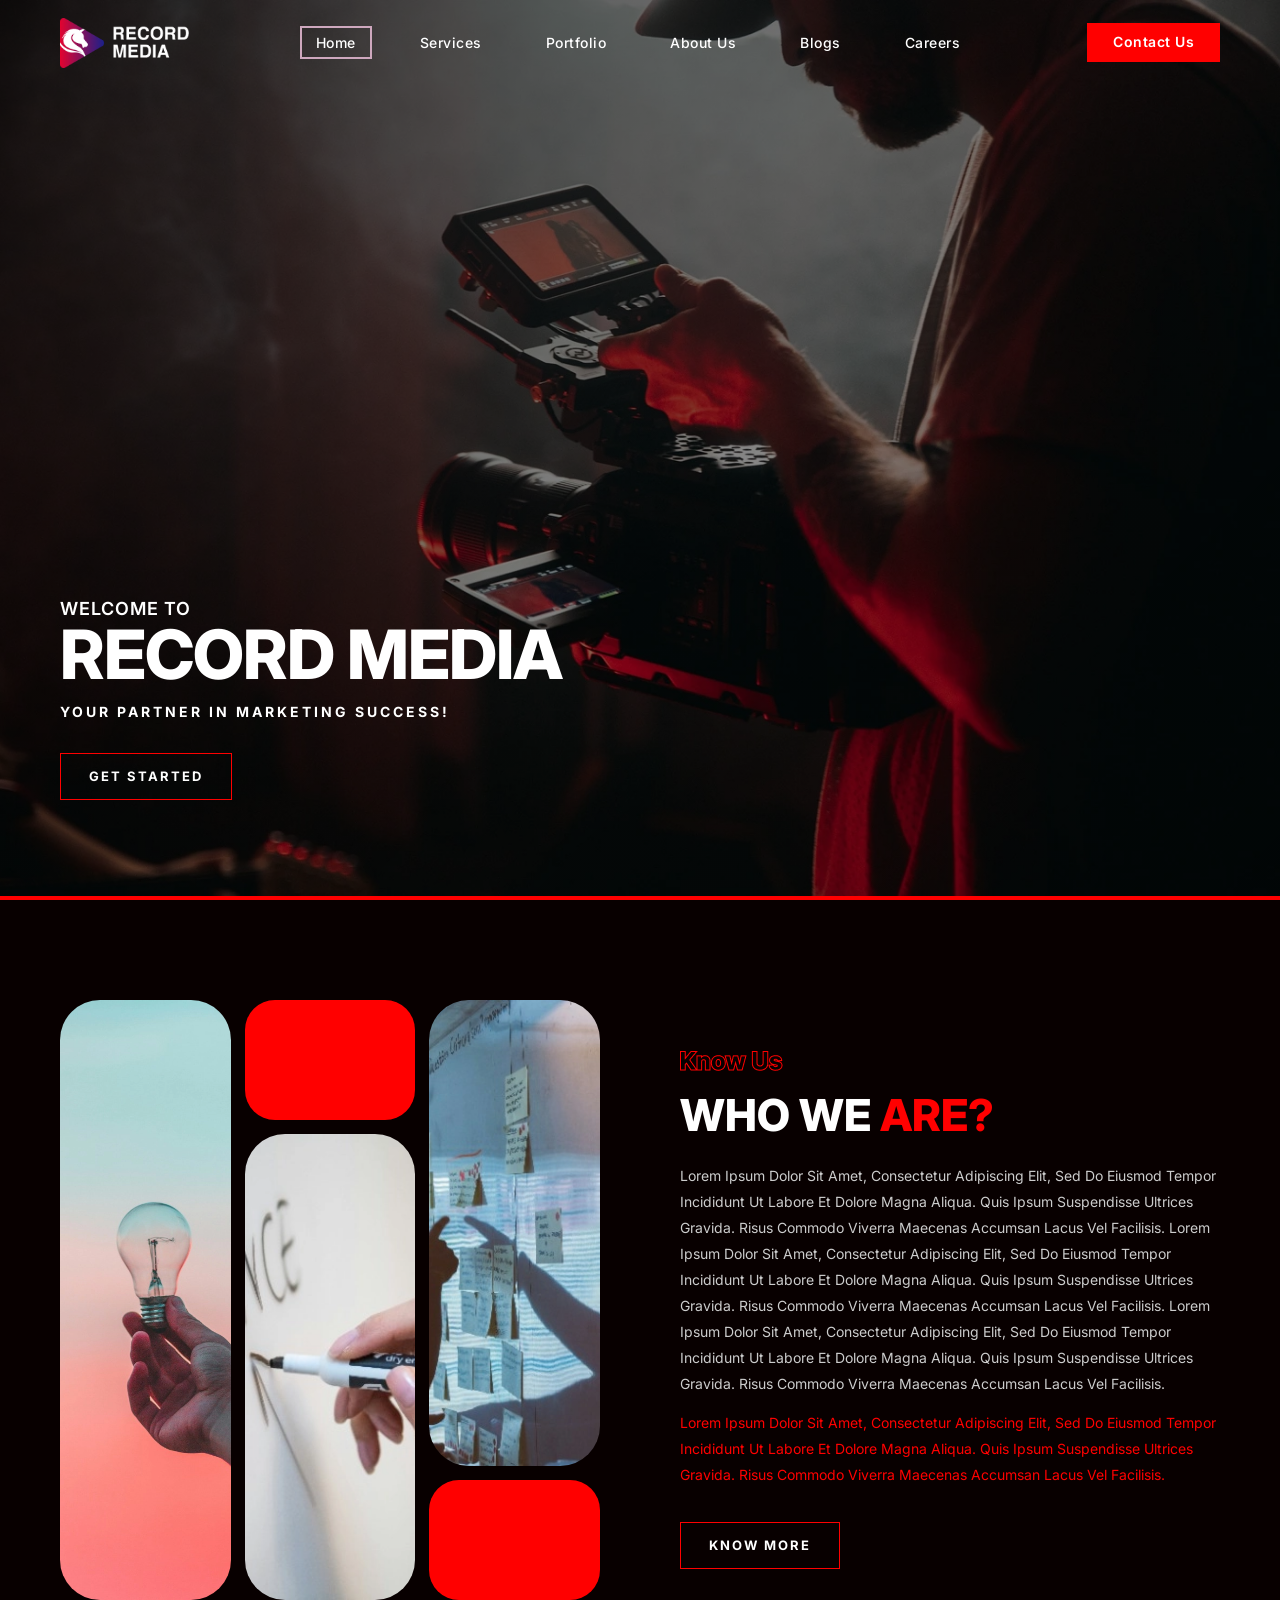
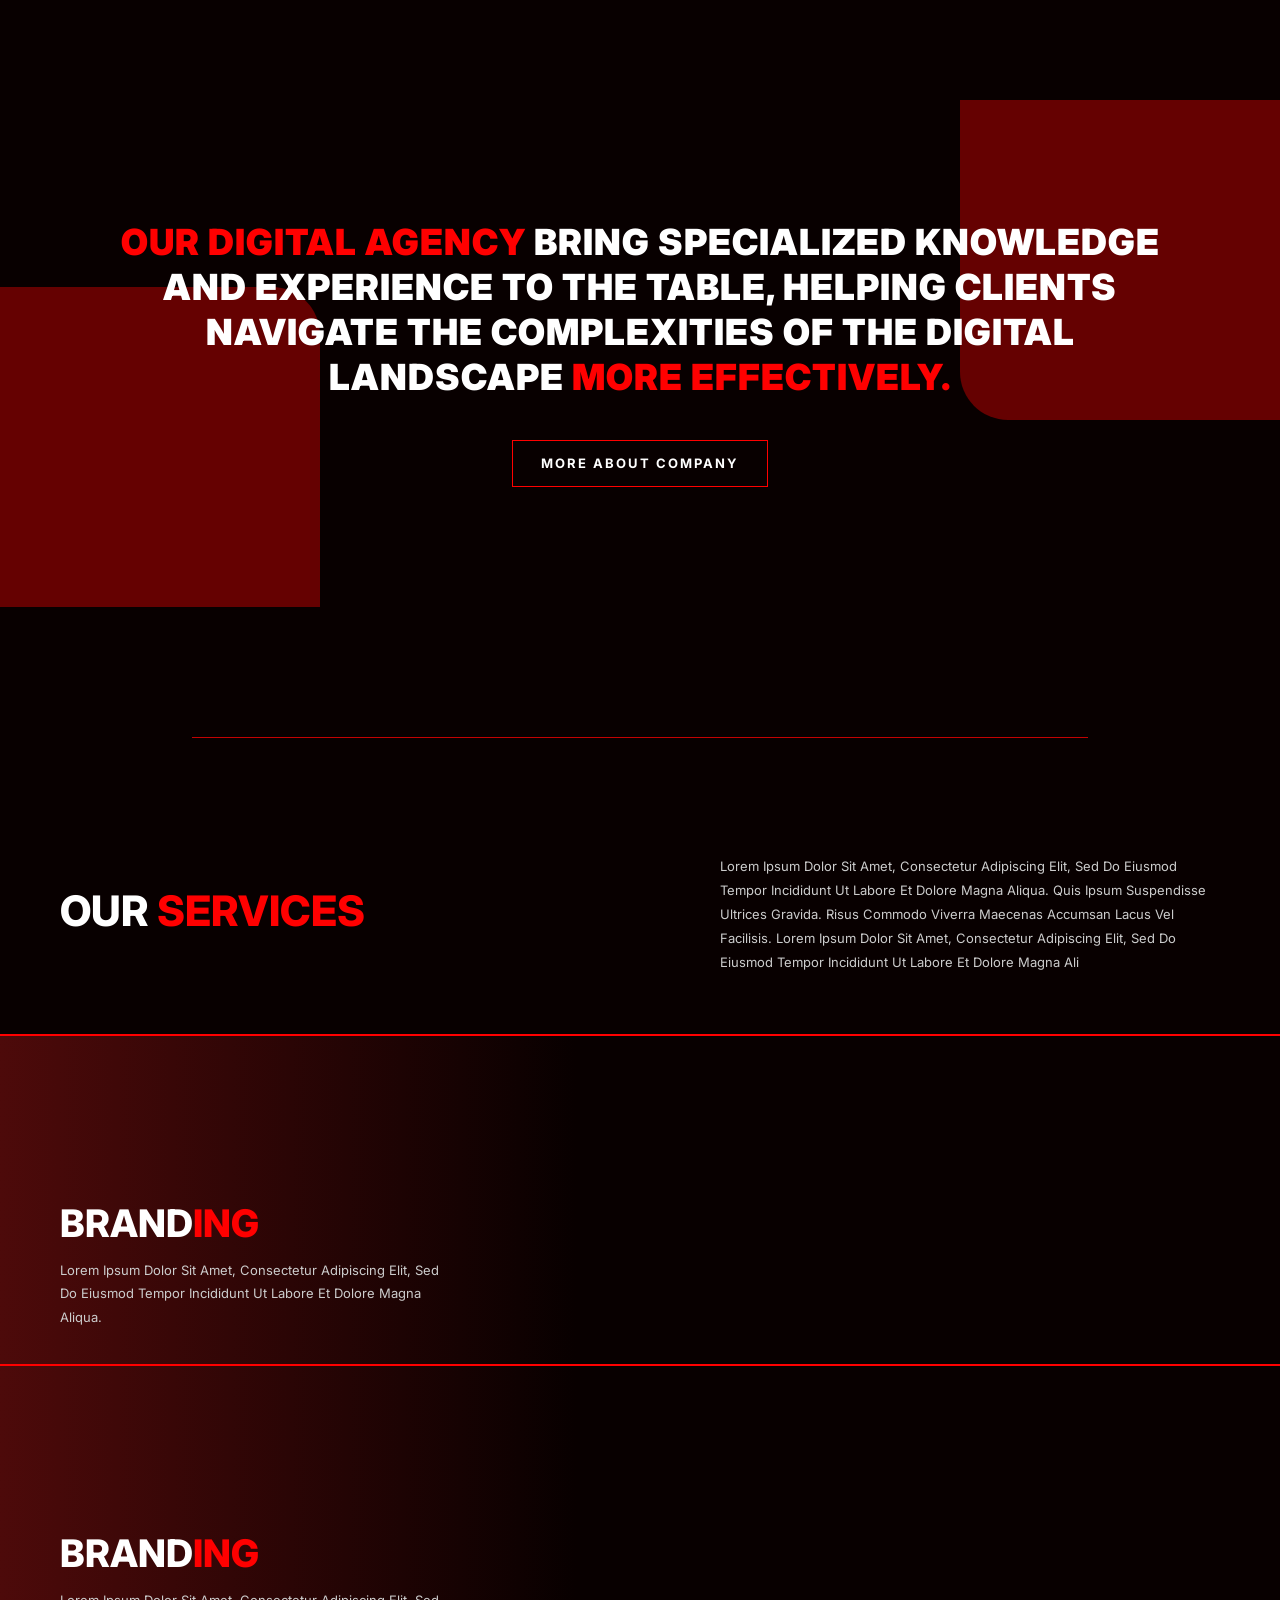
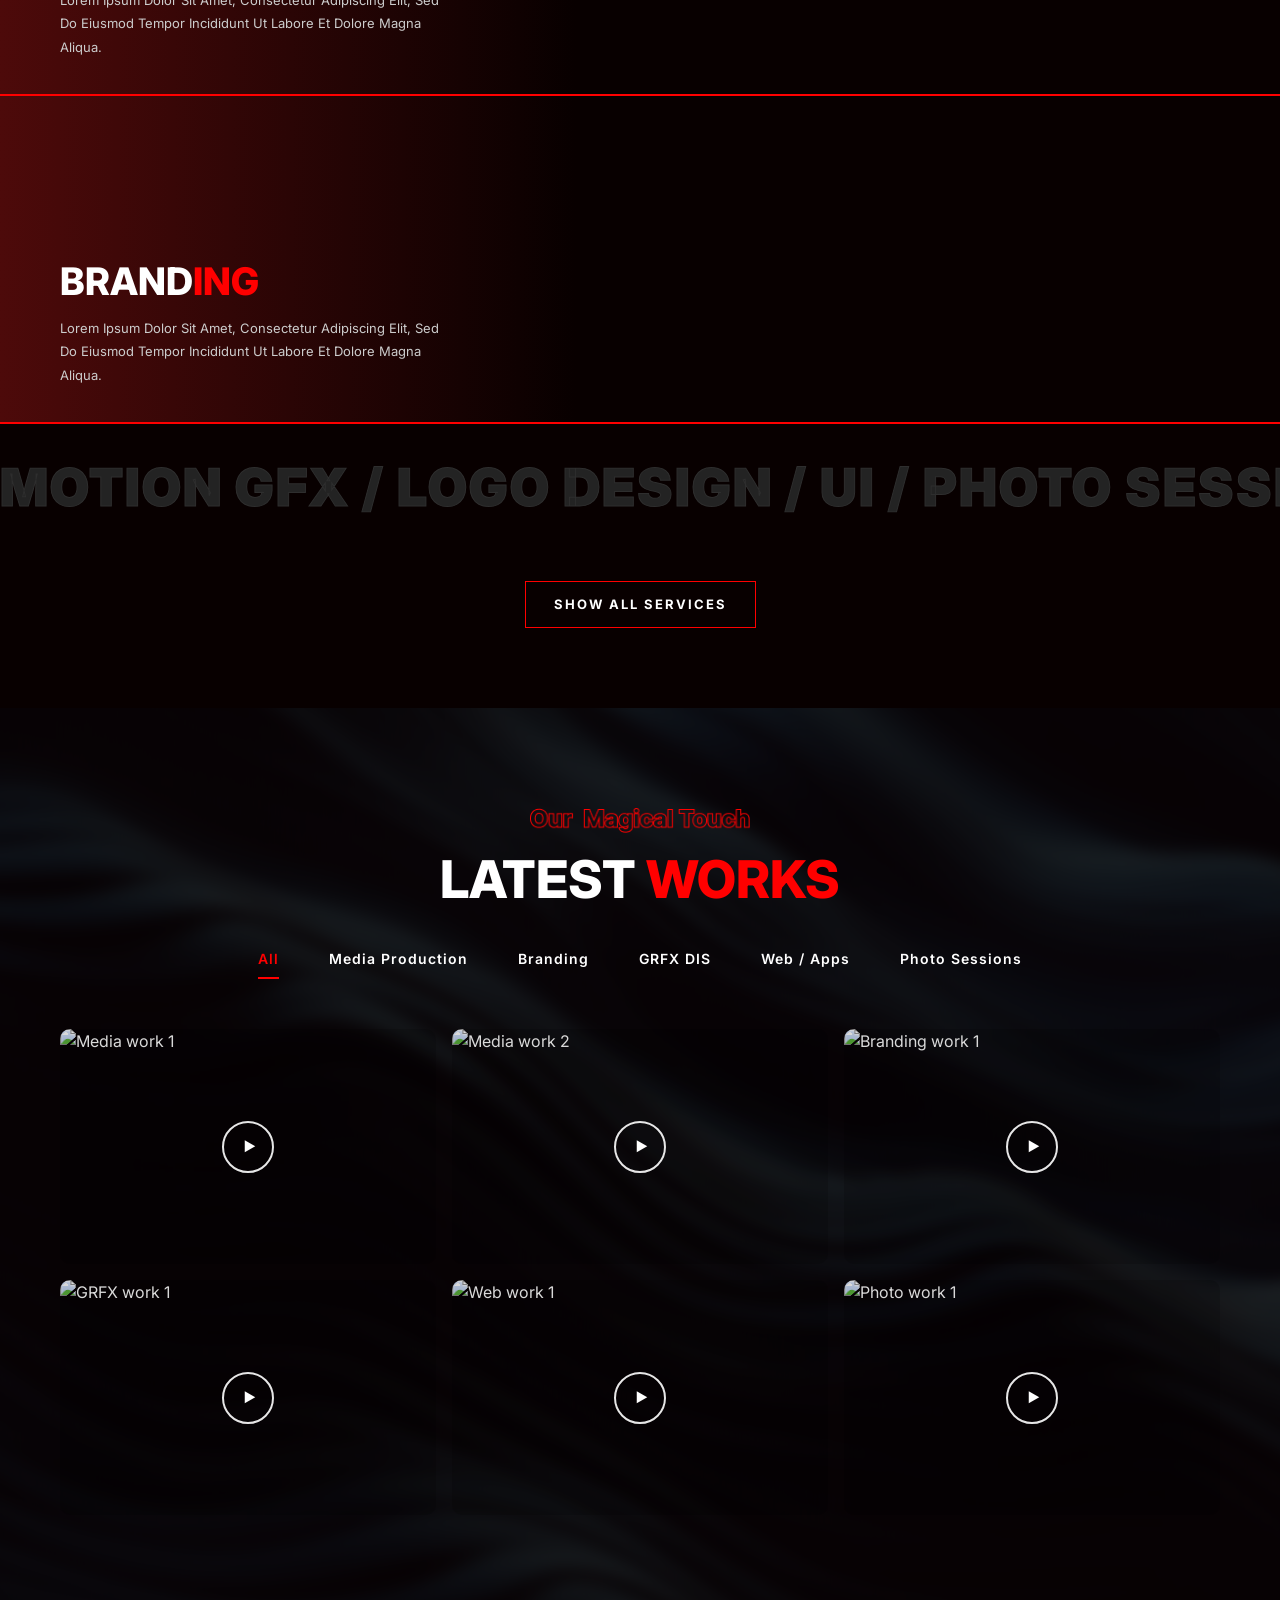
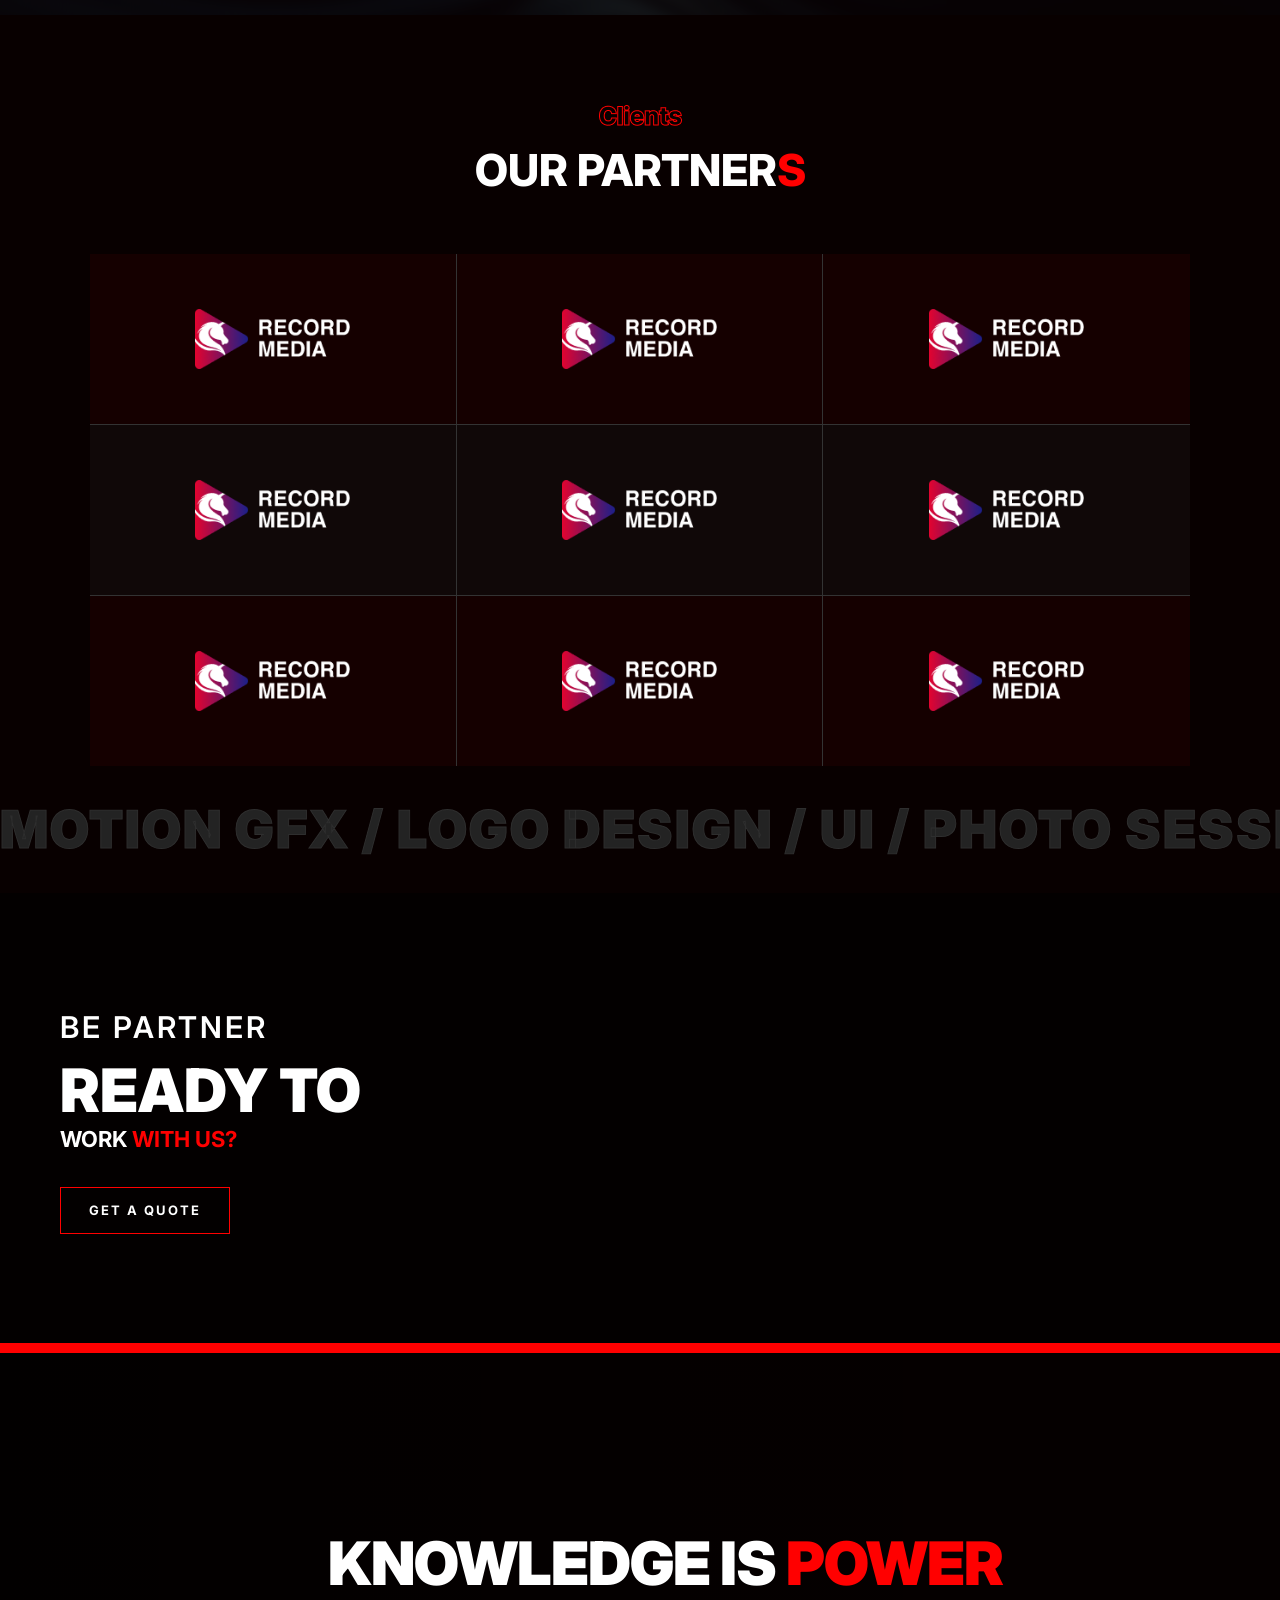
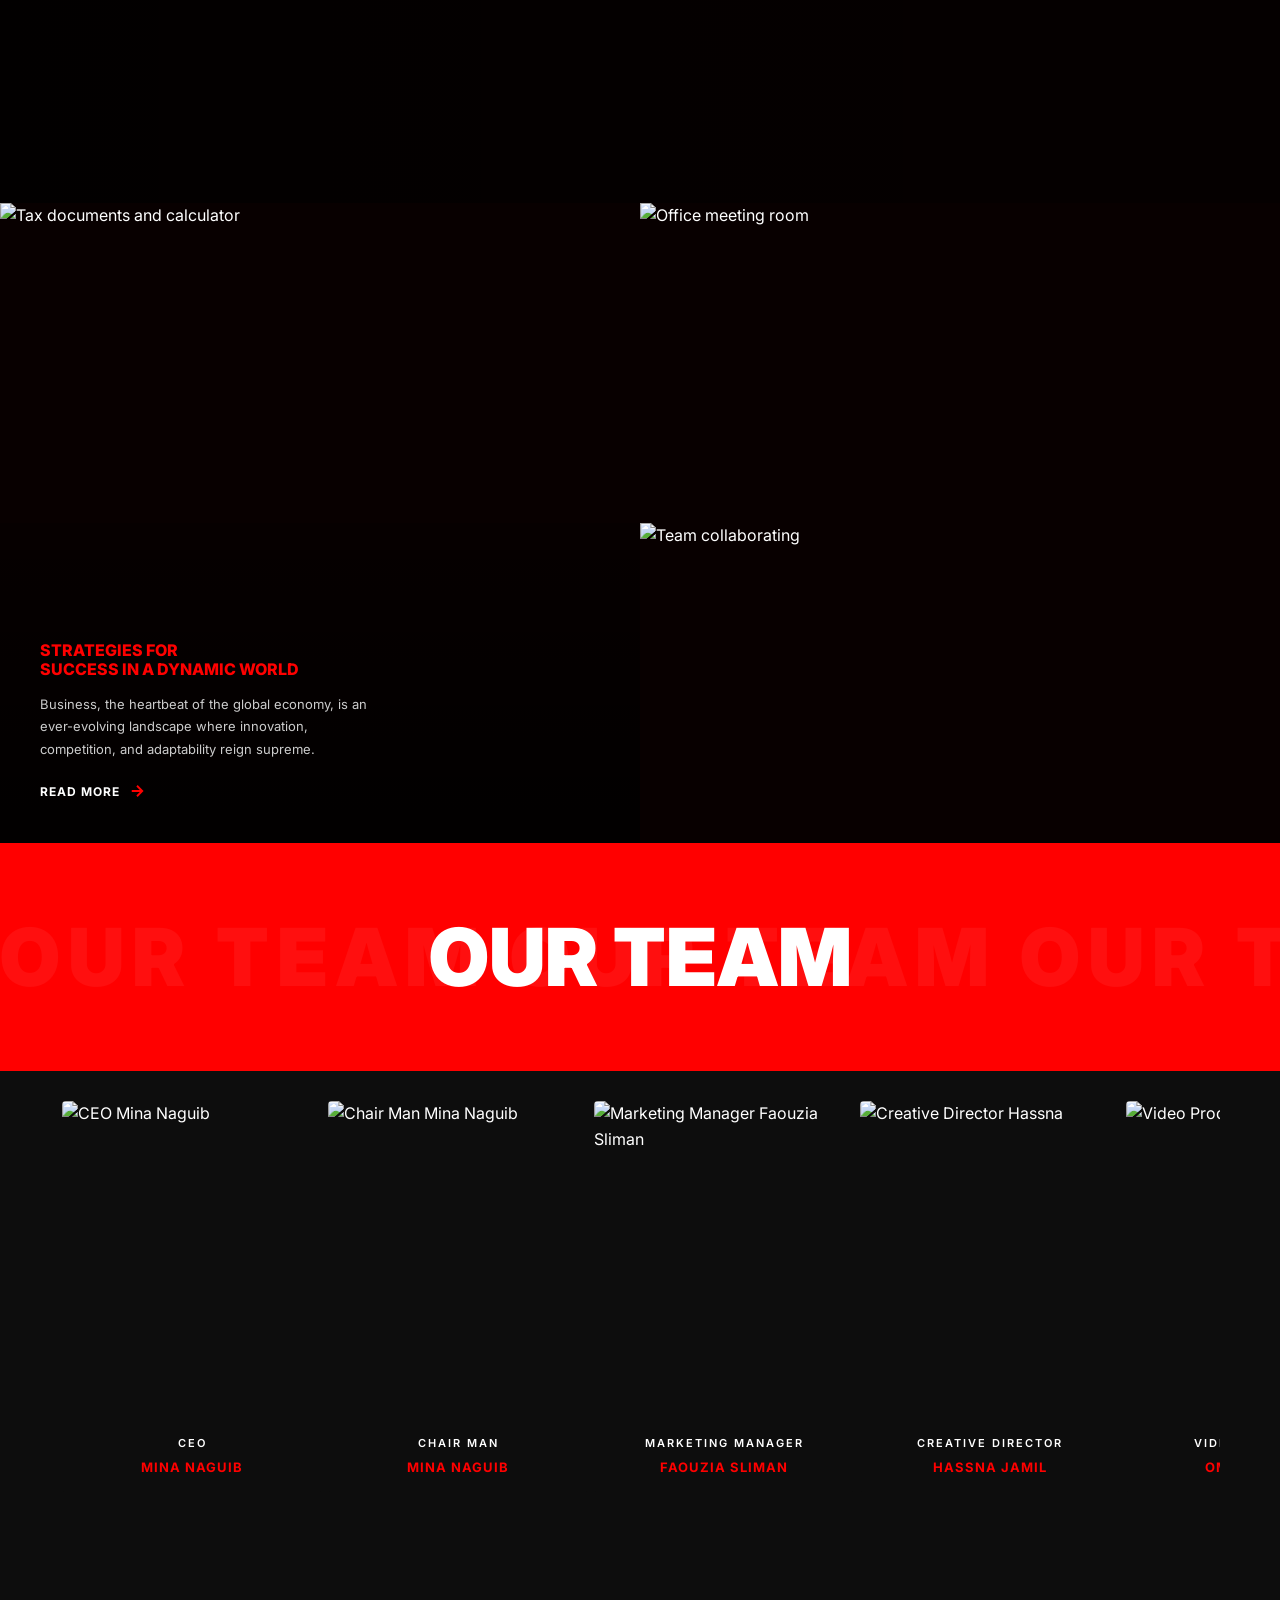
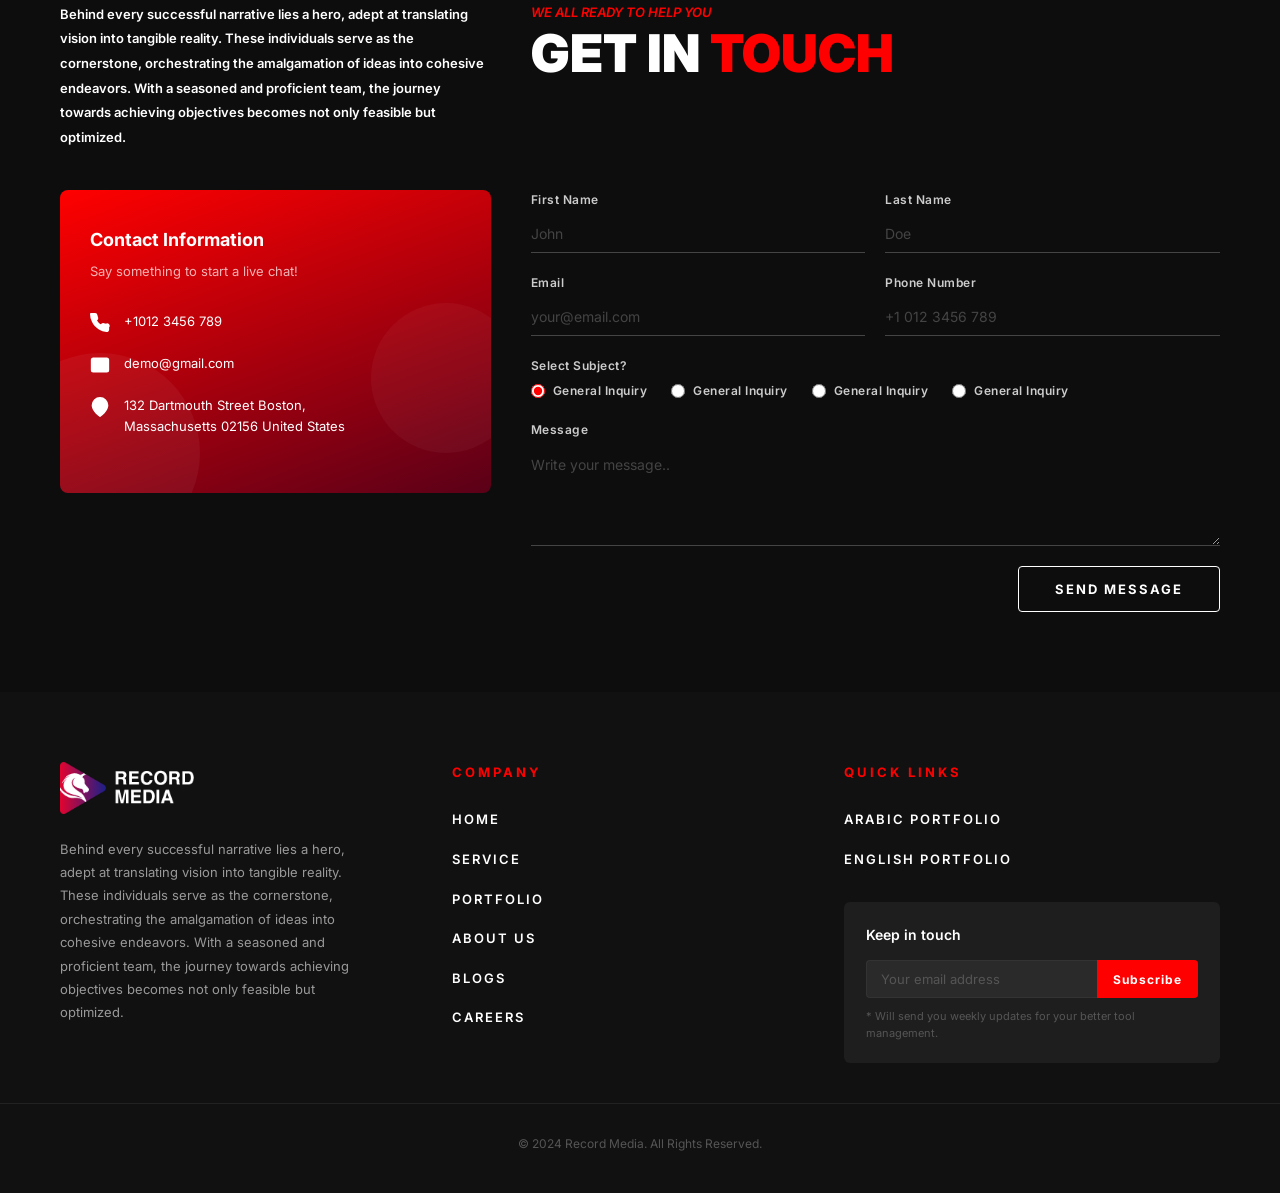
==== index.html @ f2274f31 "Initial commit" ====
<!doctype html>
<html lang="en">
  <head>
    <meta charset="UTF-8" />
    <meta name="viewport" content="width=device-width, initial-scale=1.0" />
    <title>Record Media — Your Partner in Marketing Success</title>
    <meta
      name="description"
      content="Record Media is a digital agency specializing in media production, branding, graphic design, and marketing solutions."
    />
    <link rel="stylesheet" href="css/style.css" />
    <link rel="stylesheet" href="css/responsive.css" />
  </head>
  <body>
    <!-- ═══════════════════════════════════════════════════════
       HERO
  ════════════════════════════════════════════════════════ -->
    <section class="hero">
      <div
        class="hero__bg"
        style="background-image: url(&quot;assets/hero.webp&quot;)"
      ></div>
      <div class="hero__overlay"></div>

      <!-- NAVBAR -->
      <nav class="navbar">
        <div class="container navbar__inner">
          <a href="index.html" class="navbar__logo">
            <img src="assets/logo.png" alt="Record Media Logo" />
          </a>

          <ul class="navbar__links">
            <li><a href="index.html" class="active">Home</a></li>
            <li><a href="services.html">Services</a></li>
            <li><a href="portfolio.html">Portfolio</a></li>
            <li><a href="about.html">About Us</a></li>
            <li><a href="blogs.html">Blogs</a></li>
            <li><a href="careers.html">Careers</a></li>
          </ul>

          <div class="navbar__cta">
            <a href="about.html#contact" class="btn-contact">Contact Us</a>
          </div>

          <button class="menu-toggle" aria-label="Toggle menu">
            <span></span>
            <span></span>
            <span></span>
          </button>
        </div>
      </nav>

      <!-- Hero Content -->
      <div class="hero__content page-hero__content fade-in">
        <p class="hero__title">WELCOME TO</p>
        <h1 class="hero__title-big">RECORD MEDIA</h1>
        <p class="hero__subtitle">YOUR PARTNER IN MARKETING SUCCESS!</p>
        <div style="margin-top: 30px">
          <a href="services.html" class="btn-outline">GET STARTED</a>
        </div>
      </div>

      <div class="hero__bottom-line"></div>
    </section>

    <!-- ═══════════════════════════════════════════════════════
       WHO WE ARE
  ════════════════════════════════════════════════════════ -->
    <section class="who-section">
      <div class="who-section__inner">
        <!-- Images mosaic: 3 flex columns, no empty-cell gaps -->
        <div class="who-section__images fade-in">
          <!-- Col 1: single tall image -->
          <div class="who-section__col">
            <div class="who-section__img who-section__img--tall">
              <img src="assets/who-we-are-1.webp" alt="Who We Are 1" />
            </div>
          </div>

          <!-- Col 2: red rect (top) + photo (bottom) -->
          <div class="who-section__col">
            <div class="who-section__img who-section__img--red"></div>
            <div class="who-section__img">
              <img src="assets/who-we-are-2.webp" alt="Who We Are 2" />
            </div>
          </div>

          <!-- Col 3: photo (top) + red rect (bottom) -->
          <div class="who-section__col">
            <div class="who-section__img">
              <img src="assets/who-we-are-3.webp" alt="Who We Are 3" />
            </div>
            <div class="who-section__img who-section__img--red"></div>
          </div>
        </div>

        <!-- Text -->
        <div class="who-section__text fade-in">
          <img
            src="assets/Know us.png"
            alt="Know Us"
            class="section-label-img"
          />
          <h2 class="section-title">WHO WE <span>ARE?</span></h2>
          <p>
            Lorem Ipsum Dolor Sit Amet, Consectetur Adipiscing Elit, Sed Do
            Eiusmod Tempor Incididunt Ut Labore Et Dolore Magna Aliqua. Quis
            Ipsum Suspendisse Ultrices Gravida. Risus Commodo Viverra Maecenas
            Accumsan Lacus Vel Facilisis. Lorem Ipsum Dolor Sit Amet,
            Consectetur Adipiscing Elit, Sed Do Eiusmod Tempor Incididunt Ut
            Labore Et Dolore Magna Aliqua. Quis Ipsum Suspendisse Ultrices
            Gravida. Risus Commodo Viverra Maecenas Accumsan Lacus Vel
            Facilisis. Lorem Ipsum Dolor Sit Amet, Consectetur Adipiscing Elit,
            Sed Do Eiusmod Tempor Incididunt Ut Labore Et Dolore Magna Aliqua.
            Quis Ipsum Suspendisse Ultrices Gravida. Risus Commodo Viverra
            Maecenas Accumsan Lacus Vel Facilisis.
          </p>
          <p class="text-red">
            Lorem Ipsum Dolor Sit Amet, Consectetur Adipiscing Elit, Sed Do
            Eiusmod Tempor Incididunt Ut Labore Et Dolore Magna Aliqua. Quis
            Ipsum Suspendisse Ultrices Gravida. Risus Commodo Viverra Maecenas
            Accumsan Lacus Vel Facilisis.
          </p>
          <a
            href="about.html"
            class="btn-outline"
            style="margin-top: 20px; display: inline-flex"
            >KNOW MORE</a
          >
        </div>
      </div>
    </section>

    <!-- ═══════════════════════════════════════════════════════
       LARGE QUOTE SECTION
  ════════════════════════════════════════════════════════ -->
    <section class="quote-section">
      <div class="quote-section__deco quote-section__deco--tr"></div>
      <div class="quote-section__deco quote-section__deco--bl"></div>
      <p class="quote-section__text fade-in">
        <span class="text-red">OUR DIGITAL AGENCY</span> BRING SPECIALIZED
        KNOWLEDGE AND EXPERIENCE TO THE TABLE, HELPING CLIENTS NAVIGATE THE
        COMPLEXITIES OF THE DIGITAL LANDSCAPE
        <span class="text-red">MORE EFFECTIVELY.</span>
      </p>
      <a href="about.html" class="btn-outline fade-in">MORE ABOUT COMPANY</a>
    </section>
    <hr />
    <!-- ═══════════════════════════════════════════════════════
       OUR SERVICES (HOME)
  ════════════════════════════════════════════════════════ -->
    <section class="home-services">
      <div class="home-services__header fade-in">
        <div class="home-services__header-left">
          <h2 class="section-title">OUR <span>SERVICES</span></h2>
        </div>
        <div class="home-services__header-right">
          Lorem Ipsum Dolor Sit Amet, Consectetur Adipiscing Elit, Sed Do
          Eiusmod Tempor Incididunt Ut Labore Et Dolore Magna Aliqua. Quis Ipsum
          Suspendisse Ultrices Gravida. Risus Commodo Viverra Maecenas Accumsan
          Lacus Vel Facilisis. Lorem Ipsum Dolor Sit Amet, Consectetur
          Adipiscing Elit, Sed Do Eiusmod Tempor Incididunt Ut Labore Et Dolore
          Magna Ali
        </div>
      </div>

      <!-- Service Row 1: Branding -->
      <div
        class="service-row fade-in"
        style="
          background-image: url(&quot;https://images.unsplash.com/photo-1561070791-2526d30994b5?w=1600&q=80&quot;);
        "
      >
        <div class="service-row__content">
          <h3 class="service-row__title">Brand<span>ing</span></h3>
          <p class="service-row__desc">
            Lorem Ipsum Dolor Sit Amet, Consectetur Adipiscing Elit, Sed Do
            Eiusmod Tempor Incididunt Ut Labore Et Dolore Magna Aliqua.
          </p>
        </div>
      </div>

      <!-- Service Row 2: Branding variation -->
      <div
        class="service-row fade-in"
        style="
          background-image: url(&quot;https://images.unsplash.com/photo-1611532736597-de2d4265fba3?w=1600&q=80&quot;);
        "
      >
        <div class="service-row__content">
          <h3 class="service-row__title">Brand<span>ing</span></h3>
          <p class="service-row__desc">
            Lorem Ipsum Dolor Sit Amet, Consectetur Adipiscing Elit, Sed Do
            Eiusmod Tempor Incididunt Ut Labore Et Dolore Magna Aliqua.
          </p>
        </div>
      </div>

      <!-- Service Row 3 -->
      <div
        class="service-row fade-in"
        style="
          background-image: url(&quot;https://images.unsplash.com/photo-1542744173-8e7e53415bb0?w=1600&q=80&quot;);
        "
      >
        <div class="service-row__content">
          <h3 class="service-row__title">Brand<span>ing</span></h3>
          <p class="service-row__desc">
            Lorem Ipsum Dolor Sit Amet, Consectetur Adipiscing Elit, Sed Do
            Eiusmod Tempor Incididunt Ut Labore Et Dolore Magna Aliqua.
          </p>
        </div>
      </div>
    </section>

    <!-- ═══════════════════════════════════════════════════════
       TICKER (between services and show-all)
  ════════════════════════════════════════════════════════ -->
    <div class="ticker-wrap">
      <div class="ticker-track">
        <span class="ticker-item"
          >MOTION GFX / LOGO DESIGN / UI / PHOTO SESSIONS / MEDIA PRODUCTION /
          BRANDING /&nbsp;</span
        >
        <span class="ticker-item"
          >MOTION GFX / LOGO DESIGN / UI / PHOTO SESSIONS / MEDIA PRODUCTION /
          BRANDING /&nbsp;</span
        >
      </div>
    </div>

    <!-- SHOW ALL SERVICES -->
    <div class="show-services">
      <a href="services.html" class="btn-outline">SHOW ALL SERVICES</a>
    </div>

    <!-- ═══════════════════════════════════════════════════════
       LATEST WORKS
  ════════════════════════════════════════════════════════ -->
    <section class="latest-works">
      <div class="latest-works__header fade-in">
        <img
          src="assets/our-magical-touch.png"
          alt="Our Magical Touch"
          class="latest-works__label-img"
        />
        <h2 class="section-title">LATEST <span>WORKS</span></h2>
      </div>

      <!-- Tabs -->
      <div class="works-tabs">
        <span class="works-tab active" data-filter="all">All</span>
        <span class="works-tab" data-filter="media">Media Production</span>
        <span class="works-tab" data-filter="branding">Branding</span>
        <span class="works-tab" data-filter="grfx">GRFX DIS</span>
        <span class="works-tab" data-filter="web">Web / Apps</span>
        <span class="works-tab" data-filter="photo">Photo Sessions</span>
      </div>

      <!-- Grid -->
      <div class="works-grid">
        <div class="work-card" data-category="media" data-video="ScMzIvxBSi4">
          <img
            src="https://images.unsplash.com/photo-1508193638397-1c4234db14d8?w=600&q=80"
            alt="Media work 1"
          />
          <div class="work-card__play">
            <div class="work-card__play-btn">
              <svg viewBox="0 0 24 24"><polygon points="5,3 19,11 5,19" /></svg>
            </div>
          </div>
        </div>

        <div class="work-card" data-category="media" data-video="aqz-KE-bpKQ">
          <img
            src="https://images.unsplash.com/photo-1477959858617-67f85cf4f1df?w=600&q=80"
            alt="Media work 2"
          />
          <div class="work-card__play">
            <div class="work-card__play-btn">
              <svg viewBox="0 0 24 24"><polygon points="5,3 19,11 5,19" /></svg>
            </div>
          </div>
        </div>

        <div
          class="work-card"
          data-category="branding"
          data-video="LXb3EKWsInQ"
        >
          <img
            src="https://images.unsplash.com/photo-1541963463532-d68292c34b19?w=600&q=80"
            alt="Branding work 1"
          />
          <div class="work-card__play">
            <div class="work-card__play-btn">
              <svg viewBox="0 0 24 24"><polygon points="5,3 19,11 5,19" /></svg>
            </div>
          </div>
        </div>

        <div class="work-card" data-category="grfx" data-video="9bZkp7q19f0">
          <img
            src="https://images.unsplash.com/photo-1486325212027-8081e485255e?w=600&q=80"
            alt="GRFX work 1"
          />
          <div class="work-card__play">
            <div class="work-card__play-btn">
              <svg viewBox="0 0 24 24"><polygon points="5,3 19,11 5,19" /></svg>
            </div>
          </div>
        </div>

        <div class="work-card" data-category="web" data-video="kJQP7kiw5Fk">
          <img
            src="https://images.unsplash.com/photo-1518655048521-f130df041f66?w=600&q=80"
            alt="Web work 1"
          />
          <div class="work-card__play">
            <div class="work-card__play-btn">
              <svg viewBox="0 0 24 24"><polygon points="5,3 19,11 5,19" /></svg>
            </div>
          </div>
        </div>

        <div class="work-card" data-category="photo" data-video="60ItHLz5WEA">
          <img
            src="https://images.unsplash.com/photo-1502759683299-cdcd6974244f?w=600&q=80"
            alt="Photo work 1"
          />
          <div class="work-card__play">
            <div class="work-card__play-btn">
              <svg viewBox="0 0 24 24"><polygon points="5,3 19,11 5,19" /></svg>
            </div>
          </div>
        </div>
      </div>

      <!-- Empty-state message (shown when a tab has no works) -->
      <p class="works-empty" hidden>
        No works in this category yet — check back soon.
      </p>

      <!-- Video lightbox -->
      <div class="video-modal" id="videoModal" hidden>
        <div class="video-modal__backdrop"></div>
        <div class="video-modal__inner">
          <button class="video-modal__close" aria-label="Close video">
            &times;
          </button>
          <div class="video-modal__frame" id="videoFrame"></div>
        </div>
      </div>
    </section>

    <!-- ═══════════════════════════════════════════════════════
       OUR PARTNERS
  ════════════════════════════════════════════════════════ -->
    <section class="partners-section">
      <div class="partners-section__header fade-in">
        <img src="assets/Clients.png" alt="Clients" class="section-label-img" />
        <h2 class="section-title">OUR PARTNER<span>S</span></h2>
      </div>

      <div class="partners-grid">
        <!-- Row 1 -->
        <div class="partner-cell">
          <img src="assets/logo.png" alt="Partner 1" />
        </div>
        <div class="partner-cell">
          <img src="assets/logo.png" alt="Partner 2" />
        </div>
        <div class="partner-cell">
          <img src="assets/logo.png" alt="Partner 3" />
        </div>
        <!-- Row 2 -->
        <div class="partner-cell">
          <img src="assets/logo.png" alt="Partner 4" />
        </div>
        <div class="partner-cell">
          <img src="assets/logo.png" alt="Partner 5" />
        </div>
        <div class="partner-cell">
          <img src="assets/logo.png" alt="Partner 6" />
        </div>
        <!-- Row 3 -->
        <div class="partner-cell">
          <img src="assets/logo.png" alt="Partner 7" />
        </div>
        <div class="partner-cell">
          <img src="assets/logo.png" alt="Partner 8" />
        </div>
        <div class="partner-cell">
          <img src="assets/logo.png" alt="Partner 9" />
        </div>
      </div>
    </section>

    <!-- ═══════════════════════════════════════════════════════
       TICKER
  ════════════════════════════════════════════════════════ -->
    <div class="ticker-wrap">
      <div class="ticker-track">
        <span class="ticker-item"
          >MOTION GFX / LOGO DESIGN / UI / PHOTO SESSIONS / MEDIA PRODUCTION /
          BRANDING /&nbsp;</span
        >
        <span class="ticker-item"
          >MOTION GFX / LOGO DESIGN / UI / PHOTO SESSIONS / MEDIA PRODUCTION /
          BRANDING /&nbsp;</span
        >
      </div>
    </div>

    <!-- ═══════════════════════════════════════════════════════
       CTA — BE PARTNER
  ════════════════════════════════════════════════════════ -->
    <section
      class="cta-section"
      style="
        background-image: url(&quot;https://images.unsplash.com/photo-1521791136064-7986c2920216?w=1920&q=80&quot;);
      "
    >
      <div class="cta-section__content fade-in">
        <p class="cta-section__pre">BE PARTNER</p>
        <h2 class="cta-section__title">READY TO</h2>
        <p class="cta-section__sub">WORK <span>WITH US?</span></p>
        <a href="about.html#contact" class="btn-outline">GET A QUOTE</a>
      </div>
    </section>

    <!-- Divider -->
    <hr class="footer-divider" />

    <!-- ═══════════════════════════════════════════════════════
       KNOWLEDGE IS POWER
  ════════════════════════════════════════════════════════ -->
    <section class="knowledge">
      <!-- Banner -->
      <div
        class="knowledge__banner fade-in"
        style="
          background-image: url(&quot;https://images.unsplash.com/photo-1455390582262-044cdead277a?w=1920&q=80&quot;);
        "
      >
        <div class="knowledge__banner-overlay"></div>
        <div class="knowledge__banner-content">
          <h2 class="knowledge__banner-title">
            KNOWLEDGE IS <span>POWER</span>
          </h2>
        </div>
      </div>

      <!-- Mosaic grid -->
      <div class="knowledge__grid">
        <!-- Top-left: plain image -->
        <div class="knowledge__cell">
          <img
            class="knowledge__img knowledge__img--1"
            src="https://images.unsplash.com/photo-1554224155-6726b3ff858f?w=800&q=80"
            alt="Tax documents and calculator"
          />
        </div>

        <!-- Top-right: office meeting -->
        <div class="knowledge__cell">
          <img
            class="knowledge__img knowledge__img--2"
            src="https://images.unsplash.com/photo-1497366216548-37526070297c?w=800&q=80"
            alt="Office meeting room"
          />
        </div>

        <!-- Bottom-left: image + text overlay -->
        <div
          class="knowledge__cell knowledge__cell--text"
          style="
            background-image: url(&quot;https://images.unsplash.com/photo-1507679799987-c73779587ccf?w=800&q=80&quot;);
          "
        >
          <div class="knowledge__cell-overlay"></div>
          <div class="knowledge__cell-content">
            <p class="knowledge__label">
              STRATEGIES FOR<br />SUCCESS IN A DYNAMIC WORLD
            </p>
            <p class="knowledge__desc">
              Business, the heartbeat of the global economy, is an ever-evolving
              landscape where innovation, competition, and adaptability reign
              supreme.
            </p>
            <a href="blogs.html" class="knowledge__read-more">
              Read More
              <svg viewBox="0 0 24 24"><path d="M5 12h14M12 5l7 7-7 7" /></svg>
            </a>
          </div>
        </div>

        <!-- Bottom-right: group collaborating -->
        <div class="knowledge__cell">
          <img
            class="knowledge__img knowledge__img--3"
            src="https://images.unsplash.com/photo-1543269865-cbf427effbad?w=800&q=80"
            alt="Team collaborating"
          />
        </div>
      </div>
    </section>

    <!-- ═══════════════════════════════════════════════════════
       OUR TEAM
  ════════════════════════════════════════════════════════ -->
    <section class="team-section">
      <div class="team-section__header">
        <h2 class="team-section__heading">OUR TEAM</h2>
      </div>

      <div class="team-cards">
        <div class="team-card">
          <img
            class="team-card__photo"
            src="https://images.unsplash.com/photo-1560250097-0b93528c311a?w=400&q=80"
            alt="CEO Mina Naguib"
          />
          <div class="team-card__info">
            <div class="team-card__role">CEO</div>
            <div class="team-card__name">MINA NAGUIB</div>
          </div>
        </div>

        <div class="team-card">
          <img
            class="team-card__photo"
            src="https://images.unsplash.com/photo-1507003211169-0a1dd7228f2d?w=400&q=80"
            alt="Chair Man Mina Naguib"
          />
          <div class="team-card__info">
            <div class="team-card__role">CHAIR MAN</div>
            <div class="team-card__name">MINA NAGUIB</div>
          </div>
        </div>

        <div class="team-card">
          <img
            class="team-card__photo"
            src="https://images.unsplash.com/photo-1573496359142-b8d87734a5a2?w=400&q=80"
            alt="Marketing Manager Faouzia Sliman"
          />
          <div class="team-card__info">
            <div class="team-card__role">MARKETING MANAGER</div>
            <div class="team-card__name">FAOUZIA SLIMAN</div>
          </div>
        </div>

        <div class="team-card">
          <img
            class="team-card__photo"
            src="https://images.unsplash.com/photo-1580489944761-15a19d654956?w=400&q=80"
            alt="Creative Director Hassna"
          />
          <div class="team-card__info">
            <div class="team-card__role">CREATIVE DIRECTOR</div>
            <div class="team-card__name">HASSNA JAMIL</div>
          </div>
        </div>

        <div class="team-card">
          <img
            class="team-card__photo"
            src="https://images.unsplash.com/photo-1519085360753-af0119f7cbe7?w=400&q=80"
            alt="Video Producer"
          />
          <div class="team-card__info">
            <div class="team-card__role">VIDEO PRODUCER</div>
            <div class="team-card__name">OMAR KHALIL</div>
          </div>
        </div>

        <div class="team-card">
          <img
            class="team-card__photo"
            src="https://images.unsplash.com/photo-1531746020798-e6953c6e8e04?w=400&q=80"
            alt="Graphic Designer"
          />
          <div class="team-card__info">
            <div class="team-card__role">GRAPHIC DESIGNER</div>
            <div class="team-card__name">NOUR HASSAN</div>
          </div>
        </div>
      </div>
    </section>

    <!-- ═══════════════════════════════════════════════════════
       GET IN TOUCH
  ════════════════════════════════════════════════════════ -->
    <section class="contact-section contact-section--home" id="contact">
      <div class="contact-section__inner">
        <!-- Left: intro paragraph -->
        <div>
          <p class="contact-section__intro fade-in">
            Behind every successful narrative lies a hero, adept at translating
            vision into tangible reality. These individuals serve as the
            cornerstone, orchestrating the amalgamation of ideas into cohesive
            endeavors. With a seasoned and proficient team, the journey towards
            achieving objectives becomes not only feasible but optimized.
          </p>
        </div>

        <!-- Right: heading -->
        <div>
          <p class="contact-section__right-label">WE ALL READY TO HELP YOU</p>
          <h2 class="contact-section__right-heading">
            GET IN <span>TOUCH</span>
          </h2>
        </div>

        <!-- Left: contact info card -->
        <div>
          <div class="contact-info-card">
            <h3>Contact Information</h3>
            <p>Say something to start a live chat!</p>

            <div class="contact-info-item">
              <svg
                viewBox="0 0 24 24"
                fill="none"
                stroke="white"
                stroke-width="2"
              >
                <path
                  d="M22 16.92v3a2 2 0 01-2.18 2 19.79 19.79 0 01-8.63-3.07A19.5 19.5 0 013.09 9.82 19.79 19.79 0 011 1.18 2 2 0 013 1h3a2 2 0 012 1.72 12.84 12.84 0 00.7 2.81 2 2 0 01-.45 2.11L7.09 8.91a16 16 0 006 6l1.27-1.27a2 2 0 012.11-.45 12.84 12.84 0 002.81.7A2 2 0 0122 16.92z"
                />
              </svg>
              <span>+1012 3456 789</span>
            </div>

            <div class="contact-info-item">
              <svg
                viewBox="0 0 24 24"
                fill="none"
                stroke="white"
                stroke-width="2"
              >
                <path
                  d="M4 4h16c1.1 0 2 .9 2 2v12c0 1.1-.9 2-2 2H4c-1.1 0-2-.9-2-2V6c0-1.1.9-2 2-2z"
                />
                <polyline points="22,6 12,13 2,6" />
              </svg>
              <span>demo@gmail.com</span>
            </div>

            <div class="contact-info-item">
              <svg
                viewBox="0 0 24 24"
                fill="none"
                stroke="white"
                stroke-width="2"
              >
                <path d="M21 10c0 7-9 13-9 13s-9-6-9-13a9 9 0 0118 0z" />
                <circle cx="12" cy="10" r="3" />
              </svg>
              <span
                >132 Dartmouth Street Boston,<br />Massachusetts 02156 United
                States</span
              >
            </div>
          </div>
        </div>

        <!-- Right: form -->
        <div>
          <form class="contact-form" onsubmit="return false;">
            <div class="form-row">
              <div class="form-group">
                <label for="fname">First Name</label>
                <input type="text" id="fname" name="fname" placeholder="John" />
              </div>
              <div class="form-group">
                <label for="lname">Last Name</label>
                <input type="text" id="lname" name="lname" placeholder="Doe" />
              </div>
            </div>

            <div class="form-row">
              <div class="form-group">
                <label for="email">Email</label>
                <input
                  type="email"
                  id="email"
                  name="email"
                  placeholder="your@email.com"
                />
              </div>
              <div class="form-group">
                <label for="phone">Phone Number</label>
                <input
                  type="tel"
                  id="phone"
                  name="phone"
                  placeholder="+1 012 3456 789"
                />
              </div>
            </div>

            <div class="form-group">
              <label>Select Subject?</label>
              <div class="form-radios">
                <label class="form-radio">
                  <input type="radio" name="subject" value="general" checked />
                  General Inquiry
                </label>
                <label class="form-radio">
                  <input type="radio" name="subject" value="project" />
                  General Inquiry
                </label>
                <label class="form-radio">
                  <input type="radio" name="subject" value="support" />
                  General Inquiry
                </label>
                <label class="form-radio">
                  <input type="radio" name="subject" value="other" />
                  General Inquiry
                </label>
              </div>
            </div>

            <div class="form-group">
              <label for="message">Message</label>
              <textarea
                id="message"
                name="message"
                rows="4"
                placeholder="Write your message.."
              ></textarea>
            </div>

            <div class="form-submit">
              <button type="submit">Send Message</button>
            </div>
          </form>
        </div>
      </div>
    </section>

    <!-- ═══════════════════════════════════════════════════════
       FOOTER
  ════════════════════════════════════════════════════════ -->

    <!-- Main Footer -->
    <footer class="footer">
      <div class="footer__inner">
        <!-- Brand -->
        <div>
          <div class="footer__brand-logo">
            <img src="assets/logo.png" alt="Record Media" />
          </div>
          <p class="footer__desc">
            Behind every successful narrative lies a hero, adept at translating
            vision into tangible reality. These individuals serve as the
            cornerstone, orchestrating the amalgamation of ideas into cohesive
            endeavors. With a seasoned and proficient team, the journey towards
            achieving objectives becomes not only feasible but optimized.
          </p>
        </div>

        <!-- Company Links -->
        <div>
          <h4 class="footer__col-title">COMPANY</h4>
          <ul class="footer__links">
            <li><a href="index.html">HOME</a></li>
            <li><a href="services.html">SERVICE</a></li>
            <li><a href="portfolio.html">PORTFOLIO</a></li>
            <li><a href="about.html">ABOUT US</a></li>
            <li><a href="blogs.html">BLOGS</a></li>
            <li><a href="careers.html">CAREERS</a></li>
          </ul>
        </div>

        <!-- Quick Links + Newsletter -->
        <div>
          <h4 class="footer__col-title">QUICK LINKS</h4>
          <ul class="footer__links" style="margin-bottom: 30px">
            <li><a href="portfolio.html">ARABIC PORTFOLIO</a></li>
            <li><a href="portfolio.html">ENGLISH PORTFOLIO</a></li>
          </ul>

          <div class="footer__newsletter">
            <h4>Keep in touch</h4>
            <form class="footer__newsletter-form" onsubmit="return false;">
              <input
                type="email"
                placeholder="Your email address"
                aria-label="Email address"
              />
              <button type="submit">Subscribe</button>
            </form>
            <p>
              * Will send you weekly updates for your better tool management.
            </p>
          </div>
        </div>
      </div>

      <div class="footer__bottom">
        <p>&copy; 2024 Record Media. All Rights Reserved.</p>
      </div>
    </footer>

    <script src="js/script.js"></script>
  </body>
</html>
---- css/style.css ----
﻿/* ============================================================
   RECORD MEDIA — MAIN STYLESHEET
   ============================================================ */

/* ── 1. GOOGLE FONTS ─────────────────────────────────────── */
@import url("https://fonts.googleapis.com/css2?family=Inter:wght@300;400;500;600;700;800;900&display=swap");

/* ── 2. CSS VARIABLES ────────────────────────────────────── */
:root {
  --bg: #080000;
  --bg-dark: #0d0d0d;
  --bg-darker: #111111;
  --red: #ff0000;
  --red-hover: #9a0020;
  --red-dark: #7a0018;
  --red-card: #1a0810;
  --red-card-bg: #140008;
  --white: #ffffff;
  --gray: #999999;
  --gray-light: #cccccc;
  --gray-dark: #555555;
  --border-subtle: rgba(255, 255, 255, 0.08);
  --border-red: rgba(255, 0, 0, 0.3);

  --font: "Inter", sans-serif;
  --nav-h: 85px;
  --max-w: 1500px;
  --ease: 0.3s ease;
}

/* ── 3. RESET ─────────────────────────────────────────────── */
*,
*::before,
*::after {
  box-sizing: border-box;
  margin: 0;
  padding: 0;
}

html {
  scroll-behavior: smooth;
}

body {
  font-family: var(--font);
  background-color: var(--bg);
  color: var(--white);
  overflow-x: hidden;
  line-height: 1.6;
}

img {
  display: block;
  max-width: 100%;
}

a {
  text-decoration: none;
  color: inherit;
}

ul {
  list-style: none;
}

button {
  cursor: pointer;
  border: none;
  background: none;
  font-family: var(--font);
}

/* ── 4. UTILITIES ────────────────────────────────────────── */
.container {
  width: 100%;
  max-width: var(--max-w);
  margin: 0 auto;
  padding: 0 60px;
}

.text-red {
  color: var(--red);
}
.text-white {
  color: var(--white);
}
.text-upper {
  text-transform: uppercase;
}

.section-pad {
  padding: 90px 0;
}

.sr-only {
  position: absolute;
  width: 1px;
  height: 1px;
  overflow: hidden;
  clip: rect(0, 0, 0, 0);
}

/* ── 5. NAVIGATION ───────────────────────────────────────── */
.navbar {
  position: absolute;
  top: 0;
  left: 0;
  width: 100%;
  z-index: 100;
  height: var(--nav-h);
  display: flex;
  align-items: center;
}

.navbar__inner {
  display: flex;
  align-items: center;
  justify-content: space-between;
  width: 100%;
}

.navbar__logo {
  display: flex;
  align-items: center;
  gap: 12px;
  flex-shrink: 0;
}

.navbar__logo img {
  height: 50px;
  width: auto;
}

.navbar__logo-text {
  display: flex;
  flex-direction: column;
  line-height: 1.15;
}

.navbar__logo-text span {
  font-size: 18px;
  font-weight: 800;
  color: var(--white);
  letter-spacing: 1px;
  text-transform: uppercase;
}

.navbar__links {
  display: flex;
  align-items: center;
  gap: 32px;
}

.navbar__links a {
  position: relative;
  font-size: 14px;
  font-weight: 500;
  color: var(--white);
  letter-spacing: 0.5px;
  padding: 8px 16px;
  transition: color var(--ease);
  white-space: nowrap;
}

/* Bracketed-corner frame: ::before = top + right edges,
   ::after = bottom + left edges. Each draws in from a corner,
   leaving the opposite two corners broken (the bracket look). */
.navbar__links a::before,
.navbar__links a::after {
  content: "";
  position: absolute;
  width: 100%;
  height: 100%;
  pointer-events: none;
}

.navbar__links a::before {
  top: 0;
  left: 0;
  border-top: 2px solid #cea8be;
  border-right: 2px solid #cea8be;
  transform: scaleX(0);
  transform-origin: right top;
  transition: transform 0.35s ease;
}

.navbar__links a::after {
  bottom: 0;
  left: 0;
  border-bottom: 2px solid #cea8be;
  border-left: 2px solid #cea8be;
  transform: scaleX(0);
  transform-origin: left bottom;
  transition: transform 0.35s ease 0.05s;
}

.navbar__links a:hover::before,
.navbar__links a:hover::after {
  transform: scaleX(1);
}

.navbar__links a:hover {
  color: var(--white);
}

/* Active link keeps the frame permanently shown */
.navbar__links a.active::before,
.navbar__links a.active::after {
  transform: scaleX(1);
}

.navbar__cta {
  flex-shrink: 0;
}

.btn-contact {
  display: inline-flex;
  align-items: center;
  justify-content: center;
  background: var(--red);
  color: var(--white);
  font-size: 14px;
  font-weight: 600;
  letter-spacing: 0.5px;
  padding: 8px 26px;
  white-space: nowrap;
}

.btn-contact:hover {
  background: white;
  color: var(--red);
}

/* ── 6. HERO SECTIONS ────────────────────────────────────── */
.hero {
  position: relative;
  width: 100%;
  min-height: 100vh;
  display: flex;
  flex-direction: column;
  overflow: hidden;
}

.hero__bg {
  position: absolute;
  inset: 0;
  background-size: cover;
  background-position: center;
  background-repeat: no-repeat;
}

.hero__overlay {
  position: absolute;
  inset: 0;
  background: linear-gradient(
    135deg,
    rgba(0, 0, 0, 0.75) 0%,
    rgba(0, 0, 0, 0.45) 60%,
    rgba(0, 0, 0, 0.55) 100%
  );
}

.hero__content {
  position: relative;
  z-index: 10;
  width: 100%;
  max-width: var(--max-w);
  margin: auto auto 0 auto;
  padding: 0 60px 80px 60px;
}

.hero__play-icon {
  width: 50px;
  height: 50px;
  background: var(--red);
  border-radius: 50%;
  display: flex;
  align-items: center;
  justify-content: center;
  margin-bottom: 20px;
}

.hero__play-icon svg {
  width: 18px;
  height: 18px;
  fill: var(--white);
  margin-left: 3px;
}

.hero__pre {
  font-size: 16px;
  font-weight: 600;
  color: var(--white);
  letter-spacing: 2px;
  text-transform: uppercase;
  margin-bottom: 8px;
}

.hero__title {
  font-size: 18px;
  font-weight: 600;
  color: var(--white);
  text-transform: uppercase;
  letter-spacing: 1px;
  line-height: 1.2;
}

.hero__title-big {
  font-size: 68px;
  font-weight: 800;
  color: var(--white);
  text-transform: uppercase;
  line-height: 1.05;
  letter-spacing: -1px;
}

.hero__subtitle {
  font-size: 14px;
  font-weight: 700;
  color: var(--white);
  letter-spacing: 3px;
  text-transform: uppercase;
  margin-top: 10px;
}

.hero__bottom-line {
  position: absolute;
  bottom: 0;
  left: 0;
  width: 100%;
  height: 4px;
  background: var(--red);
  z-index: 20;
}

/* Scroll indicator capsule */
.scroll-indicator {
  position: absolute;
  left: 40px;
  bottom: 30px;
  z-index: 15;
  display: flex;
  flex-direction: column;
  align-items: center;
  gap: 6px;
}

.scroll-indicator__pill {
  width: 36px;
  height: 68px;
  background: linear-gradient(
    180deg,
    rgba(180, 0, 30, 0.2) 0%,
    var(--red) 100%
  );
  border-radius: 20px;
  display: flex;
  align-items: flex-end;
  justify-content: center;
  padding-bottom: 10px;
}

.scroll-indicator__pill svg {
  width: 14px;
  height: 14px;
  fill: var(--white);
}

/* ── 7. BUTTONS ──────────────────────────────────────────── */
.btn-outline {
  display: inline-flex;
  align-items: center;
  justify-content: center;
  border: 1.5px solid #ff0000;
  color: var(--white);
  font-family: var(--font);
  font-size: 13px;
  font-weight: 700;
  letter-spacing: 2px;
  text-transform: uppercase;
  padding: 12px 28px;
  background: transparent;
  cursor: pointer;
}

.btn-outline:hover {
  background: #ff0000;
  border-color: #ff0000;
  color: var(--white);
}

.btn-outline-red {
  border-color: var(--red);
  color: var(--red);
}

.btn-outline-red:hover {
  background: var(--red);
  color: var(--white);
}

.btn-red {
  display: inline-flex;
  align-items: center;
  justify-content: center;
  background: var(--red);
  color: var(--white);
  font-family: var(--font);
  font-size: 13px;
  font-weight: 700;
  letter-spacing: 2px;
  text-transform: uppercase;
  padding: 12px 28px;
  border: 1.5px solid var(--red);
  border-radius: 4px;
  cursor: pointer;
}

.btn-red:hover {
  background: var(--red-hover);
  border-color: var(--red-hover);
}

/* ── 8. SECTION HEADINGS ─────────────────────────────────── */
.section-label {
  font-size: 13px;
  font-weight: 600;
  font-style: italic;
  color: var(--red);
  letter-spacing: 1px;
  margin-bottom: 8px;
}

.section-title {
  font-size: 44px;
  font-weight: 800;
  text-transform: uppercase;
  line-height: 1.1;
}

.section-title span {
  color: var(--red);
}

/* ── 9. TICKER / MARQUEE ─────────────────────────────────── */
.ticker-wrap {
  overflow: hidden;
  padding: 22px 0;
}

.ticker-track {
  display: flex;
  width: max-content;
  animation: ticker-scroll 28s linear infinite;
}

.ticker-track:hover {
  animation-play-state: paused;
}

.ticker-item {
  font-size: 52px;
  font-weight: 900;
  text-transform: uppercase;
  color: #232323;
  white-space: nowrap;
  padding-right: 60px;
  letter-spacing: 2px;
  -webkit-text-stroke: 1px #2e2e2e;
}

@keyframes ticker-scroll {
  0% {
    transform: translateX(0);
  }
  100% {
    transform: translateX(-50%);
  }
}

/* ── 10. CTA SECTION ─────────────────────────────────────── */
.cta-section {
  position: relative;
  min-height: 450px;
  display: flex;
  align-items: center;
  background-size: cover;
  background-position: center;
  overflow: hidden;
}

.cta-section::before {
  content: "";
  position: absolute;
  inset: 0;
  background: rgba(0, 0, 0, 0.65);
}

.cta-section__content {
  position: relative;
  z-index: 2;
  width: 100%;
  max-width: var(--max-w);
  margin: 0 auto;
  padding: 60px;
}

.cta-section__pre {
  font-size: 30px;
  font-weight: 600;
  color: var(--white);
  letter-spacing: 3px;
  text-transform: uppercase;
  margin-bottom: 8px;
}

.cta-section__title {
  font-size: 60px;
  font-weight: 900;
  text-transform: uppercase;
  line-height: 1.05;
  color: var(--white);
}

.cta-section__sub {
  font-size: 22px;
  font-weight: 700;
  text-transform: uppercase;
  color: var(--white);
  margin-bottom: 30px;
}

.cta-section__sub span {
  color: var(--red);
}

/* ── 11. FOOTER ──────────────────────────────────────────── */
/* Red divider above the footer (home page only) */
.footer-divider {
  width: 100%;
  border: none;
  height: 10px;
  background: var(--red);
  margin: 0;
}

.footer {
  background: var(--bg-darker);
  padding: 70px 0 40px;
}

.footer__inner {
  display: grid;
  grid-template-columns: 1fr 1fr 1fr;
  gap: 60px;
  max-width: var(--max-w);
  margin: 0 auto;
  padding: 0 60px;
}

.footer__brand-logo {
  display: flex;
  align-items: center;
  gap: 14px;
  margin-bottom: 24px;
}

.footer__brand-logo img {
  height: 52px;
  width: auto;
}

.footer__desc {
  font-size: 13px;
  color: var(--gray);
  line-height: 1.8;
  max-width: 300px;
}

.footer__col-title {
  font-size: 13px;
  font-weight: 700;
  color: var(--red);
  letter-spacing: 3px;
  text-transform: uppercase;
  margin-bottom: 24px;
}

.footer__links {
  display: flex;
  flex-direction: column;
  gap: 14px;
}

.footer__links a {
  font-size: 13px;
  font-weight: 600;
  color: var(--white);
  letter-spacing: 2px;
  text-transform: uppercase;
  transition: color var(--ease);
}

.footer__links a:hover {
  color: var(--red);
}

.footer__newsletter {
  background: #1e1e1e;
  border-radius: 6px;
  padding: 22px;
}

.footer__newsletter h4 {
  font-size: 14px;
  font-weight: 600;
  color: var(--white);
  margin-bottom: 14px;
}

.footer__newsletter-form {
  display: flex;
  gap: 0;
}

.footer__newsletter-form input {
  flex: 1;
  background: #2a2a2a;
  border: 1px solid #333;
  border-right: none;
  color: var(--white);
  font-family: var(--font);
  font-size: 13px;
  padding: 10px 14px;
  outline: none;
  border-radius: 4px 0 0 4px;
}

.footer__newsletter-form input::placeholder {
  color: var(--gray-dark);
}

.footer__newsletter-form button {
  background: var(--red);
  color: var(--white);
  font-family: var(--font);
  font-size: 12px;
  font-weight: 700;
  letter-spacing: 1px;
  padding: 10px 16px;
  border: none;
  border-radius: 0 4px 4px 0;
  cursor: pointer;
  transition: background var(--ease);
  white-space: nowrap;
}

.footer__newsletter-form button:hover {
  background: var(--red-hover);
}

.footer__newsletter p {
  font-size: 11px;
  color: var(--gray-dark);
  margin-top: 10px;
  line-height: 1.5;
}

.footer__bottom {
  text-align: center;
  padding-top: 40px;
  margin-top: 40px;
  border-top: 1px solid #222;
  font-size: 12px;
  color: var(--gray-dark);
  max-width: var(--max-w);
  margin: 40px auto 0;
  padding: 30px 60px 0;
}

/* ── 12. WHO WE ARE — HOME ───────────────────────────────── */
.who-section {
  background: var(--bg);
  padding: 100px 0;
}

.who-section__inner {
  display: grid;
  grid-template-columns: 1fr 1fr;
  gap: 80px;
  align-items: center;
  max-width: var(--max-w);
  margin: 0 auto;
  padding: 0 60px;
}

/* 3 flex columns — no fixed-row gaps, items fill naturally */
.who-section__images {
  display: flex;
  gap: 14px;
  height: 600px;
}

.who-section__col {
  display: flex;
  flex-direction: column;
  gap: 14px;
  flex: 1;
}

/* Every image/block inside a column */
.who-section__img {
  flex: 1; /* photos expand to fill remaining space */
  border-radius: 40px;
  overflow: hidden;
  position: relative;
}

.who-section__img img {
  width: 100%;
  height: 100%;
  object-fit: cover;
  display: block;
}

/* Col 1 tall image — uniform rounding, fills the full column */
.who-section__img--tall {
  border-radius: 40px;
}

/* Red decorative blocks — fixed height, do not grow */
.who-section__img--red {
  flex: 0 0 120px;
  background: var(--red);
  border-radius: 30px;
}

.who-section__text .section-label {
  margin-bottom: 6px;
}

.who-section__text .section-label-img {
  margin: 20px 0;
}

.section-label-img {
  display: block;
  height: auto;
  max-width: 160px;
  margin: 0px auto 20px;
}

.who-section__text .section-title {
  margin-bottom: 24px;
}

.who-section__text p {
  font-size: 14px;
  color: var(--gray-light);
  line-height: 1.85;
  margin-bottom: 14px;
}

.who-section__text p.text-red {
  color: var(--red);
}

.who-section__text .btn-outline {
  margin-top: 10px;
}

/* ── 13. QUOTE SECTION ───────────────────────────────────── */
.quote-section {
  padding: 120px 40px;
  position: relative;
  overflow: hidden;
  text-align: center;
}

.quote-section__deco {
  position: absolute;
  width: 440px;
  height: 420px;
  background: #c2020280;
  border-radius: 48px;
}

.quote-section__deco--tr {
  top: -100px;
  right: -120px;
}

.quote-section__deco--bl {
  bottom: -100px;
  left: -120px;
}

.quote-section__text {
  position: relative;
  z-index: 2;
  max-width: 1100px;
  margin: 0 auto 40px;
  font-size: 36px;
  font-weight: 900;
  text-transform: uppercase;
  line-height: 1.25;
  letter-spacing: 1px;
}

/* ── 14. OUR SERVICES — HOME SECTION ─────────────────────── */
.home-services {
  background: var(--bg);
  padding: 80px 0 0;
}

.home-services__header {
  display: flex;
  align-items: center;
  justify-content: space-between;
  gap: 60px;
  max-width: var(--max-w);
  margin: 0 auto 60px;
  padding: 0 60px;
}

.home-services__header-left .section-title {
  font-size: 42px;
}

.home-services__header-right {
  max-width: 500px;
  font-size: 13px;
  color: var(--gray-light);
  line-height: 1.85;
  padding-top: 6px;
}

/* Full-width image band; text overlays on top, aligned to container */
.service-row {
  position: relative;
  min-height: 330px;
  border-top: 2px solid var(--red);
  overflow: hidden;
  background-size: cover;
  background-position: center;
  display: flex;
  align-items: end;
  padding-bottom: 35px;
}

/* Close off the last band with a red line, matching the screenshot */
.service-row:last-child {
  border-bottom: 2px solid var(--red);
}

/* Dark gradient over the photo so overlaid text stays readable */
.service-row::before {
  content: "";
  position: absolute;
  inset: 0;
  background: linear-gradient(
    90deg,
    #4d0a0a 0%,
    rgba(8, 0, 0, 0.55) 45%,
    rgba(8, 0, 0, 0.35) 100%
  );
  z-index: 1;
}

/* Text block aligned to the same container as the header */
.service-row__content {
  position: relative;
  z-index: 2;
  width: 100%;
  max-width: var(--max-w);
  margin: 0 auto;
  padding: 0 60px;
}

.service-row__title {
  font-size: 38px;
  font-weight: 800;
  text-transform: uppercase;
  margin-bottom: 14px;
  line-height: 1.1;
}

.service-row__title span {
  color: var(--red);
}

.service-row__desc {
  font-size: 13px;
  color: var(--gray-light);
  line-height: 1.8;
  max-width: 380px;
}

/* ── 15. SHOW ALL SERVICES ───────────────────────────────── */
.show-services {
  background: var(--bg);
  padding: 30px 0 80px;
  display: flex;
  justify-content: center;
}

/* ── 16. LATEST WORKS ────────────────────────────────────── */
.latest-works {
  position: relative;
  background: var(--bg-dark);
  padding: 100px 0;
  overflow: hidden;
}

/* Blurred background image layer (kept behind the content) */
.latest-works::before {
  content: "";
  position: absolute;
  inset: -30px;
  background:
    linear-gradient(rgba(8, 0, 0, 0.85), rgba(8, 0, 0, 0.85)),
    url("../assets/latest-works-bg.webp");
  background-size: cover;
  background-position: center;
  filter: blur(8px);
  z-index: 0;
}

/* Keep section content above the blurred layer */
.latest-works > * {
  position: relative;
  z-index: 1;
}

.latest-works__header {
  text-align: center;
  margin-bottom: 40px;
}

.latest-works__label-img {
  display: inline-block;
  height: auto;
  max-width: 220px;
  margin: 0 auto 10px;
}

.latest-works__header .section-title {
  font-size: 52px;
}

.works-tabs {
  display: flex;
  align-items: center;
  justify-content: center;
  gap: 50px;
  margin-bottom: 50px;
}

.works-tab {
  font-size: 14px;
  font-weight: 600;
  color: var(--white);
  letter-spacing: 1px;
  cursor: pointer;
  padding-bottom: 6px;
  border-bottom: 2px solid transparent;
  transition:
    color var(--ease),
    border-color var(--ease);
  white-space: nowrap;
}

.works-tab.active,
.works-tab:hover {
  color: var(--red);
  border-color: var(--red);
}

.works-grid {
  display: grid;
  grid-template-columns: repeat(3, 1fr);
  gap: 16px;
  max-width: var(--max-w);
  margin: 0 auto;
  padding: 0 60px;
}

.work-card {
  position: relative;
  border-radius: 10px;
  overflow: hidden;
  aspect-ratio: 16/10;
  cursor: pointer;
}

/* Hidden cards stay hidden even inside the grid display context */
.work-card[hidden] {
  display: none;
}

/* Quick, snappy fade-in when a card appears after filtering */
.work-card--in {
  animation: work-card-in 0.25s ease both;
}

@keyframes work-card-in {
  from {
    opacity: 0;
    transform: scale(0.96);
  }
  to {
    opacity: 1;
    transform: scale(1);
  }
}

.work-card img {
  width: 100%;
  height: 100%;
  object-fit: cover;
  transition: transform 0.5s ease;
}

.work-card:hover img {
  transform: scale(1.05);
}

.work-card__play {
  position: absolute;
  inset: 0;
  display: flex;
  align-items: center;
  justify-content: center;
  background: rgba(0, 0, 0, 0.15);
  transition: background var(--ease);
}

.work-card:hover .work-card__play {
  background: rgba(0, 0, 0, 0.35);
}

.work-card__play-btn {
  width: 52px;
  height: 52px;
  border-radius: 50%;
  border: 2.5px solid rgba(255, 255, 255, 0.9);
  display: flex;
  align-items: center;
  justify-content: center;
  transition:
    transform var(--ease),
    background var(--ease);
}

.work-card:hover .work-card__play-btn {
  transform: scale(1.1);
  background: rgba(255, 255, 255, 0.15);
}

.work-card__play-btn svg {
  width: 18px;
  height: 18px;
  fill: var(--white);
  margin-left: 3px;
}

/* Empty-state message when a tab category has no works */
.works-empty {
  text-align: center;
  color: var(--gray-light);
  font-size: 15px;
  padding: 40px 20px;
}

/* ── VIDEO LIGHTBOX ──────────────────────────────────────── */
.video-modal {
  position: fixed;
  inset: 0;
  z-index: 1000;
  display: flex;
  align-items: center;
  justify-content: center;
  padding: 20px;
}

.video-modal[hidden] {
  display: none;
}

.video-modal__backdrop {
  position: absolute;
  inset: 0;
  background: rgba(0, 0, 0, 0.85);
}

.video-modal__inner {
  position: relative;
  z-index: 2;
  width: 100%;
  max-width: 900px;
}

.video-modal__frame {
  position: relative;
  width: 100%;
  aspect-ratio: 16 / 9;
  background: #000;
  border-radius: 8px;
  overflow: hidden;
}

.video-modal__frame iframe {
  position: absolute;
  inset: 0;
  width: 100%;
  height: 100%;
  border: 0;
}

.video-modal__close {
  position: absolute;
  top: -44px;
  right: 0;
  width: 36px;
  height: 36px;
  font-size: 28px;
  line-height: 1;
  color: var(--white);
  background: transparent;
  border: none;
  cursor: pointer;
}

.video-modal__close:hover {
  color: var(--red);
}

/* ── 17. OUR PARTNERS ────────────────────────────────────── */
.partners-section {
  background: #080000;
  padding: 90px 0 0;
}

.partners-section__header {
  text-align: center;
  margin-bottom: 60px;
}

.partners-grid {
  display: grid;
  grid-template-columns: repeat(3, 1fr);
  max-width: 1100px;
  margin: 0 auto;
}

.partner-cell {
  border-right: 1px solid #333;
  border-bottom: 1px solid #333;
  padding: 55px 40px;
  display: flex;
  align-items: center;
  justify-content: center;
  gap: 14px;
}

/* Rows 1 & 3 → deep red-black tint; row 2 → neutral dark */
.partner-cell:nth-child(-n + 3),
.partner-cell:nth-child(n + 7) {
  background: #150000;
}

.partner-cell:nth-child(n + 4):nth-child(-n + 6) {
  background: #100808;
}

/* Drop the outer-edge borders so only inner dividers show */
.partner-cell:nth-child(3n) {
  border-right: none;
}

.partner-cell:nth-child(7),
.partner-cell:nth-child(8),
.partner-cell:nth-child(9) {
  border-bottom: none;
}

.partner-cell img {
  height: 60px;
  width: auto;
}

.partner-cell__text {
  display: flex;
  flex-direction: column;
  line-height: 1.05;
}

.partner-cell__text span {
  font-size: 18px;
  font-weight: 800;
  color: var(--white);
  letter-spacing: 0.5px;
  text-transform: uppercase;
}

/* ── 18. SERVICES PAGE — FULL SECTIONS ───────────────────── */
.service-section {
  position: relative;
  min-height: 100vh;
  display: flex;
  align-items: center;
  overflow: hidden;
}

.service-section__bg {
  position: absolute;
  inset: 0;
  background-size: cover;
  background-position: center;
}

.service-section__bg::before {
  content: "";
  position: absolute;
  inset: 0;
  background: linear-gradient(
    90deg,
    rgba(0, 0, 0, 0.85) 0%,
    rgba(0, 0, 0, 0.4) 100%
  );
}

.service-section__content {
  position: relative;
  z-index: 2;
  padding: 120px 80px;
  max-width: 640px;
}

.service-section__num {
  font-size: 52px;
  font-weight: 800;
  color: var(--white);
  line-height: 1;
  margin-bottom: 0;
}

.service-section__title {
  font-size: 64px;
  font-weight: 900;
  text-transform: uppercase;
  color: var(--white);
  line-height: 1;
  margin-bottom: 28px;
}

.service-section__desc {
  font-size: 13px;
  color: rgba(255, 255, 255, 0.8);
  line-height: 1.9;
  margin-bottom: 36px;
}

/* Floating nav pills for service pages */
.service-nav-pill {
  position: absolute;
  left: 36px;
  z-index: 15;
  width: 42px;
  height: 80px;
  border-radius: 24px;
  display: flex;
  align-items: center;
  justify-content: center;
  cursor: pointer;
  transition: transform var(--ease);
}

.service-nav-pill--top {
  top: 160px;
  background: linear-gradient(
    180deg,
    rgba(200, 0, 40, 0.2) 0%,
    var(--red) 100%
  );
  transform: rotate(180deg);
}

.service-nav-pill--bottom {
  bottom: 30px;
  background: linear-gradient(
    180deg,
    rgba(200, 0, 40, 0.2) 0%,
    var(--red) 100%
  );
}

.service-nav-pill svg {
  width: 14px;
  height: 14px;
  fill: var(--white);
}

.service-nav-pill:hover {
  transform: scale(1.05);
}

.service-nav-pill--top:hover {
  transform: rotate(180deg) scale(1.05);
}

/* ── 19. PORTFOLIO PAGE ──────────────────────────────────── */
.showroom-section {
  background: var(--bg-dark);
  padding: 80px 0;
}

.showroom-section__header {
  text-align: center;
  margin-bottom: 50px;
}

.showroom-section__title {
  font-size: 32px;
  font-weight: 800;
  text-transform: uppercase;
  letter-spacing: 4px;
  color: var(--white);
}

.showroom-grid {
  display: grid;
  grid-template-columns: repeat(3, 1fr);
  gap: 6px;
  max-width: 1100px;
  margin: 0 auto;
  padding: 0 20px;
}

.showroom-item {
  overflow: hidden;
  position: relative;
  aspect-ratio: 1;
  cursor: pointer;
}

.showroom-item img {
  width: 100%;
  height: 100%;
  object-fit: cover;
  transition: transform 0.5s ease;
}

.showroom-item:hover img {
  transform: scale(1.06);
}

/* ── 20. ABOUT — TEAM SECTION ────────────────────────────── */
.team-section {
  background: var(--bg-dark);
  padding: 0;
}

.team-section__header {
  background: var(--red);
  padding: 50px 40px;
  text-align: center;
  position: relative;
  overflow: hidden;
}

.team-section__header::before {
  content: "OUR TEAM OUR TEAM OUR TEAM OUR TEAM OUR TEAM OUR TEAM";
  position: absolute;
  font-size: 80px;
  font-weight: 900;
  color: rgba(255, 255, 255, 0.06);
  white-space: nowrap;
  top: 50%;
  left: 0;
  transform: translateY(-50%);
  letter-spacing: 8px;
  text-transform: uppercase;
}

.team-section__heading {
  font-size: 80px;
  font-weight: 900;
  text-transform: uppercase;
  color: var(--white);
  position: relative;
  z-index: 2;
}

/* Carousel viewport wrapper (injected by JS) */
.team-carousel {
  position: relative;
  padding: 0 60px;
  max-width: var(--max-w);
  margin: 0 auto;
}

.team-cards {
  display: flex;
  overflow-x: auto;
  gap: 6px;
  padding: 30px 0;
  scrollbar-width: none;
  cursor: grab;
}

/* While dragging, make the drag feel 1:1 */
.team-cards.is-dragging {
  cursor: grabbing;
  user-select: none;
}

.team-cards.is-dragging .team-card {
  pointer-events: none;
}

.team-cards::-webkit-scrollbar {
  display: none;
}

.team-card {
  flex-shrink: 0;
  width: 260px;
  border-radius: 4px;
  overflow: hidden;
  position: relative;
}

.team-card__photo {
  width: 100%;
  height: 320px;
  object-fit: cover;
  object-position: top;
  display: block;
}

.team-card__info {
  background: var(--bg-dark);
  padding: 14px 16px;
  text-align: center;
}

.team-card__role {
  font-size: 11px;
  font-weight: 600;
  letter-spacing: 2px;
  text-transform: uppercase;
  color: var(--white);
  margin-bottom: 4px;
}

.team-card__name {
  font-size: 13px;
  font-weight: 700;
  color: var(--red);
  text-transform: uppercase;
  letter-spacing: 1px;
}

/* ── 21. CONTACT FORM SECTION ────────────────────────────── */
.contact-section {
  background: var(--bg-dark);
  padding: 80px 0;
}

.contact-section__inner {
  display: grid;
  grid-template-columns: 1fr 1.6fr;
  gap: 40px;
  max-width: var(--max-w);
  margin: 0 auto;
  padding: 0 60px;
}

.contact-section__right-label {
  font-size: 13px;
  font-weight: 600;
  font-style: italic;
  color: var(--red);
  margin-bottom: 6px;
  text-align: center;
}

.contact-section__right-heading {
  font-size: 52px;
  font-weight: 900;
  text-transform: uppercase;
  text-align: center;
  margin-bottom: 40px;
  line-height: 1;
}

.contact-section__right-heading span {
  color: var(--red);
}

/* Intro paragraph (home page contact section) */
.contact-section__intro {
  font-size: 13px;
  font-weight: 600;
  color: var(--white);
  line-height: 1.9;
}

/* Home variant: left-align the label + heading to match the layout */
.contact-section--home .contact-section__right-label,
.contact-section--home .contact-section__right-heading {
  text-align: left;
}

.contact-info-card {
  background: linear-gradient(160deg, var(--red) 0%, #5a0018 100%);
  border-radius: 8px;
  padding: 36px 30px;
  position: relative;
  overflow: hidden;
}

.contact-info-card::before {
  content: "";
  position: absolute;
  width: 200px;
  height: 200px;
  border-radius: 50%;
  background: rgba(255, 255, 255, 0.05);
  bottom: -60px;
  left: -60px;
}

.contact-info-card::after {
  content: "";
  position: absolute;
  width: 150px;
  height: 150px;
  border-radius: 50%;
  background: rgba(255, 255, 255, 0.04);
  bottom: 40px;
  right: -30px;
}

.contact-info-card h3 {
  font-size: 18px;
  font-weight: 700;
  color: var(--white);
  margin-bottom: 6px;
}

.contact-info-card > p {
  font-size: 13px;
  color: rgba(255, 255, 255, 0.7);
  margin-bottom: 30px;
}

.contact-info-item {
  display: flex;
  align-items: flex-start;
  gap: 14px;
  margin-bottom: 20px;
  position: relative;
  z-index: 2;
}

.contact-info-item svg {
  width: 20px;
  height: 20px;
  fill: var(--white);
  flex-shrink: 0;
  margin-top: 2px;
}

.contact-info-item span {
  font-size: 13px;
  color: var(--white);
  line-height: 1.6;
}

.contact-form {
  display: flex;
  flex-direction: column;
  gap: 20px;
}

.form-row {
  display: grid;
  grid-template-columns: 1fr 1fr;
  gap: 20px;
}

.form-group {
  display: flex;
  flex-direction: column;
  gap: 6px;
}

.form-group label {
  font-size: 12px;
  font-weight: 600;
  color: var(--gray-light);
  letter-spacing: 0.5px;
}

.form-group input,
.form-group textarea,
.form-group select {
  background: transparent;
  border: none;
  border-bottom: 1px solid #444;
  color: var(--white);
  font-family: var(--font);
  font-size: 14px;
  padding: 10px 0;
  outline: none;
  transition: border-color var(--ease);
  width: 100%;
}

.form-group input:focus,
.form-group textarea:focus {
  border-color: var(--red);
}

.form-group input::placeholder,
.form-group textarea::placeholder {
  color: #444;
}

.form-group textarea {
  resize: vertical;
  min-height: 100px;
}

.form-group select {
  appearance: none;
  cursor: pointer;
}

.form-radios {
  display: flex;
  align-items: center;
  gap: 24px;
  flex-wrap: wrap;
}

.form-radio {
  display: flex;
  align-items: center;
  gap: 8px;
  cursor: pointer;
  font-size: 13px;
  color: var(--gray-light);
}

.form-radio input[type="radio"] {
  accent-color: var(--red);
  width: 14px;
  height: 14px;
  cursor: pointer;
}

.form-submit {
  text-align: right;
}

.form-submit button {
  background: transparent;
  border: 1.5px solid var(--white);
  color: var(--white);
  font-family: var(--font);
  font-size: 13px;
  font-weight: 700;
  letter-spacing: 2px;
  text-transform: uppercase;
  padding: 14px 36px;
  cursor: pointer;
  border-radius: 4px;
  transition:
    background var(--ease),
    color var(--ease);
}

.form-submit button:hover {
  background: var(--white);
  color: var(--bg-dark);
}

/* ── 22. BLOG PAGE ───────────────────────────────────────── */
.blogs-section {
  background: var(--bg);
  padding: 90px 0;
}

.blogs-grid {
  display: grid;
  grid-template-columns: repeat(3, 1fr);
  gap: 30px;
  max-width: var(--max-w);
  margin: 0 auto;
  padding: 0 60px;
}

.blog-card {
  background: #141414;
  border-radius: 6px;
  overflow: hidden;
  transition: transform var(--ease);
}

.blog-card:hover {
  transform: translateY(-4px);
}

.blog-card__image {
  width: 100%;
  aspect-ratio: 16/10;
  overflow: hidden;
}

.blog-card__image img {
  width: 100%;
  height: 100%;
  object-fit: cover;
  transition: transform 0.5s ease;
}

.blog-card:hover .blog-card__image img {
  transform: scale(1.05);
}

.blog-card__body {
  padding: 24px;
}

.blog-card__meta {
  display: flex;
  align-items: center;
  gap: 12px;
  margin-bottom: 12px;
}

.blog-card__tag {
  font-size: 11px;
  font-weight: 700;
  letter-spacing: 1px;
  text-transform: uppercase;
  color: var(--red);
  background: rgba(255, 0, 0, 0.1);
  padding: 3px 10px;
  border-radius: 3px;
}

.blog-card__date {
  font-size: 11px;
  color: var(--gray);
}

.blog-card__title {
  font-size: 17px;
  font-weight: 700;
  color: var(--white);
  margin-bottom: 10px;
  line-height: 1.45;
}

.blog-card__excerpt {
  font-size: 13px;
  color: var(--gray);
  line-height: 1.7;
  margin-bottom: 18px;
}

.blog-card__read-more {
  display: flex;
  align-items: center;
  gap: 8px;
  font-size: 12px;
  font-weight: 700;
  color: var(--white);
  letter-spacing: 1px;
  text-transform: uppercase;
  transition: color var(--ease);
}

.blog-card__read-more svg {
  width: 14px;
  height: 14px;
  fill: var(--red);
  transition: transform var(--ease);
}

.blog-card:hover .blog-card__read-more {
  color: var(--red);
}

.blog-card:hover .blog-card__read-more svg {
  transform: translateX(4px);
}

/* Blog featured / knowledge section */
.knowledge-section {
  background: var(--bg-dark);
  position: relative;
  background-size: cover;
  background-position: center;
  overflow: hidden;
}

.knowledge-section__overlay {
  position: absolute;
  inset: 0;
  background: rgba(0, 0, 0, 0.7);
}

.knowledge-section__content {
  position: relative;
  z-index: 2;
  text-align: center;
  padding: 80px 40px;
}

.knowledge-section__title {
  font-size: 60px;
  font-weight: 900;
  text-transform: uppercase;
  color: var(--white);
}

.knowledge-section__title span {
  color: var(--red);
}

.knowledge-grid {
  display: grid;
  grid-template-columns: 1fr 1fr;
  min-height: 400px;
}

.knowledge-grid__left {
  position: relative;
  background-size: cover;
  background-position: center;
}

.knowledge-grid__left::before {
  content: "";
  position: absolute;
  inset: 0;
  background: rgba(0, 0, 0, 0.5);
}

.knowledge-grid__left-content {
  position: relative;
  z-index: 2;
  padding: 50px 40px;
  height: 100%;
  display: flex;
  flex-direction: column;
  justify-content: flex-end;
}

.knowledge-grid__label {
  font-size: 13px;
  font-weight: 700;
  color: var(--red);
  font-style: italic;
  margin-bottom: 8px;
  letter-spacing: 1px;
}

.knowledge-grid__title {
  font-size: 20px;
  font-weight: 800;
  text-transform: uppercase;
  color: var(--white);
  margin-bottom: 12px;
}

.knowledge-grid__desc {
  font-size: 13px;
  color: rgba(255, 255, 255, 0.75);
  line-height: 1.7;
  margin-bottom: 18px;
}

.knowledge-grid__read-more {
  display: flex;
  align-items: center;
  gap: 8px;
  font-size: 12px;
  font-weight: 700;
  color: var(--white);
  letter-spacing: 1px;
  text-transform: uppercase;
}

.knowledge-grid__read-more svg {
  width: 16px;
  height: 16px;
  fill: var(--red);
}

.knowledge-grid__right {
  display: grid;
  grid-template-rows: 1fr 1fr;
  grid-template-columns: 1fr 1fr;
}

.knowledge-right-img {
  overflow: hidden;
  position: relative;
}

.knowledge-right-img img {
  width: 100%;
  height: 100%;
  object-fit: cover;
  transition: transform 0.5s ease;
}

.knowledge-right-img:hover img {
  transform: scale(1.05);
}

/* ── 22b. KNOWLEDGE IS POWER (home) ──────────────────────── */
.knowledge {
  background: var(--bg);
  width: 100%;
  margin: 0 auto;
}

/* Banner */
.knowledge__banner {
  position: relative;
  height: 450px;
  background-size: cover;
  background-position: center;
  overflow: hidden;
  display: flex;
  align-items: center;
  justify-content: center;
}

.knowledge__banner-overlay {
  position: absolute;
  inset: 0;
  background: linear-gradient(
    90deg,
    rgba(0, 0, 0, 0.75) 0%,
    rgba(0, 0, 0, 0.45) 60%,
    rgba(0, 0, 0, 0.4) 100%
  );
}

.knowledge__banner-content {
  position: relative;
  z-index: 2;
  padding: 0 0 30px 50px;
}

.knowledge__banner-title {
  font-size: 60px;
  font-weight: 900;
  text-transform: uppercase;
  color: var(--white);
  line-height: 1;
  letter-spacing: -1px;
}

.knowledge__banner-title span {
  color: var(--red);
}

/* Mosaic grid: 2 columns × 2 rows */
.knowledge__grid {
  display: grid;
  grid-template-columns: 1fr 1fr;
  grid-auto-rows: 320px;
}

.knowledge__cell {
  position: relative;
  overflow: hidden;
}

/* Shared base for every grid image */
.knowledge__img {
  width: 100%;
  height: 100%;
  object-fit: cover;
  transition: transform 0.5s ease;
}

.knowledge__cell:hover .knowledge__img {
  transform: scale(1.05);
}

/* Per-image hooks — customize each one individually here */
.knowledge__img--1 {
  /* top-left (tax documents) */
  object-position: center;
}

.knowledge__img--2 {
  /* top-right (office meeting) */
  object-position: center;
}

.knowledge__img--3 {
  /* bottom-right (team collaborating) */
  object-position: center;
}

/* Bottom-left cell carries the article text over a bg image */
.knowledge__cell--text {
  background-size: cover;
  background-position: center;
  display: flex;
  align-items: flex-end;
}

.knowledge__cell-overlay {
  position: absolute;
  inset: 0;
  background: linear-gradient(
    180deg,
    rgba(0, 0, 0, 0.25) 0%,
    rgba(0, 0, 0, 0.8) 100%
  );
}

.knowledge__cell-content {
  position: relative;
  z-index: 2;
  padding: 40px;
}

.knowledge__label {
  font-size: 16px;
  font-weight: 800;
  color: var(--red);
  text-transform: uppercase;
  line-height: 1.2;
  margin-bottom: 14px;
}

.knowledge__desc {
  font-size: 13px;
  color: rgba(255, 255, 255, 0.8);
  line-height: 1.7;
  margin-bottom: 18px;
  max-width: 340px;
}

.knowledge__read-more {
  display: inline-flex;
  align-items: center;
  gap: 8px;
  font-size: 12px;
  font-weight: 700;
  color: var(--white);
  letter-spacing: 1px;
  text-transform: uppercase;
  transition: gap var(--ease);
}

.knowledge__read-more svg {
  width: 18px;
  height: 18px;
  fill: none;
  stroke: var(--red);
  stroke-width: 2.5;
}

.knowledge__read-more:hover {
  gap: 14px;
}

/* ── 23. CAREERS PAGE ────────────────────────────────────── */
.careers-section {
  background: var(--bg);
  padding: 90px 0;
}

.careers-section__title {
  text-align: center;
  margin-bottom: 60px;
}

.careers-section__title h2 {
  font-size: 46px;
  font-weight: 900;
  text-transform: uppercase;
}

.careers-section__title h2 span {
  color: var(--red);
}

.careers-grid {
  display: grid;
  grid-template-columns: repeat(2, 1fr);
  gap: 24px;
  max-width: 1300px;
  margin: 0 auto;
  padding: 0 60px;
}

.job-card {
  background: #120008;
  border: 1px solid rgba(255, 0, 0, 0.2);
  border-radius: 6px;
  padding: 30px 32px;
  display: flex;
  flex-direction: column;
  gap: 16px;
  transition:
    border-color var(--ease),
    box-shadow var(--ease);
}

.job-card:hover {
  border-color: rgba(255, 0, 0, 0.5);
  box-shadow: 0 0 20px rgba(255, 0, 0, 0.08);
}

.job-card__title {
  font-size: 18px;
  font-weight: 700;
  color: var(--white);
}

.job-card__section-label {
  font-size: 12px;
  font-weight: 600;
  font-style: italic;
  color: var(--gray-light);
  margin-bottom: 6px;
}

.job-card__list {
  list-style: disc;
  padding-left: 18px;
  display: flex;
  flex-direction: column;
  gap: 6px;
}

.job-card__list li {
  font-size: 12px;
  color: var(--gray-light);
  line-height: 1.6;
}

.job-card__footer {
  display: flex;
  align-items: center;
  justify-content: space-between;
  margin-top: auto;
  padding-top: 12px;
  border-top: 1px solid rgba(255, 255, 255, 0.05);
}

.job-card__type {
  font-size: 12px;
  color: var(--gray);
  font-style: italic;
}

.job-card__read-full {
  display: flex;
  align-items: center;
  gap: 6px;
  font-size: 12px;
  font-weight: 600;
  color: var(--red);
  cursor: pointer;
  transition: gap var(--ease);
}

.job-card__read-full:hover {
  gap: 10px;
}

.job-card__read-full svg {
  width: 12px;
  height: 12px;
  fill: var(--red);
}

/* ── 24. ABOUT — STAT COUNTERS ───────────────────────────── */
.stats-section {
  background: var(--bg);
  padding: 80px 0;
  border-top: 1px solid #222;
}

.stats-grid {
  display: grid;
  grid-template-columns: repeat(4, 1fr);
  gap: 0;
  max-width: var(--max-w);
  margin: 0 auto;
  padding: 0 60px;
}

.stat-item {
  text-align: center;
  padding: 40px 20px;
  border-right: 1px solid #222;
}

.stat-item:last-child {
  border-right: none;
}

.stat-item__num {
  font-size: 52px;
  font-weight: 900;
  color: var(--red);
  line-height: 1;
  margin-bottom: 8px;
}

.stat-item__label {
  font-size: 12px;
  font-weight: 600;
  letter-spacing: 2px;
  text-transform: uppercase;
  color: var(--gray-light);
}

/* ── 25. MOBILE MENU ─────────────────────────────────────── */
.menu-toggle {
  display: none;
  flex-direction: column;
  gap: 5px;
  cursor: pointer;
  background: none;
  border: none;
  padding: 4px;
}

.menu-toggle span {
  display: block;
  width: 24px;
  height: 2px;
  background: var(--white);
  border-radius: 2px;
  transition:
    transform var(--ease),
    opacity var(--ease);
}

.menu-toggle.active span:nth-child(1) {
  transform: translateY(7px) rotate(45deg);
}

.menu-toggle.active span:nth-child(2) {
  opacity: 0;
}

.menu-toggle.active span:nth-child(3) {
  transform: translateY(-7px) rotate(-45deg);
}

/* ── 26. PAGE HEADER (inner pages) ──────────────────────── */
.page-hero__content {
  padding-bottom: 100px;
}

/* ── 27. ABOUT WHO SECTION ───────────────────────────────── */
.about-who {
  background: var(--bg);
  padding: 100px 0;
}

/* ── 28. SCROLL ANIMATIONS ───────────────────────────────── */
.fade-in {
  opacity: 0;
  transform: translateY(30px);
  transition:
    opacity 0.7s ease,
    transform 0.7s ease;
}

.fade-in.visible {
  opacity: 1;
  transform: translateY(0);
}

/* ── 29. STICKY NAV (after scroll) ──────────────────────── */
.navbar.scrolled {
  position: fixed;
  background: rgba(17, 17, 17, 0.96);
  backdrop-filter: blur(10px);
  box-shadow: 0 2px 20px rgba(0, 0, 0, 0.4);
}

/* ── 30. SERVICES OVERVIEW (home sub-services rows) ─────── */
.services-overview {
  background: var(--bg-dark);
  padding: 60px 0;
}

.services-overview__inner {
  max-width: var(--max-w);
  margin: 0 auto;
  padding: 0 60px;
}

.services-overview__heading {
  margin-bottom: 30px;
}

.services-overview__heading .section-title {
  font-size: 36px;
}

.services-overview__text {
  font-size: 13px;
  color: var(--gray-light);
  line-height: 1.85;
  max-width: 700px;
  margin-bottom: 50px;
}

.services-overview__rows {
  display: flex;
  flex-direction: column;
}

.services-overview__row {
  display: grid;
  grid-template-columns: 1fr 2fr;
  border-top: 2px solid var(--red);
  min-height: 260px;
  overflow: hidden;
}

.services-overview__row-text {
  padding: 40px 40px;
  display: flex;
  flex-direction: column;
  justify-content: center;
}

.services-overview__row-title {
  font-size: 32px;
  font-weight: 800;
  text-transform: uppercase;
  margin-bottom: 12px;
  line-height: 1.1;
}

.services-overview__row-title span {
  color: var(--red);
}

.services-overview__row-desc {
  font-size: 13px;
  color: var(--gray-light);
  line-height: 1.8;
}

.services-overview__row-image {
  position: relative;
  background-size: cover;
  background-position: center;
  overflow: hidden;
}

.services-overview__row-image::before {
  content: "";
  position: absolute;
  inset: 0;
  background: linear-gradient(
    90deg,
    rgba(13, 13, 13, 0.7) 0%,
    rgba(0, 0, 0, 0) 100%
  );
}
hr {
  border: none;
  border-top: 1px solid #c20202;
  margin: 130px auto 30px;
  width: 70%;
}
---- css/responsive.css ----
﻿/* ============================================================
   RECORD MEDIA — RESPONSIVE STYLESHEET
   ============================================================ */

/* ── MOBILE: max 767px ───────────────────────────────────── */
@media (max-width: 767px) {
  :root {
    --nav-h: 65px;
  }

  /* NAV — mobile hamburger */
  .navbar__links {
    display: none;
    position: fixed;
    top: var(--nav-h);
    left: 0;
    width: 100%;
    background: rgba(13, 13, 13, 0.98);
    flex-direction: column;
    align-items: center;
    gap: 0;
    padding: 20px 0;
    z-index: 200;
    border-top: 1px solid #222;
    backdrop-filter: blur(12px);
  }

  .navbar__links.open {
    display: flex;
  }

  .navbar__links a {
    width: 100%;
    text-align: center;
    padding: 14px 20px;
    border-bottom: 1px solid #1e1e1e;
    font-size: 14px;
  }

  /* Disable the desktop bracket frame inside the mobile dropdown */
  .navbar__links a::before,
  .navbar__links a::after {
    display: none;
  }

  .navbar__links a.active {
    border: none;
    border-bottom: 1px solid #1e1e1e;
    background: rgba(255, 0, 0, 0.08);
    color: var(--red);
  }

  .menu-toggle {
    display: flex;
  }

  .navbar__cta {
    display: none;
  }

  /* HERO */
  .hero__content {
    padding: 0 20px 60px 20px;
    max-width: 100%;
  }

  .hero__title-big {
    font-size: 36px;
    letter-spacing: 0;
  }

  .hero__title {
    font-size: 14px;
  }

  .hero__pre {
    font-size: 13px;
  }

  .scroll-indicator {
    left: 20px;
    bottom: 20px;
  }

  /* SECTIONS */
  .section-pad {
    padding: 60px 0;
  }

  /* WHO WE ARE */
  .who-section {
    padding: 60px 0;
  }

  .who-section__inner {
    grid-template-columns: 1fr;
    gap: 40px;
    padding: 0 20px;
  }

  .who-section__images {
    grid-template-rows: 160px 120px;
  }

  .section-title {
    font-size: 32px;
  }

  /* QUOTE */
  .quote-section {
    padding: 60px 20px;
  }

  .quote-section__text {
    font-size: 22px;
  }

  /* HOME SERVICES */
  .home-services__header {
    padding: 0 20px;
    flex-direction: column;
  }

  .service-row {
    min-height: 200px;
  }

  .service-row__content {
    padding: 0 20px;
  }

  .service-row__title {
    font-size: 26px;
  }

  /* WORKS */
  .works-grid {
    grid-template-columns: 1fr;
    padding: 0 20px;
  }

  .works-tabs {
    gap: 20px;
    flex-wrap: wrap;
    padding: 0 20px;
  }

  .works-tab {
    font-size: 12px;
  }

  /* PARTNERS */
  .partners-grid {
    grid-template-columns: repeat(2, 1fr);
    max-width: 100%;
    margin: 0 20px;
  }

  .partner-cell:nth-child(2n) {
    border-right: none;
  }

  .partner-cell:nth-child(3n) {
    border-right: 1px solid #333;
  }

  .partner-cell:nth-child(2n) {
    border-right: none;
  }

  /* TICKER */
  .ticker-item {
    font-size: 30px;
  }

  /* CTA */
  .cta-section__content {
    padding: 40px 20px;
  }

  .cta-section__title {
    font-size: 32px;
  }

  .cta-section__sub {
    font-size: 18px;
  }

  /* FOOTER */
  .footer__inner {
    grid-template-columns: 1fr;
    gap: 40px;
    padding: 0 20px;
  }

  .footer {
    padding: 50px 0 30px;
  }

  /* SERVICE PAGE */
  .service-section__content {
    padding: 80px 20px 80px 20px;
    max-width: 100%;
  }

  .service-section__num {
    font-size: 36px;
  }

  .service-section__title {
    font-size: 38px;
  }

  .service-nav-pill {
    display: none;
  }

  /* SHOWROOM */
  .showroom-grid {
    grid-template-columns: repeat(2, 1fr);
    padding: 0 10px;
  }

  /* TEAM */
  .team-section__heading {
    font-size: 42px;
  }

  .team-card {
    width: 200px;
  }

  .team-card__photo {
    height: 250px;
  }

  /* CONTACT */
  .contact-section__inner {
    grid-template-columns: 1fr;
    padding: 0 20px;
  }

  .contact-section__right-heading {
    font-size: 32px;
  }

  .form-row {
    grid-template-columns: 1fr;
  }

  .form-radios {
    gap: 14px;
  }

  /* STATS */
  .stats-grid {
    grid-template-columns: repeat(2, 1fr);
    padding: 0 20px;
  }

  /* BLOGS */
  .blogs-grid {
    grid-template-columns: 1fr;
    padding: 0 20px;
  }

  /* CAREERS */
  .careers-grid {
    grid-template-columns: 1fr;
    padding: 0 20px;
  }

  .careers-section__title h2 {
    font-size: 32px;
  }

  /* KNOWLEDGE */
  .knowledge-section__title {
    font-size: 36px;
  }

  .knowledge-grid {
    grid-template-columns: 1fr;
  }

  .knowledge-grid__right {
    grid-template-columns: 1fr 1fr;
    grid-template-rows: 160px 160px;
  }

  .knowledge-grid__left-content {
    padding: 30px 20px;
  }

  /* KNOWLEDGE IS POWER (home) */
  .knowledge {
    padding: 60px 20px;
  }

  .knowledge__banner {
    height: 160px;
  }

  .knowledge__banner-content {
    padding: 0 0 20px 20px;
  }

  .knowledge__banner-title {
    font-size: 30px;
  }

  .knowledge__grid {
    grid-template-columns: 1fr;
    grid-auto-rows: 240px;
  }

  .knowledge__cell-content {
    padding: 24px;
  }

  /* SERVICES OVERVIEW */
  .services-overview__inner {
    padding: 0 20px;
  }

  .services-overview__row-text {
    padding: 30px 20px;
  }

  .services-overview__row-title {
    font-size: 26px;
  }

  /* ABOUT */
  .about-who {
    padding: 60px 0;
  }

  /* HERO content */
  .page-hero__content {
    padding-left: 20px;
    padding-bottom: 80px;
  }
}

/* ── VERY SMALL MOBILE: max 480px ────────────────────────── */
@media (max-width: 480px) {
  .hero__title-big {
    font-size: 30px;
  }

  .section-title {
    font-size: 26px;
  }

  .quote-section__text {
    font-size: 18px;
  }

  .cta-section__title {
    font-size: 26px;
  }

  .service-section__title {
    font-size: 32px;
  }

  .team-section__heading {
    font-size: 34px;
  }

  .stat-item__num {
    font-size: 40px;
  }

  .showroom-grid {
    grid-template-columns: 1fr;
    max-width: 340px;
    margin: 0 auto;
  }

  .partners-grid {
    grid-template-columns: 1fr;
    margin: 0 20px;
  }

  .partner-cell {
    border-right: none !important;
  }

  .partner-cell:last-child {
    border-bottom: none;
  }

  .works-tabs {
    justify-content: center;
  }

  .footer__newsletter-form {
    flex-direction: column;
  }

  .footer__newsletter-form input {
    border-right: 1px solid #333;
    border-radius: 4px;
  }

  .footer__newsletter-form button {
    border-radius: 4px;
    padding: 10px;
  }
}
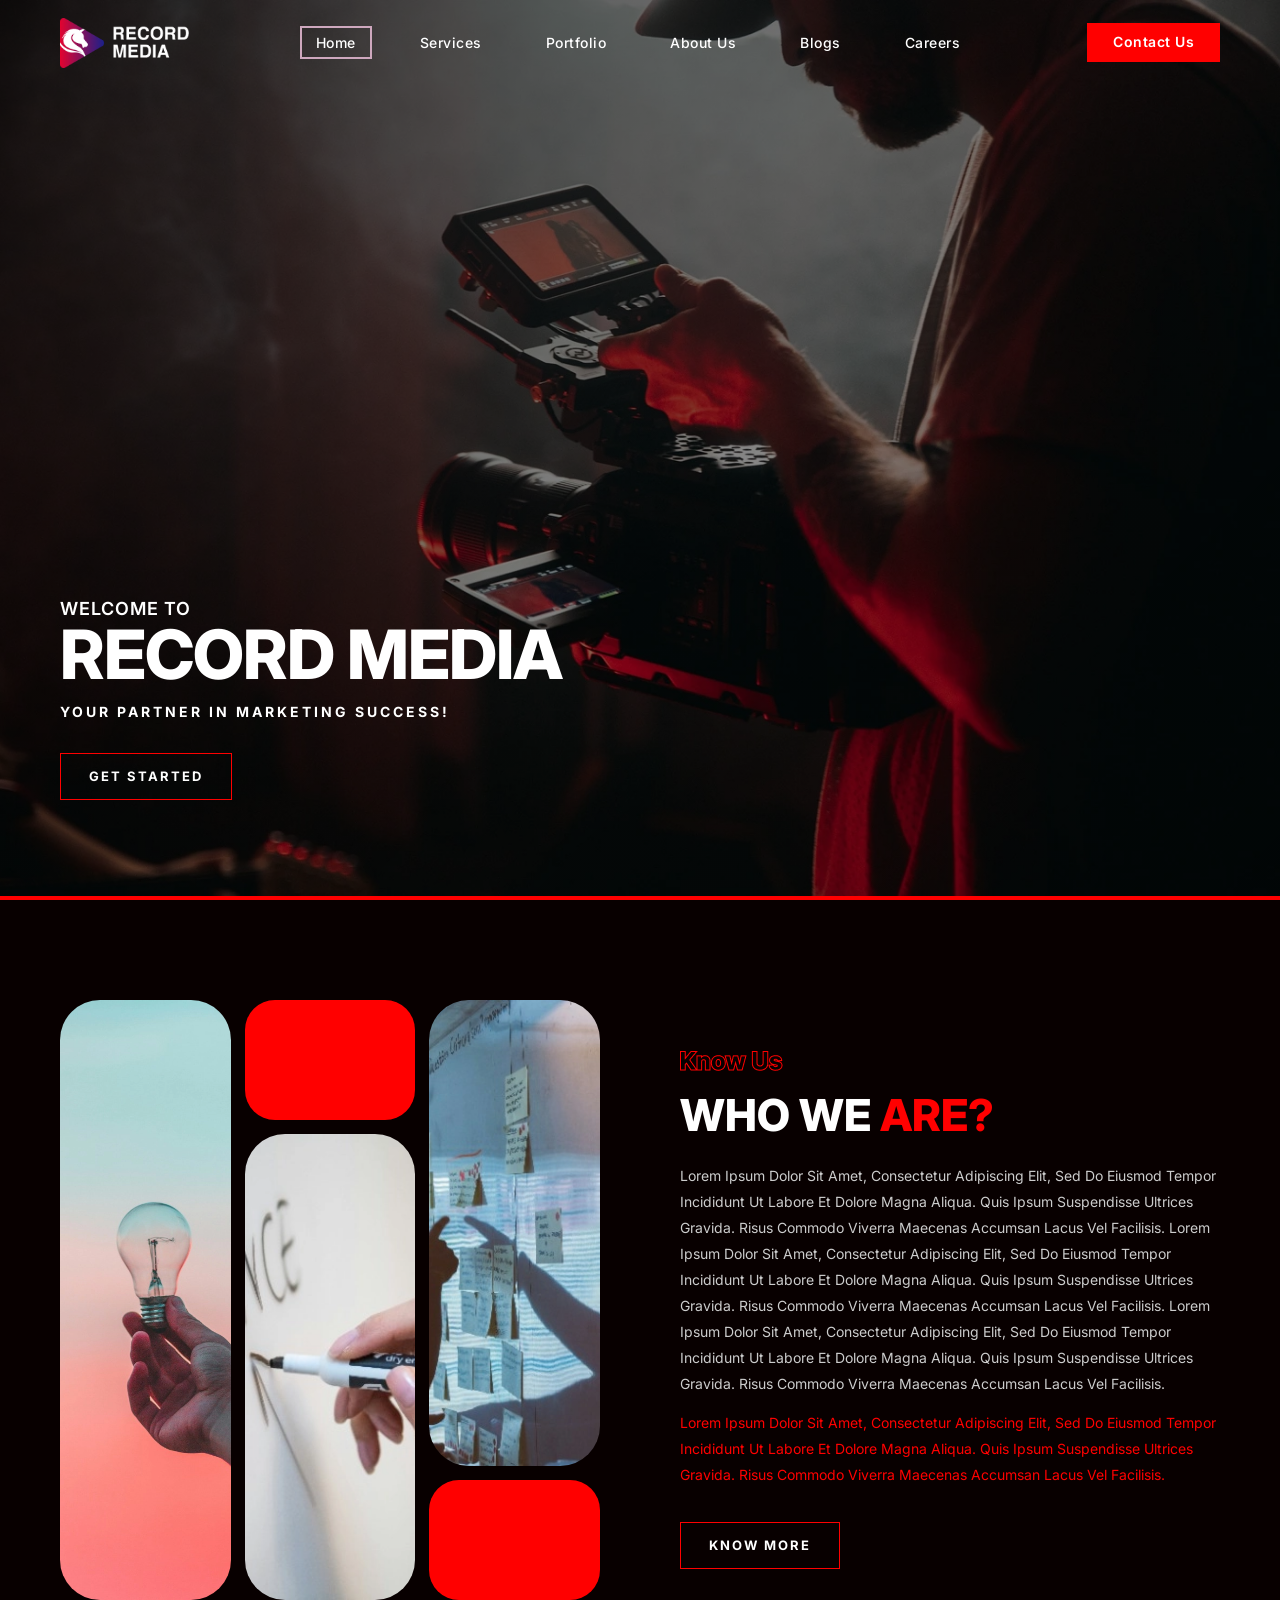
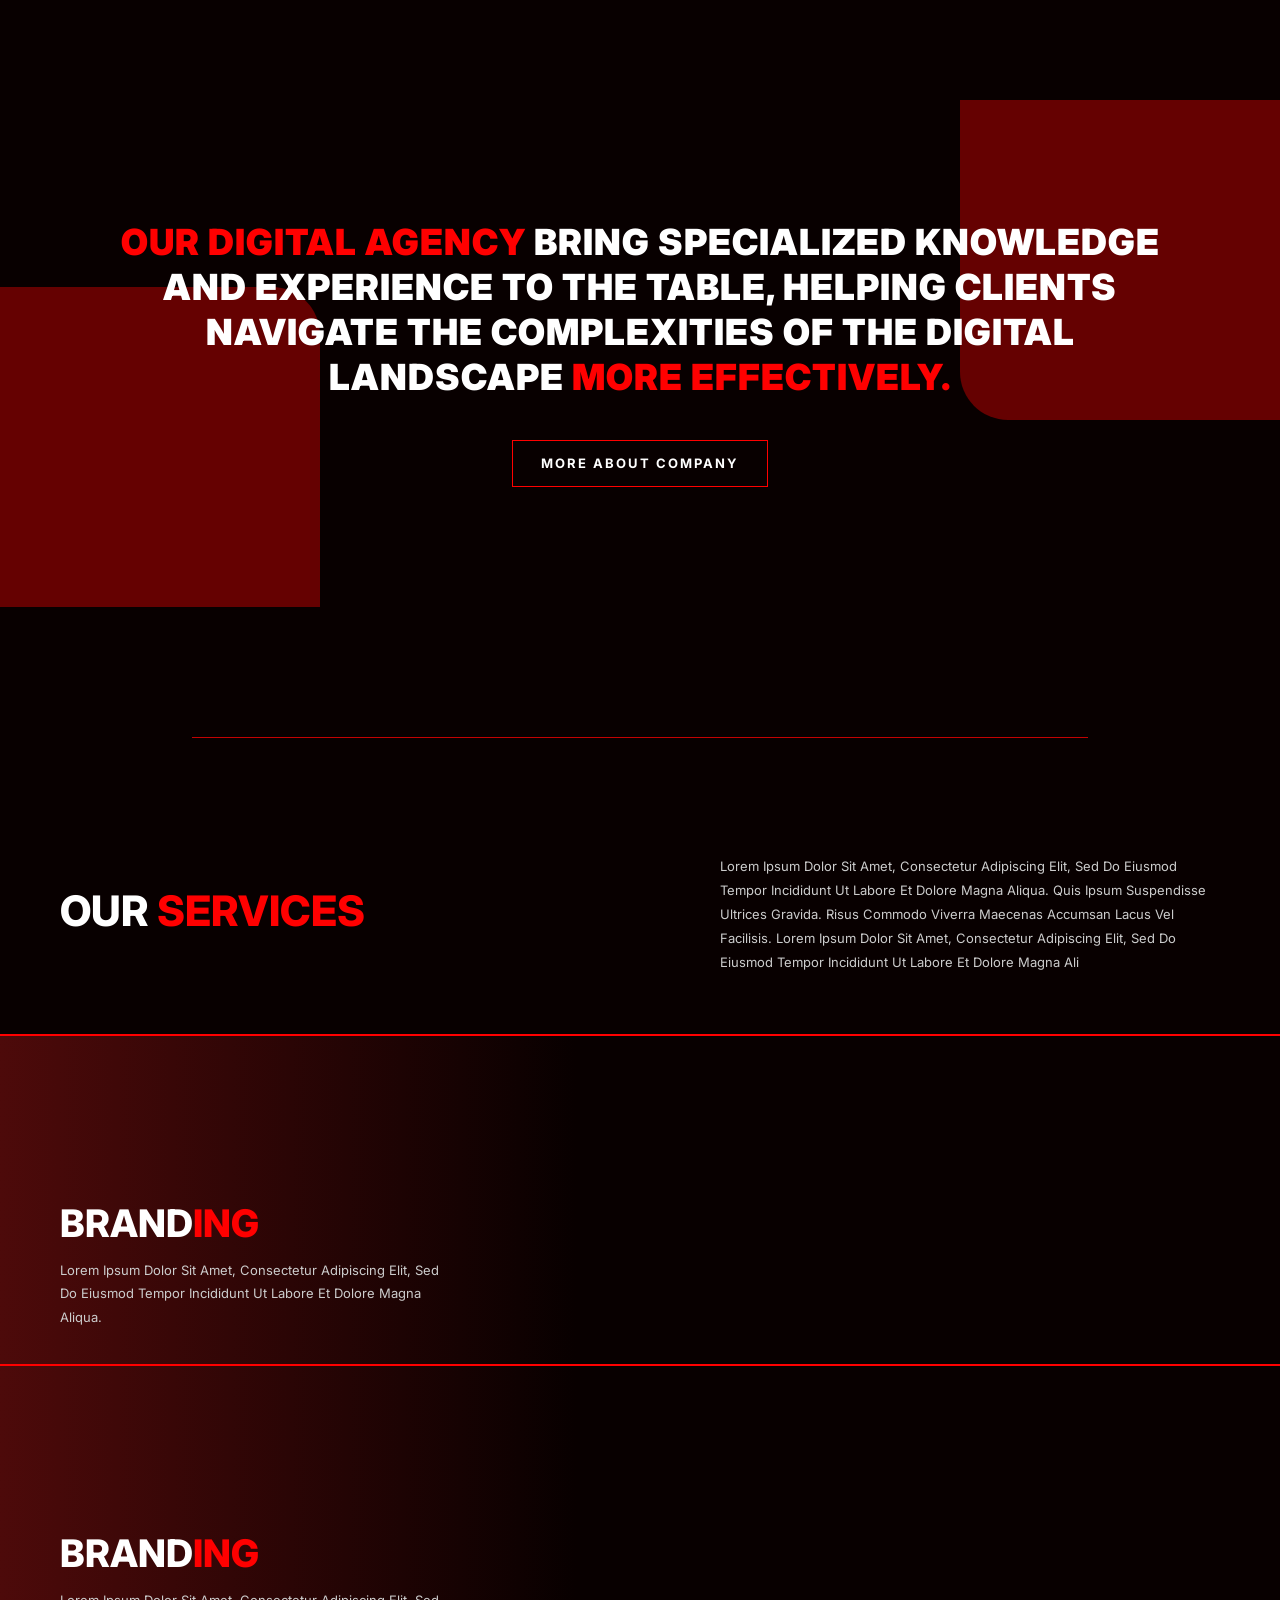
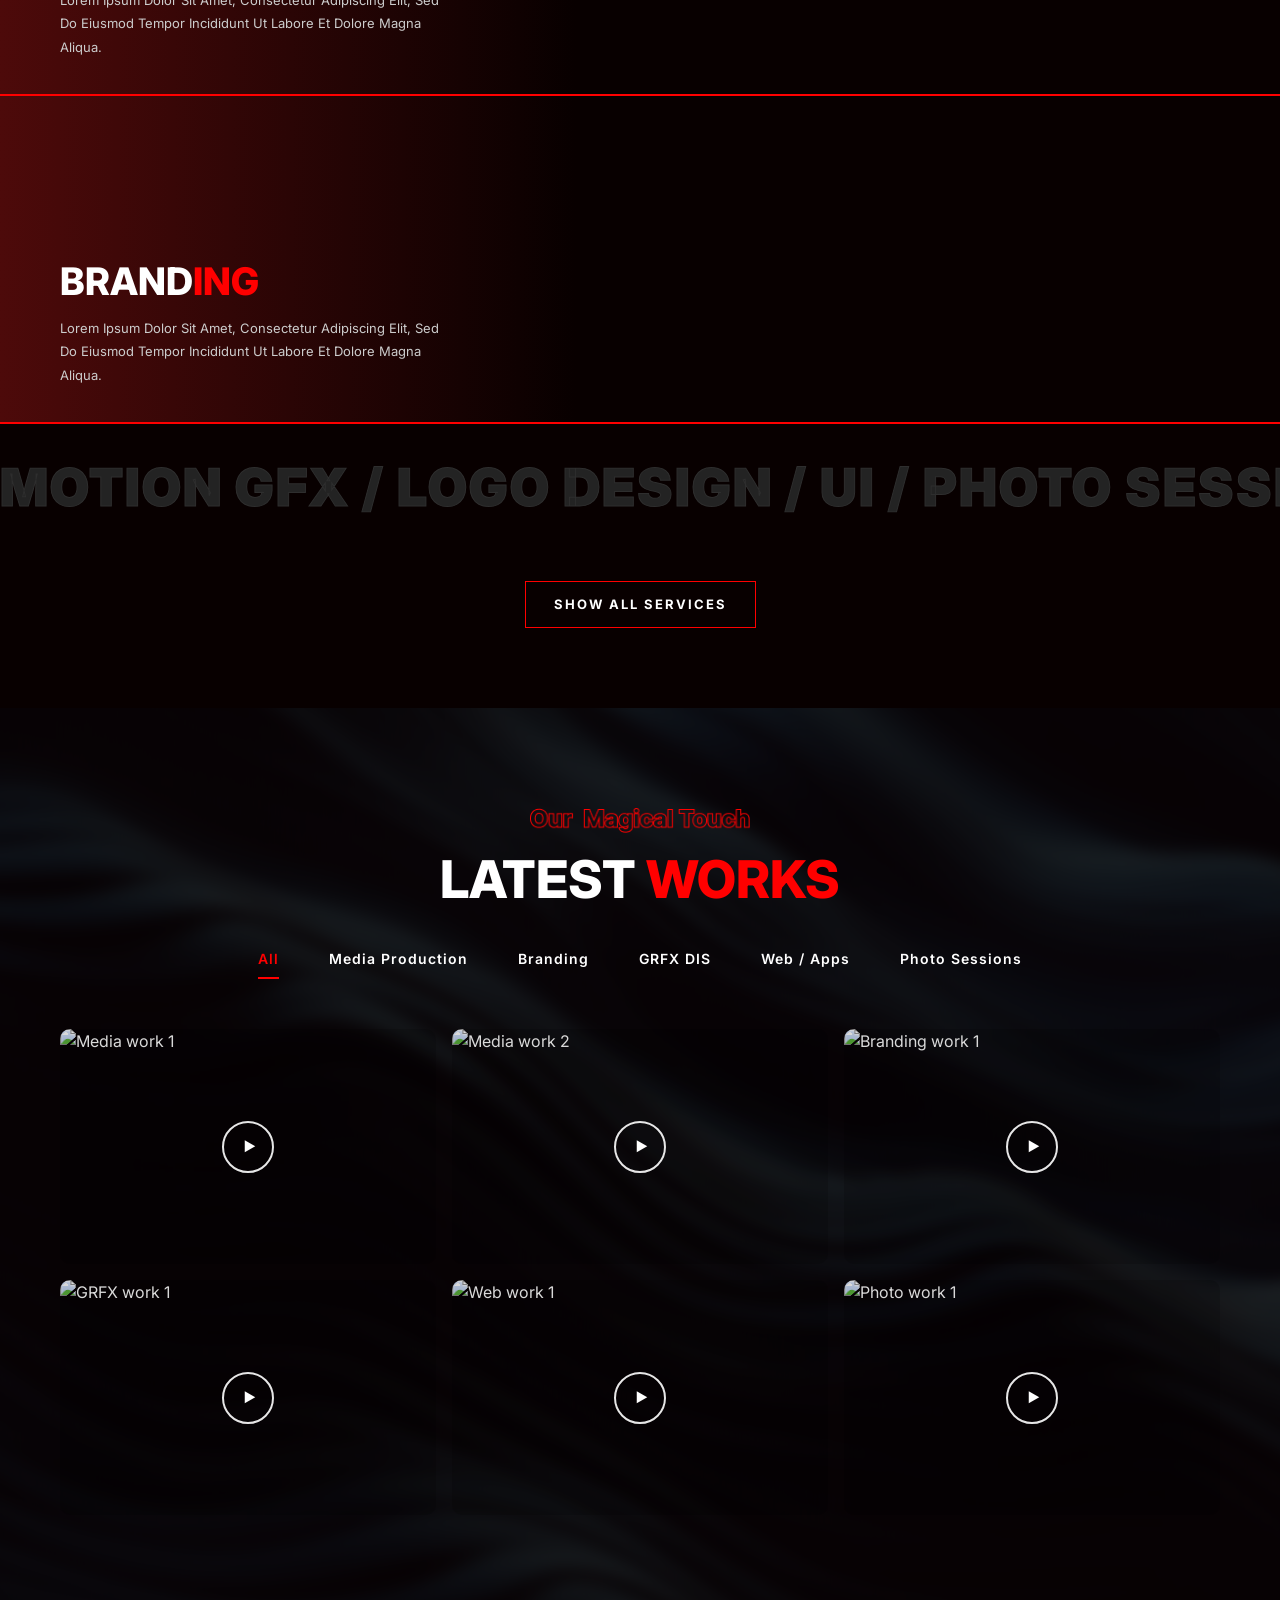
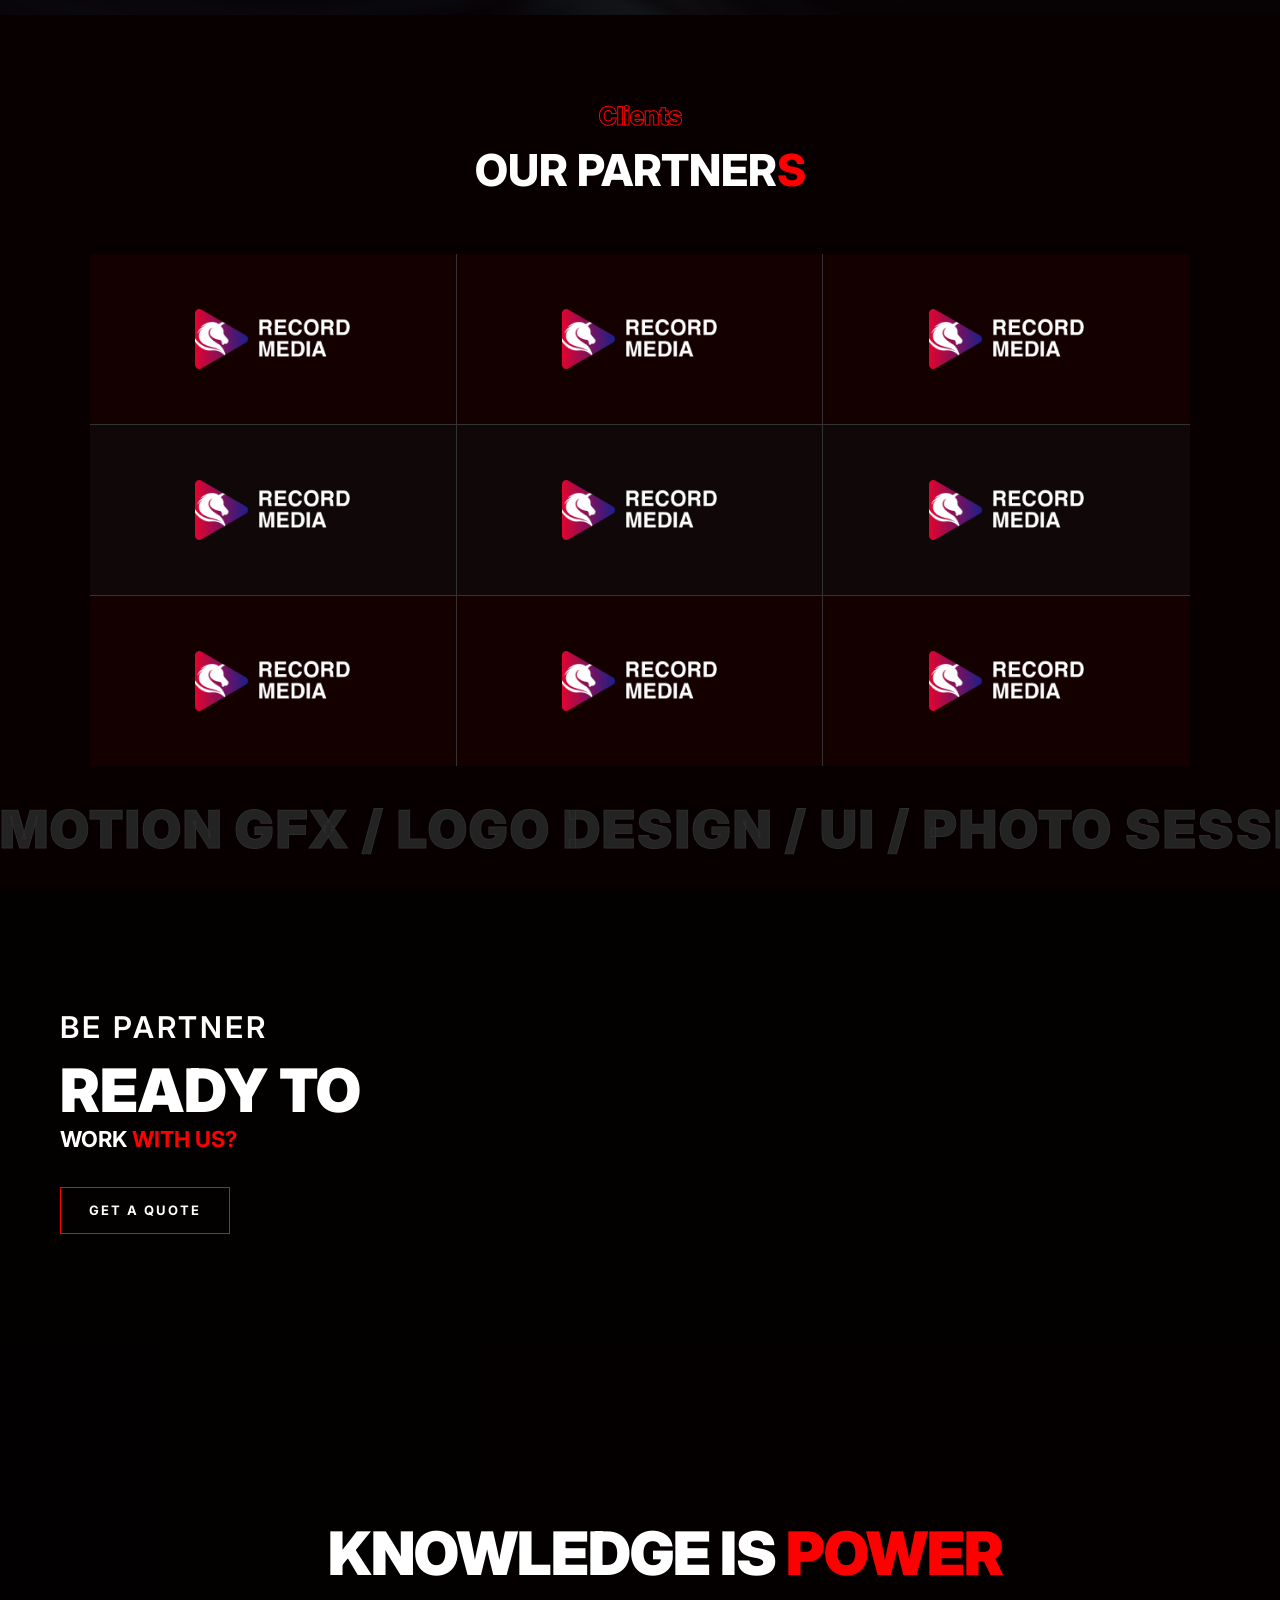
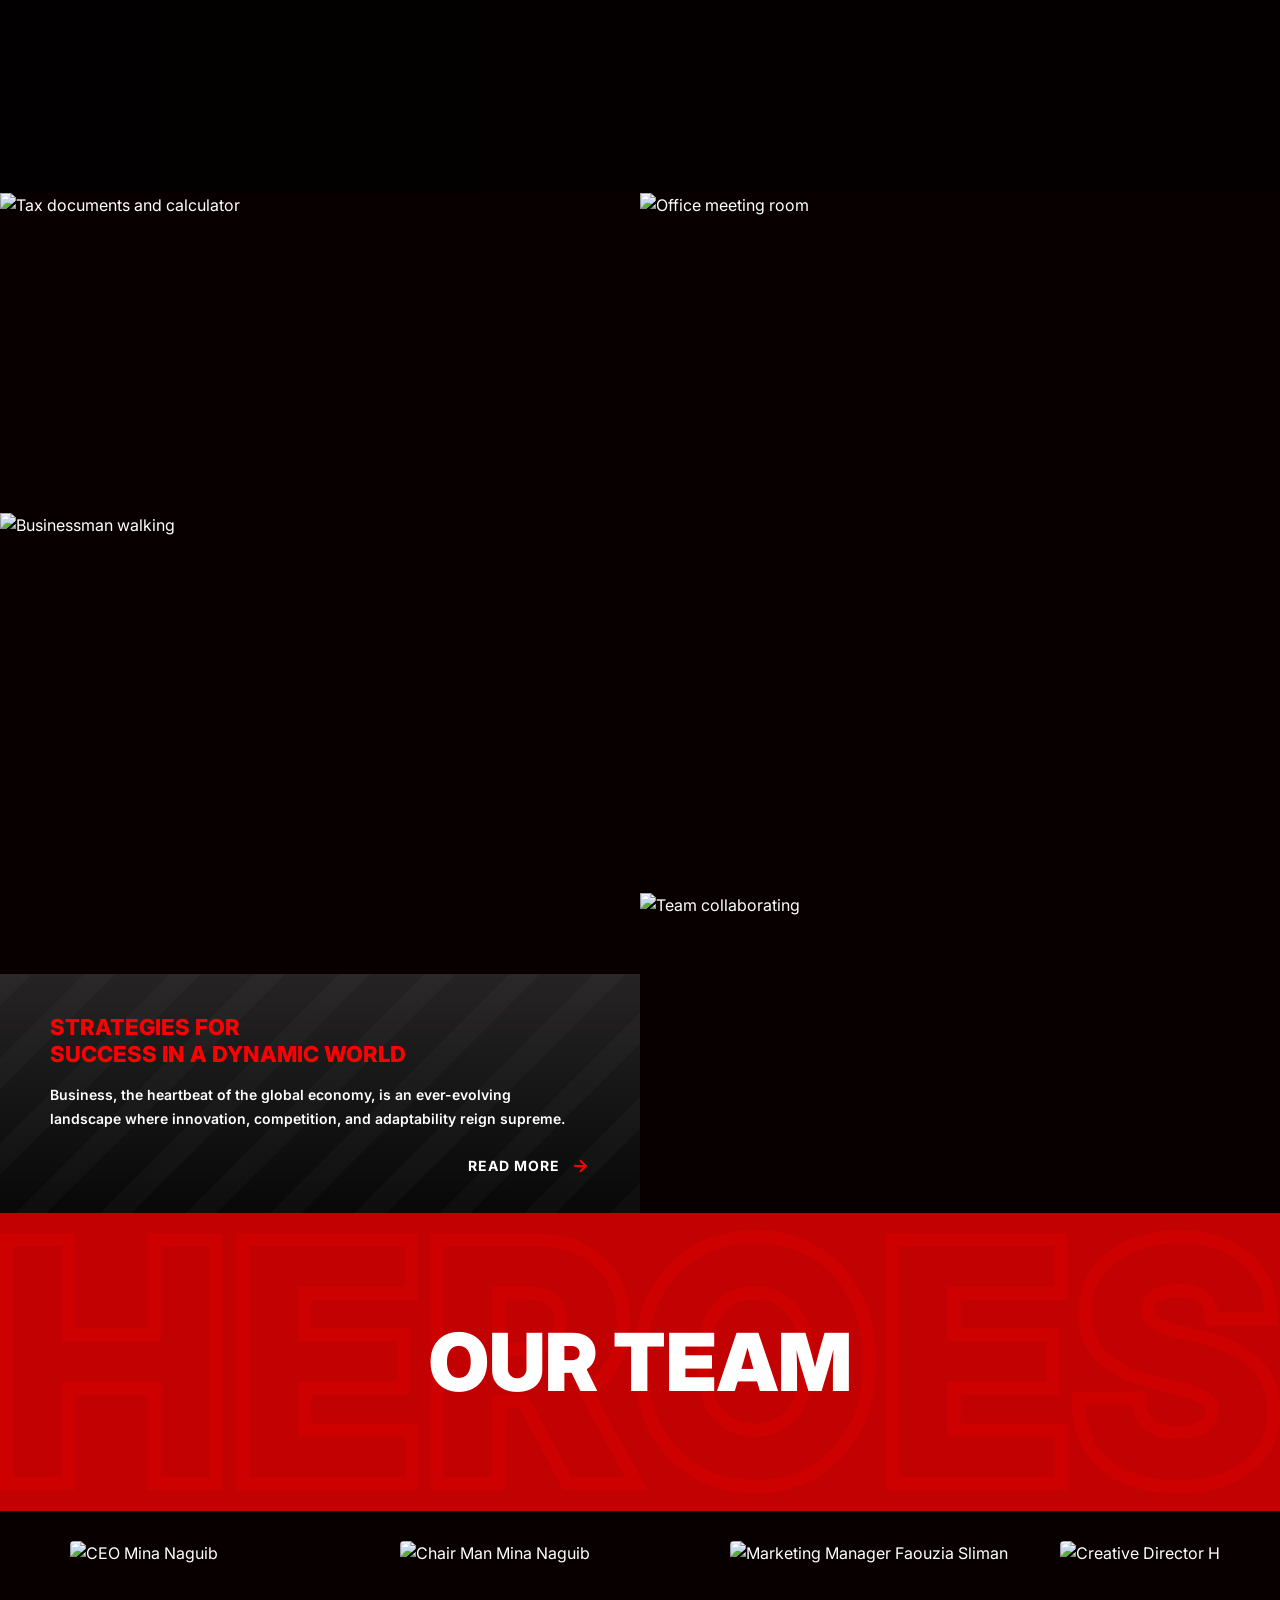
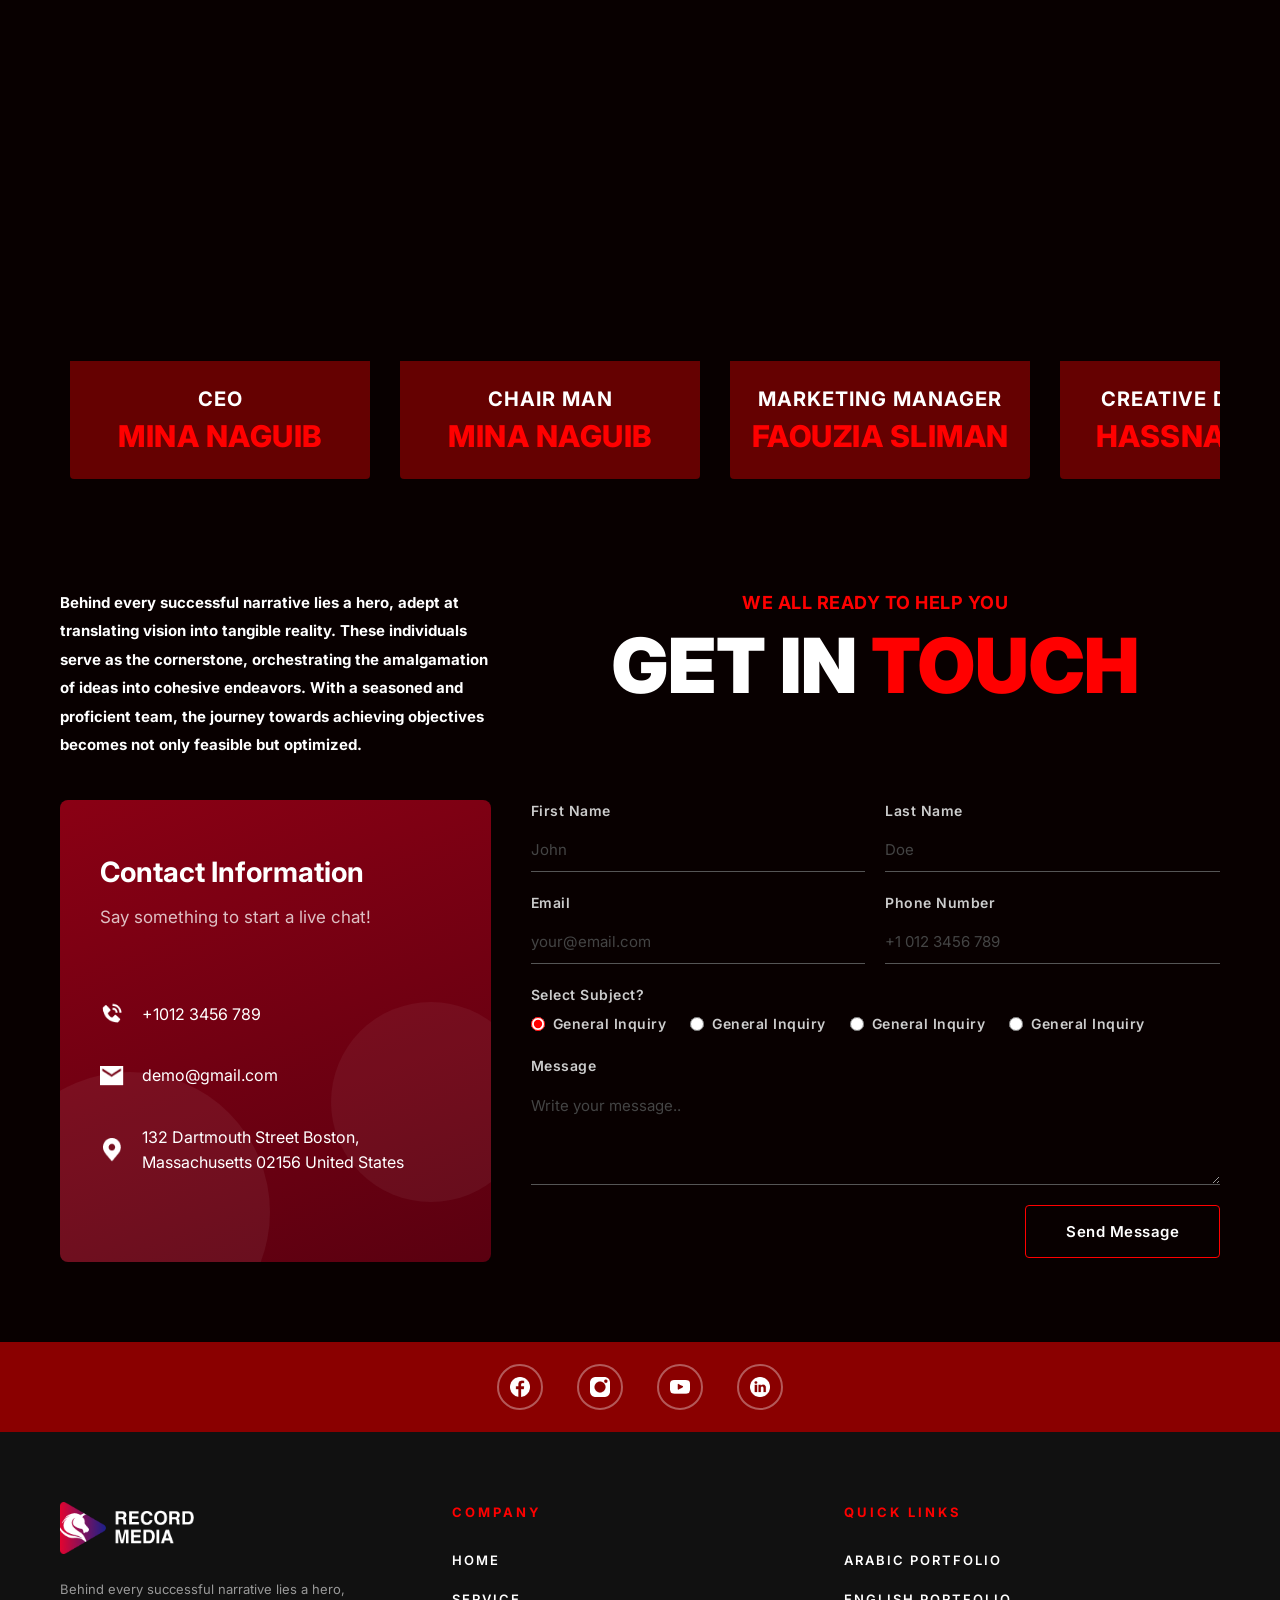
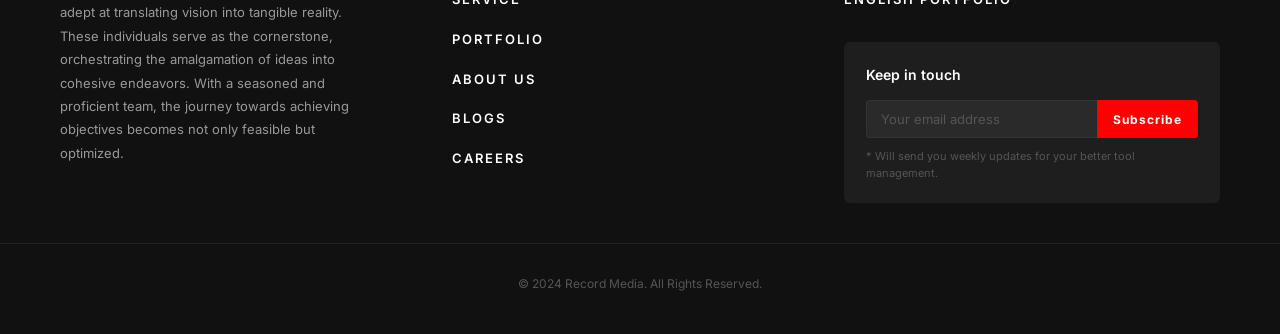
==== commit fa517b24: "update" ====
--- a/index.html
+++ b/index.html
@@ -429,9 +429,6 @@
       </div>
     </section>
 
-    <!-- Divider -->
-    <hr class="footer-divider" />
-
     <!-- ═══════════════════════════════════════════════════════
        KNOWLEDGE IS POWER
   ════════════════════════════════════════════════════════ -->
@@ -451,57 +448,67 @@
         </div>
       </div>
 
-      <!-- Mosaic grid -->
-      <div class="knowledge__grid">
-        <!-- Top-left: plain image -->
-        <div class="knowledge__cell">
-          <img
-            class="knowledge__img knowledge__img--1"
-            src="https://images.unsplash.com/photo-1554224155-6726b3ff858f?w=800&q=80"
-            alt="Tax documents and calculator"
-          />
-        </div>
-
-        <!-- Top-right: office meeting -->
-        <div class="knowledge__cell">
-          <img
-            class="knowledge__img knowledge__img--2"
-            src="https://images.unsplash.com/photo-1497366216548-37526070297c?w=800&q=80"
-            alt="Office meeting room"
-          />
-        </div>
-
-        <!-- Bottom-left: image + text overlay -->
-        <div
-          class="knowledge__cell knowledge__cell--text"
-          style="
-            background-image: url(&quot;https://images.unsplash.com/photo-1507679799987-c73779587ccf?w=800&q=80&quot;);
-          "
-        >
-          <div class="knowledge__cell-overlay"></div>
-          <div class="knowledge__cell-content">
-            <p class="knowledge__label">
-              STRATEGIES FOR<br />SUCCESS IN A DYNAMIC WORLD
-            </p>
-            <p class="knowledge__desc">
-              Business, the heartbeat of the global economy, is an ever-evolving
-              landscape where innovation, competition, and adaptability reign
-              supreme.
-            </p>
-            <a href="blogs.html" class="knowledge__read-more">
-              Read More
-              <svg viewBox="0 0 24 24"><path d="M5 12h14M12 5l7 7-7 7" /></svg>
-            </a>
-          </div>
-        </div>
-
-        <!-- Bottom-right: group collaborating -->
-        <div class="knowledge__cell">
-          <img
-            class="knowledge__img knowledge__img--3"
-            src="https://images.unsplash.com/photo-1543269865-cbf427effbad?w=800&q=80"
-            alt="Team collaborating"
-          />
+      <!-- Mosaic: two side-by-side column grids -->
+      <div class="knowledge__grids">
+        <!-- ── Grid 1 (left column) ── -->
+        <div class="knowledge__grid">
+          <!-- Image 1: tax docs (normal) -->
+          <div class="knowledge__cell">
+            <img
+              class="knowledge__img knowledge__img--1"
+              src="https://images.unsplash.com/photo-1554224155-6726b3ff858f?w=800&q=80"
+              alt="Tax documents and calculator"
+            />
+          </div>
+
+          <!-- Image 2: man walking (TALL 700px) + text overlay panel -->
+          <div class="knowledge__cell knowledge__cell--text knowledge__cell--tall">
+            <img
+              class="knowledge__img knowledge__img--2"
+              src="https://images.unsplash.com/photo-1507679799987-c73779587ccf?w=800&q=80"
+              alt="Businessman walking"
+            />
+            <div class="knowledge__panel">
+              <div class="knowledge__panel-overlay"></div>
+              <div class="knowledge__panel-content">
+                <p class="knowledge__label">
+                  STRATEGIES FOR<br />SUCCESS IN A DYNAMIC WORLD
+                </p>
+                <p class="knowledge__desc">
+                  Business, the heartbeat of the global economy, is an
+                  ever-evolving landscape where innovation, competition, and
+                  adaptability reign supreme.
+                </p>
+                <a href="blogs.html" class="knowledge__read-more">
+                  Read More
+                  <svg viewBox="0 0 24 24">
+                    <path d="M5 12h14M12 5l7 7-7 7" />
+                  </svg>
+                </a>
+              </div>
+            </div>
+          </div>
+        </div>
+
+        <!-- ── Grid 2 (right column) ── -->
+        <div class="knowledge__grid">
+          <!-- Image 1: office meeting (TALL 700px) -->
+          <div class="knowledge__cell knowledge__cell--tall">
+            <img
+              class="knowledge__img knowledge__img--3"
+              src="https://images.unsplash.com/photo-1497366216548-37526070297c?w=800&q=80"
+              alt="Office meeting room"
+            />
+          </div>
+
+          <!-- Image 2: group collaborating (normal) -->
+          <div class="knowledge__cell">
+            <img
+              class="knowledge__img knowledge__img--4"
+              src="https://images.unsplash.com/photo-1543269865-cbf427effbad?w=800&q=80"
+              alt="Team collaborating"
+            />
+          </div>
         </div>
       </div>
     </section>
@@ -620,44 +627,29 @@
             <p>Say something to start a live chat!</p>
 
             <div class="contact-info-item">
-              <svg
-                viewBox="0 0 24 24"
-                fill="none"
-                stroke="white"
-                stroke-width="2"
-              >
-                <path
-                  d="M22 16.92v3a2 2 0 01-2.18 2 19.79 19.79 0 01-8.63-3.07A19.5 19.5 0 013.09 9.82 19.79 19.79 0 011 1.18 2 2 0 013 1h3a2 2 0 012 1.72 12.84 12.84 0 00.7 2.81 2 2 0 01-.45 2.11L7.09 8.91a16 16 0 006 6l1.27-1.27a2 2 0 012.11-.45 12.84 12.84 0 002.81.7A2 2 0 0122 16.92z"
-                />
-              </svg>
+              <img
+                class="contact-info-item__icon"
+                src="assets/phone.png"
+                alt="Phone"
+              />
               <span>+1012 3456 789</span>
             </div>
 
             <div class="contact-info-item">
-              <svg
-                viewBox="0 0 24 24"
-                fill="none"
-                stroke="white"
-                stroke-width="2"
-              >
-                <path
-                  d="M4 4h16c1.1 0 2 .9 2 2v12c0 1.1-.9 2-2 2H4c-1.1 0-2-.9-2-2V6c0-1.1.9-2 2-2z"
-                />
-                <polyline points="22,6 12,13 2,6" />
-              </svg>
+              <img
+                class="contact-info-item__icon"
+                src="assets/email.png"
+                alt="Email"
+              />
               <span>demo@gmail.com</span>
             </div>
 
             <div class="contact-info-item">
-              <svg
-                viewBox="0 0 24 24"
-                fill="none"
-                stroke="white"
-                stroke-width="2"
-              >
-                <path d="M21 10c0 7-9 13-9 13s-9-6-9-13a9 9 0 0118 0z" />
-                <circle cx="12" cy="10" r="3" />
-              </svg>
+              <img
+                class="contact-info-item__icon"
+                src="assets/location.png"
+                alt="Location"
+              />
               <span
                 >132 Dartmouth Street Boston,<br />Massachusetts 02156 United
                 States</span
@@ -745,6 +737,22 @@
        FOOTER
   ════════════════════════════════════════════════════════ -->
 
+    <!-- Social Bar -->
+    <div class="social-bar">
+      <a href="#" class="social-bar__icon" aria-label="Facebook">
+        <img class="social-bar__icon-img" src="assets/facebook.png" alt="Facebook" />
+      </a>
+      <a href="#" class="social-bar__icon" aria-label="Instagram">
+        <img class="social-bar__icon-img" src="assets/instgram.png" alt="Instagram" />
+      </a>
+      <a href="#" class="social-bar__icon" aria-label="YouTube">
+        <img class="social-bar__icon-img" src="assets/youtube.png" alt="YouTube" />
+      </a>
+      <a href="#" class="social-bar__icon" aria-label="LinkedIn">
+        <img class="social-bar__icon-img" src="assets/linked-in.png" alt="LinkedIn" />
+      </a>
+    </div>
+
     <!-- Main Footer -->
     <footer class="footer">
       <div class="footer__inner">
--- a/css/style.css
+++ b/css/style.css
@@ -535,13 +535,40 @@
 }
 
 /* ── 11. FOOTER ──────────────────────────────────────────── */
-/* Red divider above the footer (home page only) */
-.footer-divider {
-  width: 100%;
-  border: none;
-  height: 10px;
-  background: var(--red);
-  margin: 0;
+/* Social bar (sits directly above the footer on every page) */
+.social-bar {
+  background: #8a0000;
+  padding: 22px 40px;
+  display: flex;
+  align-items: center;
+  justify-content: center;
+  gap: 34px;
+}
+
+.social-bar__icon {
+  width: 46px;
+  height: 46px;
+  border-radius: 50%;
+  border: 2px solid rgba(255, 255, 255, 0.35);
+  display: flex;
+  align-items: center;
+  justify-content: center;
+  transition:
+    border-color var(--ease),
+    background var(--ease),
+    transform var(--ease);
+}
+
+.social-bar__icon-img {
+  width: 20px;
+  height: 20px;
+  object-fit: contain;
+}
+
+.social-bar__icon:hover {
+  border-color: var(--white);
+  background: rgba(255, 255, 255, 0.12);
+  transform: translateY(-3px);
 }
 
 .footer {
@@ -1357,30 +1384,26 @@
 
 /* ── 20. ABOUT — TEAM SECTION ────────────────────────────── */
 .team-section {
-  background: var(--bg-dark);
+  background: #080000;
   padding: 0;
 }
 
 .team-section__header {
-  background: var(--red);
-  padding: 50px 40px;
+  background: #c20202;
+  padding: 85px 40px;
   text-align: center;
   position: relative;
   overflow: hidden;
 }
 
 .team-section__header::before {
-  content: "OUR TEAM OUR TEAM OUR TEAM OUR TEAM OUR TEAM OUR TEAM";
-  position: absolute;
-  font-size: 80px;
-  font-weight: 900;
-  color: rgba(255, 255, 255, 0.06);
-  white-space: nowrap;
-  top: 50%;
-  left: 0;
-  transform: translateY(-50%);
-  letter-spacing: 8px;
-  text-transform: uppercase;
+  content: "";
+  position: absolute;
+  inset: 0;
+  background-image: url("../assets/Heroes.png");
+  background-repeat: no-repeat;
+  background-position: center;
+  background-size: contain;
 }
 
 .team-section__heading {
@@ -1403,7 +1426,7 @@
 .team-cards {
   display: flex;
   overflow-x: auto;
-  gap: 6px;
+  gap: 30px;
   padding: 30px 0;
   scrollbar-width: none;
   cursor: grab;
@@ -1425,7 +1448,7 @@
 
 .team-card {
   flex-shrink: 0;
-  width: 260px;
+  width: 300px;
   border-radius: 4px;
   overflow: hidden;
   position: relative;
@@ -1433,38 +1456,39 @@
 
 .team-card__photo {
   width: 100%;
-  height: 320px;
+  height: 420px;
   object-fit: cover;
   object-position: top;
   display: block;
 }
 
 .team-card__info {
-  background: var(--bg-dark);
-  padding: 14px 16px;
+  background: #c2020280;
+  padding: 22px 16px 26px;
   text-align: center;
 }
 
 .team-card__role {
-  font-size: 11px;
-  font-weight: 600;
-  letter-spacing: 2px;
-  text-transform: uppercase;
-  color: var(--white);
-  margin-bottom: 4px;
+  font-size: 20px;
+  font-weight: 700;
+  letter-spacing: 1px;
+  text-transform: uppercase;
+  color: var(--white);
+  margin-bottom: 6px;
 }
 
 .team-card__name {
-  font-size: 13px;
-  font-weight: 700;
+  font-size: 30px;
+  font-weight: 800;
   color: var(--red);
   text-transform: uppercase;
-  letter-spacing: 1px;
+  letter-spacing: 0.5px;
+  line-height: 1.05;
 }
 
 /* ── 21. CONTACT FORM SECTION ────────────────────────────── */
 .contact-section {
-  background: var(--bg-dark);
+  background: #080000;
   padding: 80px 0;
 }
 
@@ -1478,16 +1502,16 @@
 }
 
 .contact-section__right-label {
-  font-size: 13px;
-  font-weight: 600;
-  font-style: italic;
+  font-size: 18px;
+  font-weight: 700;
   color: var(--red);
-  margin-bottom: 6px;
+  margin-bottom: 10px;
   text-align: center;
+  letter-spacing: 0.5px;
 }
 
 .contact-section__right-heading {
-  font-size: 52px;
+  font-size: 76px;
   font-weight: 900;
   text-transform: uppercase;
   text-align: center;
@@ -1501,80 +1525,74 @@
 
 /* Intro paragraph (home page contact section) */
 .contact-section__intro {
-  font-size: 13px;
-  font-weight: 600;
+  font-size: 15px;
+  font-weight: 700;
   color: var(--white);
   line-height: 1.9;
 }
 
-/* Home variant: left-align the label + heading to match the layout */
-.contact-section--home .contact-section__right-label,
-.contact-section--home .contact-section__right-heading {
-  text-align: left;
-}
-
 .contact-info-card {
-  background: linear-gradient(160deg, var(--red) 0%, #5a0018 100%);
+  background: linear-gradient(160deg, #8a0014 0%, #5a0010 100%);
   border-radius: 8px;
-  padding: 36px 30px;
+  padding: 50px 40px;
   position: relative;
   overflow: hidden;
+  height: 100%;
 }
 
 .contact-info-card::before {
+  content: "";
+  position: absolute;
+  width: 280px;
+  height: 280px;
+  border-radius: 50%;
+  background: rgba(255, 255, 255, 0.06);
+  bottom: -90px;
+  left: -70px;
+}
+
+.contact-info-card::after {
   content: "";
   position: absolute;
   width: 200px;
   height: 200px;
   border-radius: 50%;
   background: rgba(255, 255, 255, 0.05);
-  bottom: -60px;
-  left: -60px;
-}
-
-.contact-info-card::after {
-  content: "";
-  position: absolute;
-  width: 150px;
-  height: 150px;
-  border-radius: 50%;
-  background: rgba(255, 255, 255, 0.04);
-  bottom: 40px;
-  right: -30px;
+  bottom: 60px;
+  right: -40px;
 }
 
 .contact-info-card h3 {
-  font-size: 18px;
+  font-size: 28px;
   font-weight: 700;
   color: var(--white);
-  margin-bottom: 6px;
+  margin-bottom: 10px;
 }
 
 .contact-info-card > p {
-  font-size: 13px;
-  color: rgba(255, 255, 255, 0.7);
-  margin-bottom: 30px;
+  font-size: 17px;
+  color: rgba(255, 255, 255, 0.75);
+  margin-bottom: 70px;
 }
 
 .contact-info-item {
   display: flex;
-  align-items: flex-start;
-  gap: 14px;
-  margin-bottom: 20px;
+  align-items: center;
+  gap: 18px;
+  margin-bottom: 36px;
   position: relative;
   z-index: 2;
 }
 
-.contact-info-item svg {
-  width: 20px;
-  height: 20px;
-  fill: var(--white);
+.contact-info-item__icon {
+  width: 24px;
+  height: 24px;
+  object-fit: contain;
   flex-shrink: 0;
-  margin-top: 2px;
 }
 
 .contact-info-item span {
-  font-size: 13px;
+  font-size: 16px;
   color: var(--white);
   line-height: 1.6;
 }
@@ -1598,7 +1616,7 @@
 }
 
 .form-group label {
-  font-size: 12px;
+  font-size: 14px;
   font-weight: 600;
   color: var(--gray-light);
   letter-spacing: 0.5px;
@@ -1609,11 +1627,11 @@
 .form-group select {
   background: transparent;
   border: none;
-  border-bottom: 1px solid #444;
+  border-bottom: 1px solid #555;
   color: var(--white);
   font-family: var(--font);
-  font-size: 14px;
-  padding: 10px 0;
+  font-size: 15px;
+  padding: 12px 0;
   outline: none;
   transition: border-color var(--ease);
   width: 100%;
@@ -1668,14 +1686,13 @@
 
 .form-submit button {
   background: transparent;
-  border: 1.5px solid var(--white);
+  border: 1.5px solid var(--red);
   color: var(--white);
   font-family: var(--font);
-  font-size: 13px;
-  font-weight: 700;
-  letter-spacing: 2px;
-  text-transform: uppercase;
-  padding: 14px 36px;
+  font-size: 15px;
+  font-weight: 600;
+  letter-spacing: 0.5px;
+  padding: 16px 40px;
   cursor: pointer;
   border-radius: 4px;
   transition:
@@ -1684,8 +1701,8 @@
 }
 
 .form-submit button:hover {
-  background: var(--white);
-  color: var(--bg-dark);
+  background: var(--red);
+  color: var(--white);
 }
 
 /* ── 22. BLOG PAGE ───────────────────────────────────────── */
@@ -1974,16 +1991,44 @@
   color: var(--red);
 }
 
-/* Mosaic grid: 2 columns × 2 rows */
+/* Two side-by-side column grids (stretch to equal height) */
+.knowledge__grids {
+  display: flex;
+  align-items: stretch;
+}
+
 .knowledge__grid {
-  display: grid;
-  grid-template-columns: 1fr 1fr;
-  grid-auto-rows: 320px;
-}
-
+  flex: 1;
+  display: flex;
+  flex-direction: column;
+}
+
+/* Normal cells grow to balance the two columns to equal height */
 .knowledge__cell {
   position: relative;
   overflow: hidden;
+  flex: 1;
+  min-height: 320px;
+}
+
+/* Tall image cells stay fixed at 700px */
+.knowledge__cell--tall {
+  flex: 0 0 700px;
+  height: 700px;
+}
+
+/* The text cell holds a tall image + a text panel beneath it,
+   so it is taller than 700px and stacks its children vertically. */
+.knowledge__cell--text {
+  height: auto;
+  overflow: visible;
+  display: flex;
+  flex-direction: column;
+}
+
+.knowledge__cell--text .knowledge__img {
+  height: 700px;
+  flex-shrink: 0;
 }
 
 /* Shared base for every grid image */
@@ -2000,66 +2045,82 @@
 
 /* Per-image hooks — customize each one individually here */
 .knowledge__img--1 {
-  /* top-left (tax documents) */
+  /* tax documents */
   object-position: center;
 }
 
 .knowledge__img--2 {
-  /* top-right (office meeting) */
+  /* man walking (tall, left) */
   object-position: center;
 }
 
 .knowledge__img--3 {
-  /* bottom-right (team collaborating) */
+  /* office meeting (tall, right) */
   object-position: center;
 }
 
-/* Bottom-left cell carries the article text over a bg image */
-.knowledge__cell--text {
-  background-size: cover;
-  background-position: center;
-  display: flex;
-  align-items: flex-end;
-}
-
-.knowledge__cell-overlay {
+.knowledge__img--4 {
+  /* team collaborating */
+  object-position: center;
+}
+
+/* Text panel that sits below the tall image */
+.knowledge__panel {
+  position: absolute;
+  flex: 1;
+  min-height: 230px;
+  background: #8f8f8f8c;
+  display: flex;
+  width: 100%;
+  bottom: 0;
+}
+
+/* Dark gradient + faint diagonal stripe texture (echoes the photo above) */
+.knowledge__panel-overlay {
   position: absolute;
   inset: 0;
-  background: linear-gradient(
-    180deg,
-    rgba(0, 0, 0, 0.25) 0%,
-    rgba(0, 0, 0, 0.8) 100%
-  );
-}
-
-.knowledge__cell-content {
+  background:
+    repeating-linear-gradient(
+      135deg,
+      rgba(255, 255, 255, 0.025) 0px,
+      rgba(255, 255, 255, 0.025) 22px,
+      rgba(0, 0, 0, 0) 22px,
+      rgba(0, 0, 0, 0) 60px
+    ),
+    linear-gradient(180deg, rgba(0, 0, 0, 0.55) 0%, rgba(0, 0, 0, 0.9) 100%);
+}
+
+.knowledge__panel-content {
   position: relative;
   z-index: 2;
-  padding: 40px;
+  padding: 40px 50px 36px;
+  width: 100%;
 }
 
 .knowledge__label {
-  font-size: 16px;
+  font-size: 22px;
   font-weight: 800;
   color: var(--red);
   text-transform: uppercase;
   line-height: 1.2;
-  margin-bottom: 14px;
+  margin-bottom: 16px;
 }
 
 .knowledge__desc {
-  font-size: 13px;
-  color: rgba(255, 255, 255, 0.8);
+  font-size: 14px;
+  font-weight: 600;
+  color: var(--white);
   line-height: 1.7;
-  margin-bottom: 18px;
-  max-width: 340px;
+  margin-bottom: 24px;
+  max-width: 520px;
 }
 
 .knowledge__read-more {
-  display: inline-flex;
-  align-items: center;
-  gap: 8px;
-  font-size: 12px;
+  display: flex;
+  align-items: center;
+  justify-content: flex-end;
+  gap: 10px;
+  font-size: 14px;
   font-weight: 700;
   color: var(--white);
   letter-spacing: 1px;
@@ -2068,15 +2129,15 @@
 }
 
 .knowledge__read-more svg {
-  width: 18px;
-  height: 18px;
+  width: 20px;
+  height: 20px;
   fill: none;
   stroke: var(--red);
   stroke-width: 2.5;
 }
 
 .knowledge__read-more:hover {
-  gap: 14px;
+  gap: 16px;
 }
 
 /* ── 23. CAREERS PAGE ────────────────────────────────────── */
--- a/css/responsive.css
+++ b/css/responsive.css
@@ -227,11 +227,19 @@
   }
 
   .team-card {
-    width: 200px;
+    width: 240px;
   }
 
   .team-card__photo {
-    height: 250px;
+    height: 320px;
+  }
+
+  .team-card__role {
+    font-size: 18px;
+  }
+
+  .team-card__name {
+    font-size: 26px;
   }
 
   /* CONTACT */
@@ -309,13 +317,27 @@
     font-size: 30px;
   }
 
-  .knowledge__grid {
-    grid-template-columns: 1fr;
-    grid-auto-rows: 240px;
-  }
-
-  .knowledge__cell-content {
-    padding: 24px;
+  /* Stack the two column-grids into one column on mobile */
+  .knowledge__grids {
+    flex-direction: column;
+  }
+
+  .knowledge__cell {
+    min-height: 220px;
+  }
+
+  .knowledge__cell--tall,
+  .knowledge__cell--text .knowledge__img {
+    flex: none;
+    height: 360px;
+  }
+
+  .knowledge__panel-content {
+    padding: 28px 24px;
+  }
+
+  .knowledge__label {
+    font-size: 18px;
   }
 
   /* SERVICES OVERVIEW */
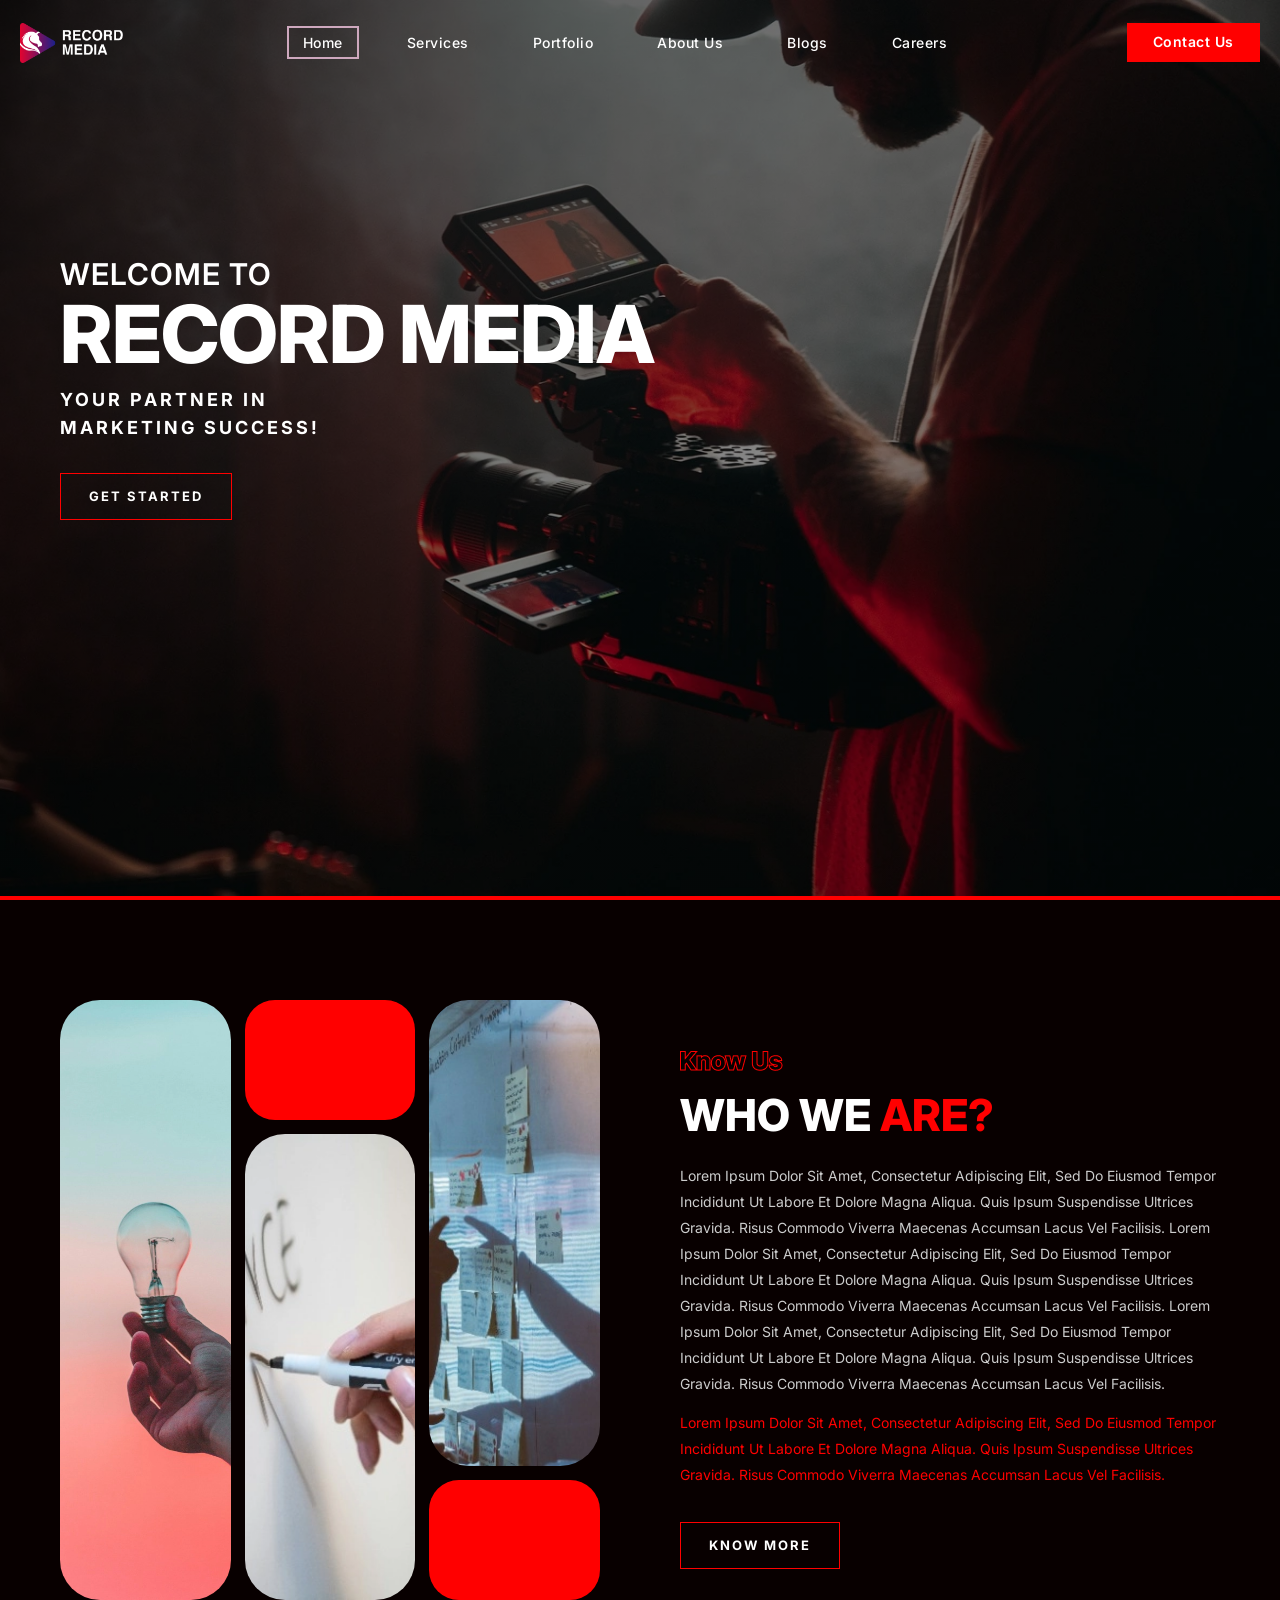
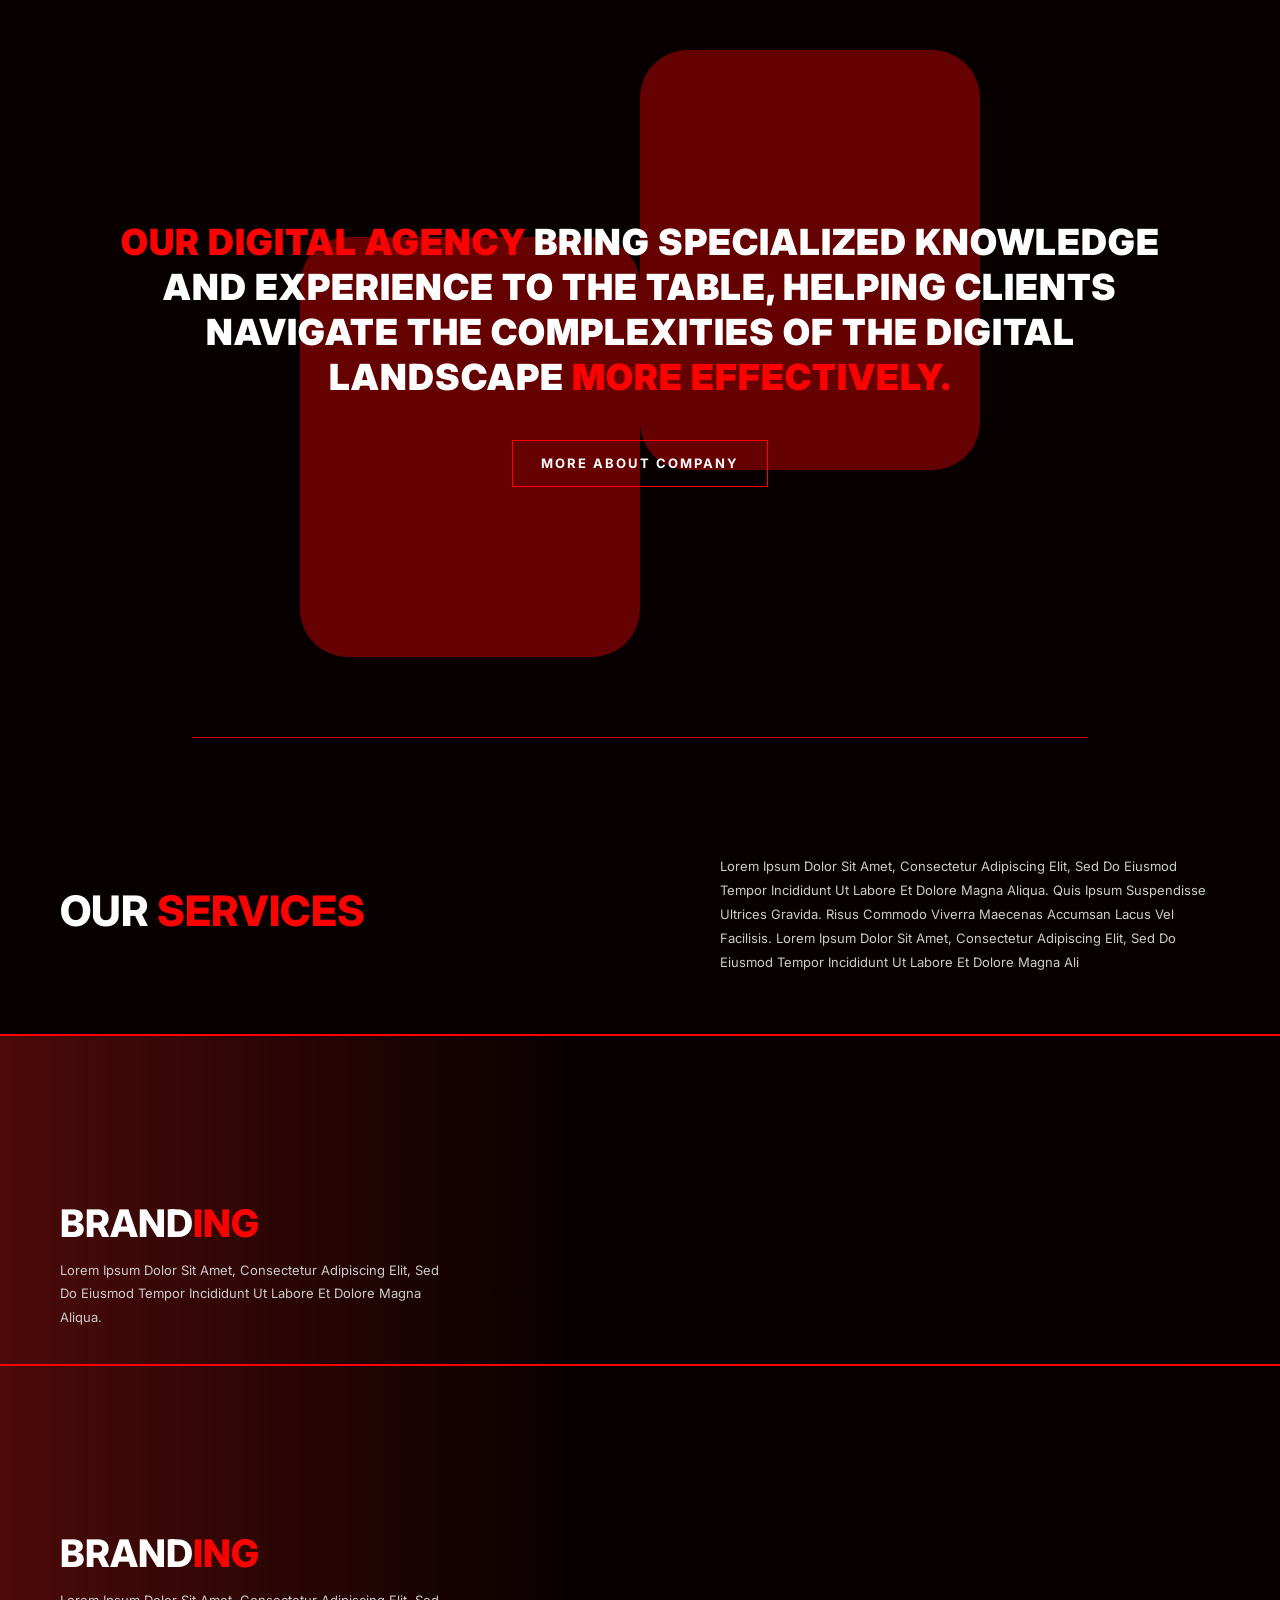
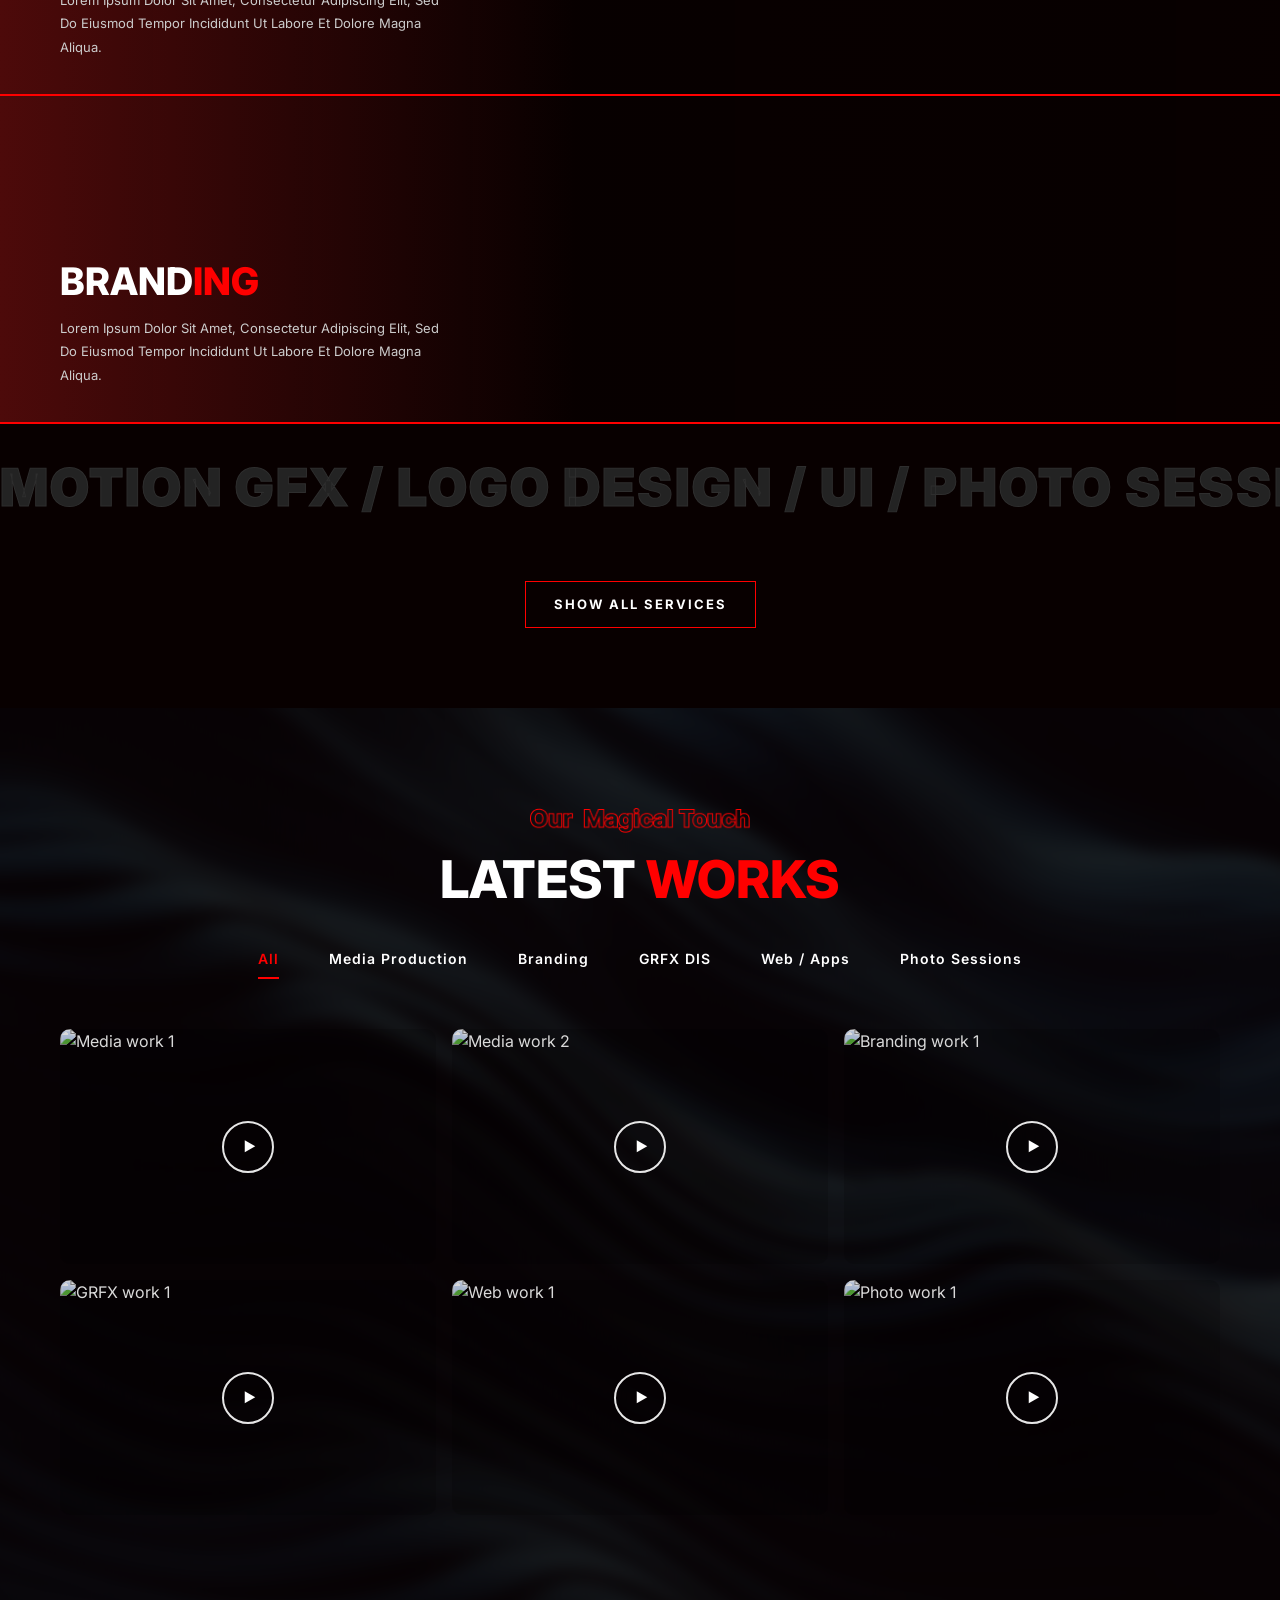
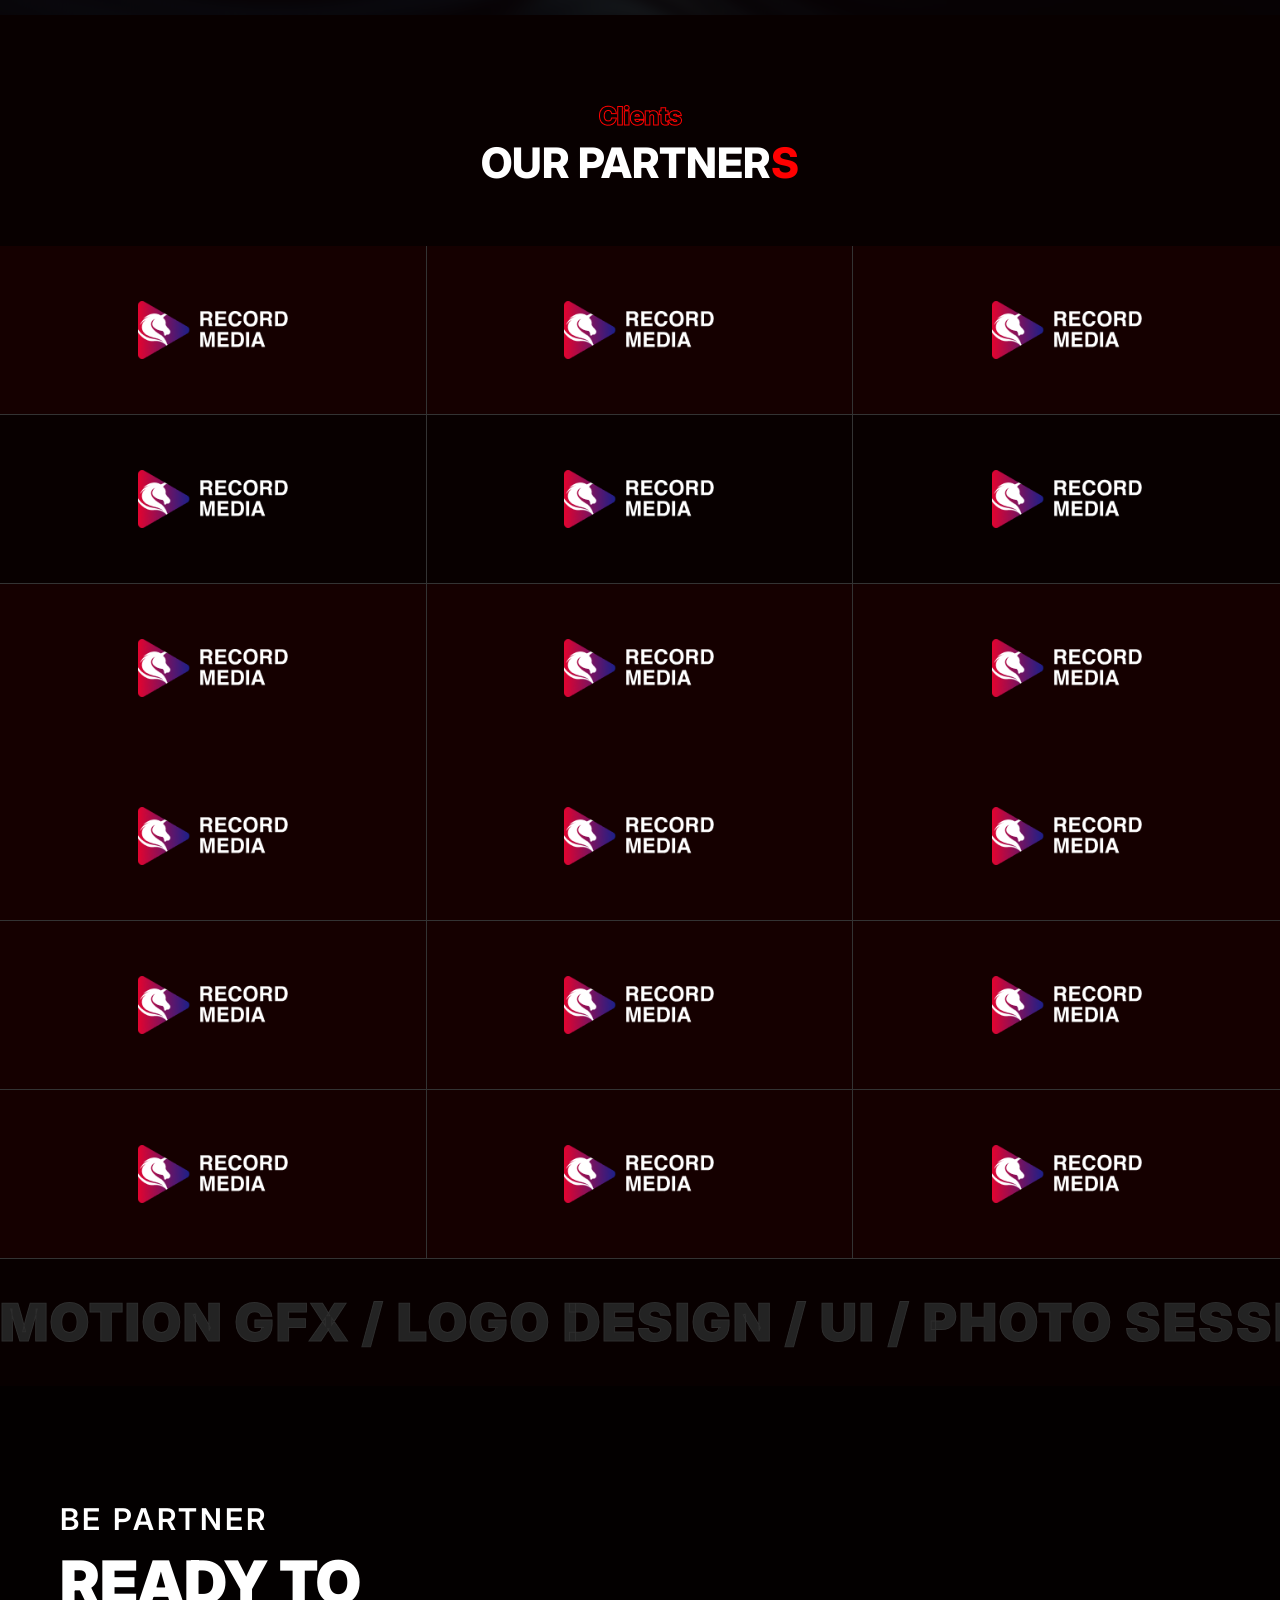
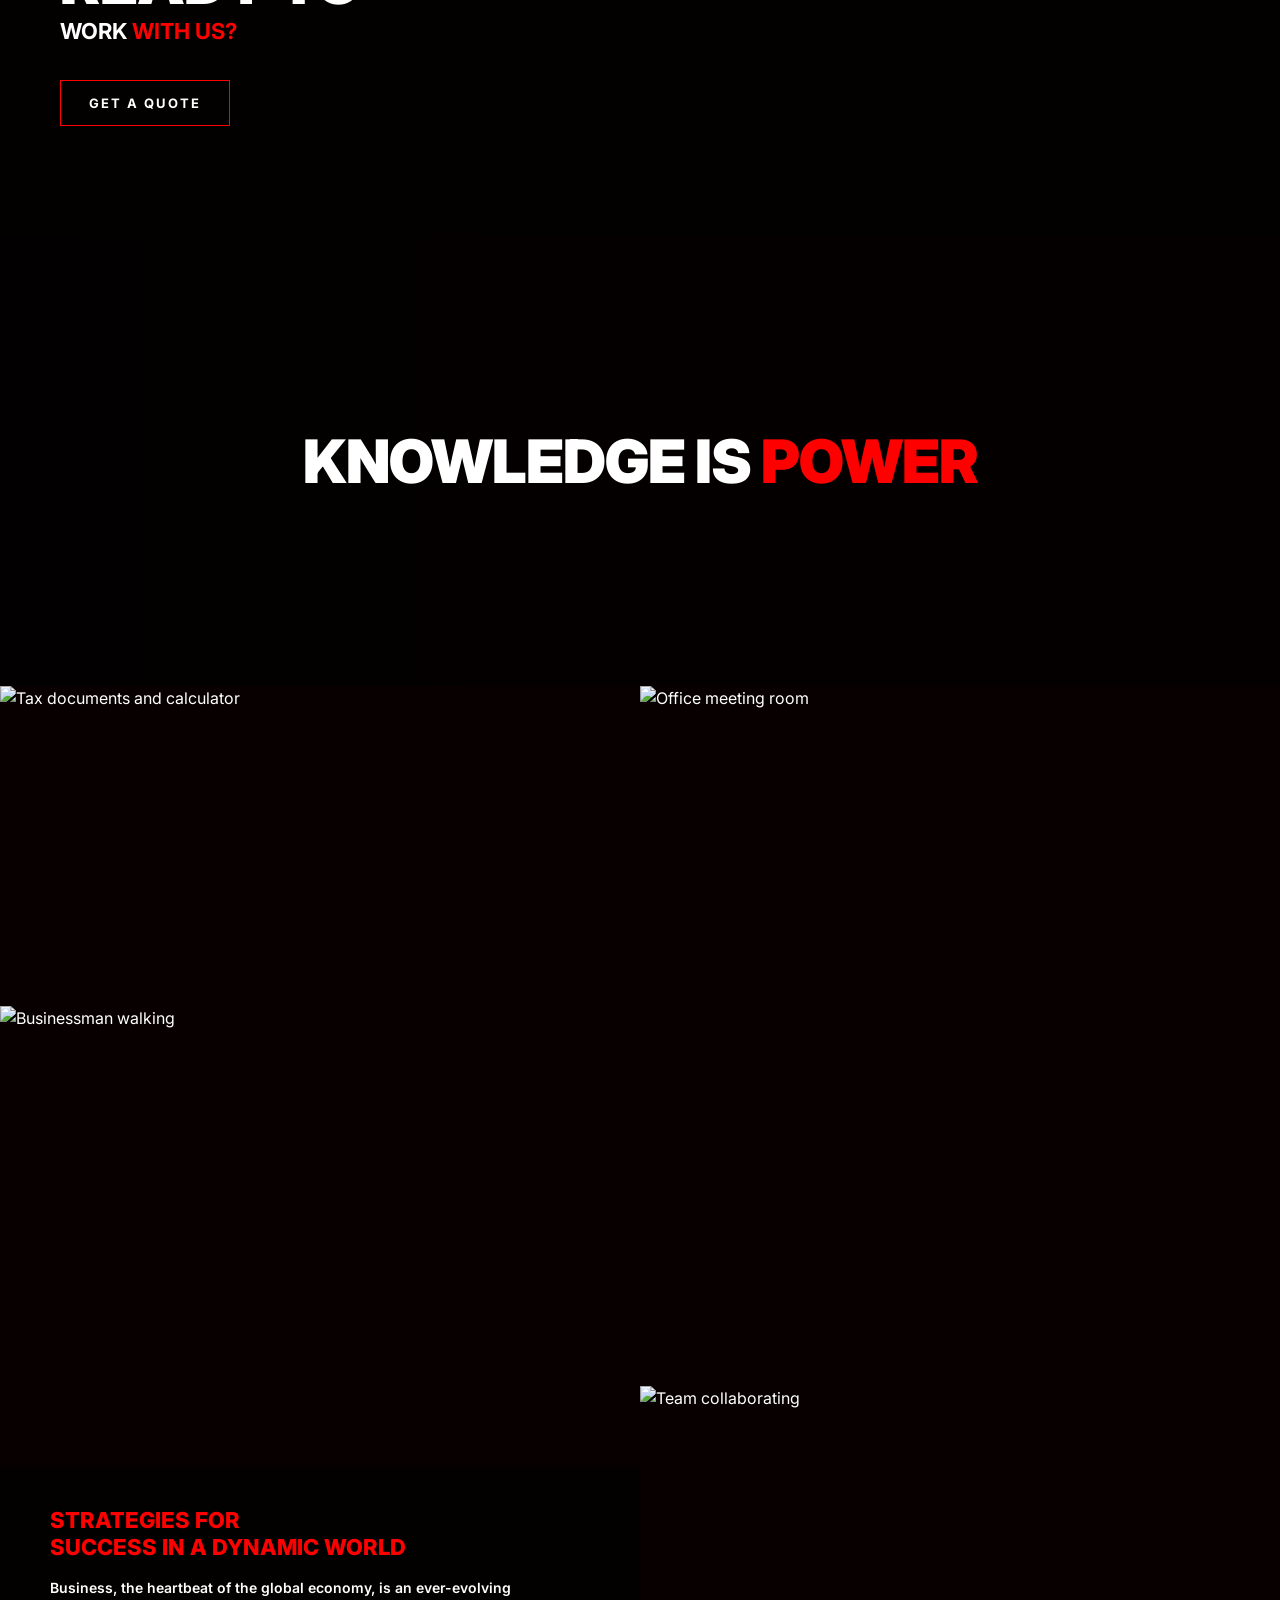
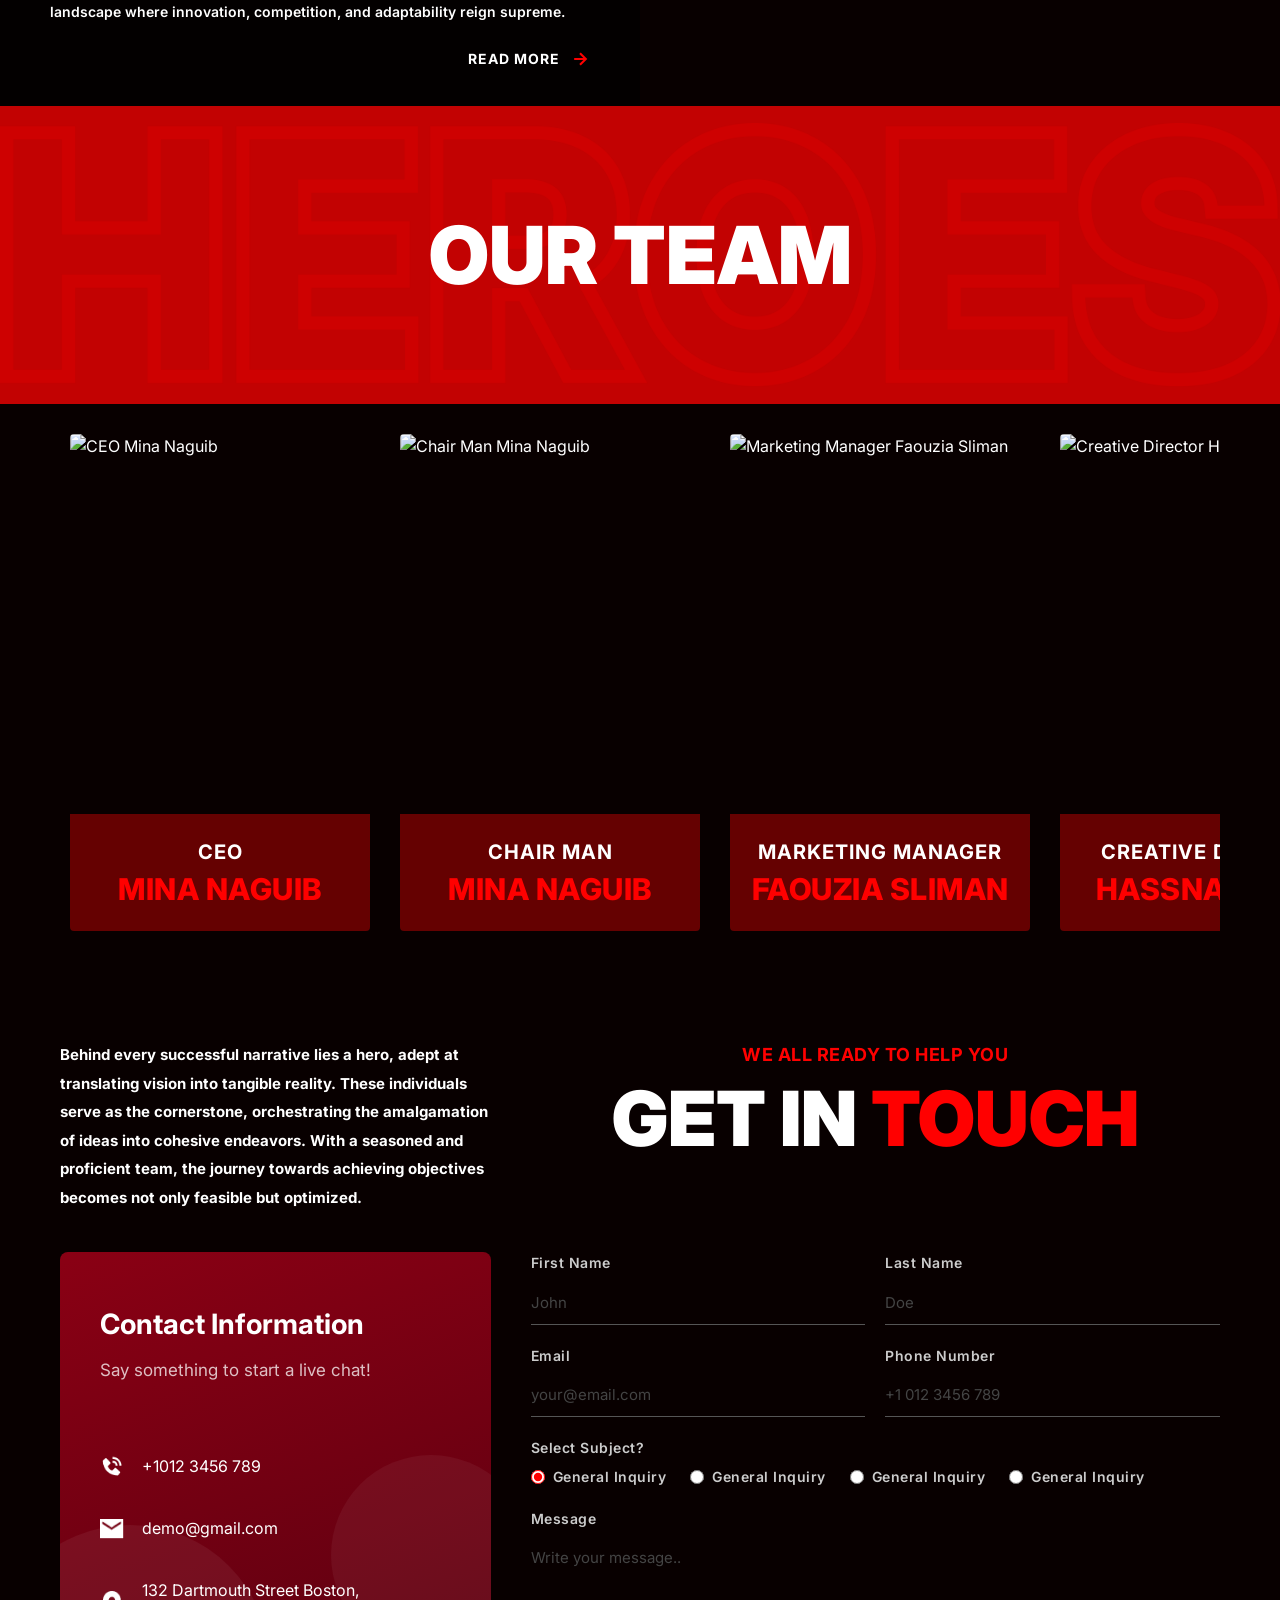
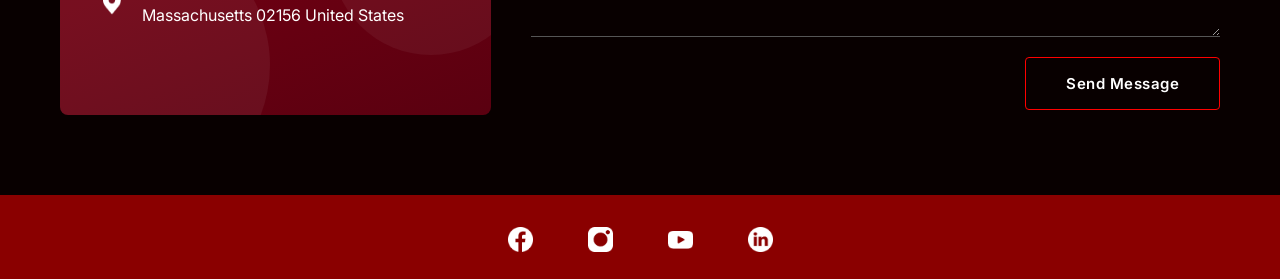
==== commit 489674ac: "update" ====
--- a/index.html
+++ b/index.html
@@ -362,7 +362,7 @@
         <h2 class="section-title">OUR PARTNER<span>S</span></h2>
       </div>
 
-      <div class="partners-grid">
+      <div class="partners-grid fade-in">
         <!-- Row 1 -->
         <div class="partner-cell">
           <img src="assets/logo.png" alt="Partner 1" />
@@ -462,7 +462,9 @@
           </div>
 
           <!-- Image 2: man walking (TALL 700px) + text overlay panel -->
-          <div class="knowledge__cell knowledge__cell--text knowledge__cell--tall">
+          <div
+            class="knowledge__cell knowledge__cell--text knowledge__cell--tall"
+          >
             <img
               class="knowledge__img knowledge__img--2"
               src="https://images.unsplash.com/photo-1507679799987-c73779587ccf?w=800&q=80"
@@ -740,16 +742,32 @@
     <!-- Social Bar -->
     <div class="social-bar">
       <a href="#" class="social-bar__icon" aria-label="Facebook">
-        <img class="social-bar__icon-img" src="assets/facebook.png" alt="Facebook" />
+        <img
+          class="social-bar__icon-img"
+          src="assets/facebook.png"
+          alt="Facebook"
+        />
       </a>
       <a href="#" class="social-bar__icon" aria-label="Instagram">
-        <img class="social-bar__icon-img" src="assets/instgram.png" alt="Instagram" />
+        <img
+          class="social-bar__icon-img"
+          src="assets/instgram.png"
+          alt="Instagram"
+        />
       </a>
       <a href="#" class="social-bar__icon" aria-label="YouTube">
-        <img class="social-bar__icon-img" src="assets/youtube.png" alt="YouTube" />
+        <img
+          class="social-bar__icon-img"
+          src="assets/youtube.png"
+          alt="YouTube"
+        />
       </a>
       <a href="#" class="social-bar__icon" aria-label="LinkedIn">
-        <img class="social-bar__icon-img" src="assets/linked-in.png" alt="LinkedIn" />
+        <img
+          class="social-bar__icon-img"
+          src="assets/linked-in.png"
+          alt="LinkedIn"
+        />
       </a>
     </div>
 
@@ -809,7 +827,7 @@
       </div>
 
       <div class="footer__bottom">
-        <p>&copy; 2024 Record Media. All Rights Reserved.</p>
+        <p>&copy; 2026 Record Media. All Rights Reserved.</p>
       </div>
     </footer>
 
--- a/css/style.css
+++ b/css/style.css
@@ -117,6 +117,7 @@
   align-items: center;
   justify-content: space-between;
   width: 100%;
+  padding: 0px 20px;
 }
 
 .navbar__logo {
@@ -127,7 +128,7 @@
 }
 
 .navbar__logo img {
-  height: 50px;
+  height: 40px;
   width: auto;
 }
 
@@ -213,6 +214,12 @@
   flex-shrink: 0;
 }
 
+/* CTA item injected into the mobile/tablet drawer — hidden on desktop,
+   revealed only inside the off-canvas drawer (see responsive.css). */
+.navbar__drawer-cta {
+  display: none;
+}
+
 .btn-contact {
   display: inline-flex;
   align-items: center;
@@ -265,26 +272,16 @@
   z-index: 10;
   width: 100%;
   max-width: var(--max-w);
-  margin: auto auto 0 auto;
+  margin: auto auto 280px auto;
   padding: 0 60px 80px 60px;
 }
 
 .hero__play-icon {
   width: 50px;
   height: 50px;
-  background: var(--red);
-  border-radius: 50%;
-  display: flex;
-  align-items: center;
-  justify-content: center;
+  display: block;
+  object-fit: contain;
   margin-bottom: 20px;
-}
-
-.hero__play-icon svg {
-  width: 18px;
-  height: 18px;
-  fill: var(--white);
-  margin-left: 3px;
 }
 
 .hero__pre {
@@ -297,7 +294,7 @@
 }
 
 .hero__title {
-  font-size: 18px;
+  font-size: 30px;
   font-weight: 600;
   color: var(--white);
   text-transform: uppercase;
@@ -306,7 +303,7 @@
 }
 
 .hero__title-big {
-  font-size: 68px;
+  font-size: 80px;
   font-weight: 800;
   color: var(--white);
   text-transform: uppercase;
@@ -315,12 +312,13 @@
 }
 
 .hero__subtitle {
-  font-size: 14px;
+  font-size: 18px;
   font-weight: 700;
   color: var(--white);
   letter-spacing: 3px;
   text-transform: uppercase;
   margin-top: 10px;
+  width: 300px;
 }
 
 .hero__bottom-line {
@@ -333,37 +331,73 @@
   z-index: 20;
 }
 
-/* Scroll indicator capsule */
+/* Scroll indicator — aligned to the same container as page content.
+   The shadow pill sits behind, the red down-icon overlaps its bottom. */
 .scroll-indicator {
   position: absolute;
-  left: 40px;
-  bottom: 30px;
+  /* Line up with the container's left content edge (1500px, 60px gutter) */
+  left: calc(max(0px, (100% - var(--max-w)) / 2) + 60px);
+  bottom: 65px;
   z-index: 15;
   display: flex;
   flex-direction: column;
   align-items: center;
-  gap: 6px;
-}
-
-.scroll-indicator__pill {
-  width: 36px;
-  height: 68px;
-  background: linear-gradient(
-    180deg,
-    rgba(180, 0, 30, 0.2) 0%,
-    var(--red) 100%
-  );
-  border-radius: 20px;
-  display: flex;
-  align-items: flex-end;
-  justify-content: center;
-  padding-bottom: 10px;
-}
-
-.scroll-indicator__pill svg {
-  width: 14px;
-  height: 14px;
-  fill: var(--white);
+  /* Entrance on page load: fade + slide up into place */
+  animation: scroll-indicator-in 0.8s ease 0.4s both;
+}
+
+@keyframes scroll-indicator-in {
+  from {
+    opacity: 0;
+    transform: translateY(24px);
+  }
+  to {
+    opacity: 1;
+    transform: translateY(0);
+  }
+}
+
+.scroll-indicator__shadow {
+  width: 50px;
+  height: auto;
+  display: block;
+}
+
+/* Red down-icon overlaps the bottom of the shadow pill — clickable.
+   Gentle continuous bounce invites scrolling. */
+.scroll-indicator__icon {
+  width: 50px;
+  height: auto;
+  display: block;
+  margin-top: -50px;
+  cursor: pointer;
+  animation: scroll-icon-bounce 1.8s ease-in-out 1.2s infinite;
+  transition: filter var(--ease);
+}
+
+@keyframes scroll-icon-bounce {
+  0%,
+  100% {
+    transform: translateY(0);
+  }
+  50% {
+    transform: translateY(8px);
+  }
+}
+
+/* Pause the bounce on hover so the hover nudge reads cleanly */
+.scroll-indicator__icon:hover {
+  animation-play-state: paused;
+  transform: translateY(6px);
+  filter: brightness(1.1);
+}
+
+/* Respect reduced-motion preferences */
+@media (prefers-reduced-motion: reduce) {
+  .scroll-indicator,
+  .scroll-indicator__icon {
+    animation: none;
+  }
 }
 
 /* ── 7. BUTTONS ──────────────────────────────────────────── */
@@ -549,7 +583,6 @@
   width: 46px;
   height: 46px;
   border-radius: 50%;
-  border: 2px solid rgba(255, 255, 255, 0.35);
   display: flex;
   align-items: center;
   justify-content: center;
@@ -560,8 +593,8 @@
 }
 
 .social-bar__icon-img {
-  width: 20px;
-  height: 20px;
+  width: 25px;
+  height: 25px;
   object-fit: contain;
 }
 
@@ -593,7 +626,7 @@
 }
 
 .footer__brand-logo img {
-  height: 52px;
+  height: 70px;
   width: auto;
 }
 
@@ -800,26 +833,25 @@
 .quote-section {
   padding: 120px 40px;
   position: relative;
-  overflow: hidden;
   text-align: center;
 }
 
 .quote-section__deco {
   position: absolute;
-  width: 440px;
+  width: 340px;
   height: 420px;
   background: #c2020280;
   border-radius: 48px;
 }
 
 .quote-section__deco--tr {
-  top: -100px;
-  right: -120px;
+  top: -50px;
+  right: 300px;
 }
 
 .quote-section__deco--bl {
-  bottom: -100px;
-  left: -120px;
+  bottom: -50px;
+  left: 300px;
 }
 
 .quote-section__text {
@@ -862,7 +894,9 @@
   padding-top: 6px;
 }
 
-/* Full-width image band; text overlays on top, aligned to container */
+/* Full-width image band; text overlays on top, aligned to container.
+   The inline background-image set in the HTML is inherited by ::after
+   (the zoomable photo layer), so each row zooms its own photo. */
 .service-row {
   position: relative;
   min-height: 330px;
@@ -878,6 +912,21 @@
 /* Close off the last band with a red line, matching the screenshot */
 .service-row:last-child {
   border-bottom: 2px solid var(--red);
+}
+
+/* Zoomable photo layer — inherits the row's inline background-image.
+   Sits behind the gradient + text; scaled with transform (GPU-smooth). */
+.service-row::after {
+  content: "";
+  position: absolute;
+  inset: 0;
+  z-index: 0;
+  background-image: inherit;
+  background-size: cover;
+  background-position: center;
+  transform: scale(1);
+  transition: transform 0.6s cubic-bezier(0.22, 1, 0.36, 1);
+  will-change: transform;
 }
 
 /* Dark gradient over the photo so overlaid text stays readable */
@@ -892,6 +941,26 @@
     rgba(8, 0, 0, 0.35) 100%
   );
   z-index: 1;
+  transition: opacity 0.5s ease;
+  will-change: opacity;
+}
+
+/* ── Hover: smoothly zoom the photo, lighten overlay, nudge text ── */
+.service-row:hover::after {
+  transform: scale(1.08);
+}
+
+.service-row:hover::before {
+  opacity: 0.5;
+}
+
+.service-row__content {
+  transition: transform 0.5s cubic-bezier(0.22, 1, 0.36, 1);
+  will-change: transform;
+}
+
+.service-row:hover .service-row__content {
+  transform: translateX(14px);
 }
 
 /* Text block aligned to the same container as the header */
@@ -1173,10 +1242,20 @@
   margin-bottom: 60px;
 }
 
+/* Clients label sits neatly above the title with even spacing */
+.partners-section__header .section-label-img {
+  max-width: 120px;
+  margin: 0 auto 14px;
+}
+
+.partners-section__header .section-title {
+  font-size: 42px;
+}
+
 .partners-grid {
   display: grid;
   grid-template-columns: repeat(3, 1fr);
-  max-width: 1100px;
+  max-width: 1300px;
   margin: 0 auto;
 }
 
@@ -1196,10 +1275,6 @@
   background: #150000;
 }
 
-.partner-cell:nth-child(n + 4):nth-child(-n + 6) {
-  background: #100808;
-}
-
 /* Drop the outer-edge borders so only inner dividers show */
 .partner-cell:nth-child(3n) {
   border-right: none;
@@ -1212,8 +1287,8 @@
 }
 
 .partner-cell img {
-  height: 60px;
-  width: auto;
+  height: auto;
+  width: 150px;
 }
 
 .partner-cell__text {
@@ -1257,10 +1332,18 @@
   );
 }
 
+/* Content is a full-width container (1500px, 60px gutter) so it starts
+   at the same left edge as every other section; the text stays capped. */
 .service-section__content {
   position: relative;
   z-index: 2;
-  padding: 120px 80px;
+  width: 100%;
+  max-width: var(--max-w);
+  margin: 0 auto;
+  padding: 120px 60px;
+}
+
+.service-section__content > * {
   max-width: 640px;
 }
 
@@ -1303,23 +1386,13 @@
   transition: transform var(--ease);
 }
 
-.service-nav-pill--top {
-  top: 160px;
+.service-nav-pill--bottom {
+  bottom: 65px;
   background: linear-gradient(
     180deg,
     rgba(200, 0, 40, 0.2) 0%,
     var(--red) 100%
   );
-  transform: rotate(180deg);
-}
-
-.service-nav-pill--bottom {
-  bottom: 30px;
-  background: linear-gradient(
-    180deg,
-    rgba(200, 0, 40, 0.2) 0%,
-    var(--red) 100%
-  );
 }
 
 .service-nav-pill svg {
@@ -1328,12 +1401,122 @@
   fill: var(--white);
 }
 
-.service-nav-pill:hover {
-  transform: scale(1.05);
-}
-
-.service-nav-pill--top:hover {
-  transform: rotate(180deg) scale(1.05);
+/* ── Prev/next section controls: red icon over a translucent pill,
+   both aligned to the container edge like page content. ── */
+.service-nav-pill--top,
+.service-nav-pill--bottom {
+  left: calc(max(0px, (100% - var(--max-w)) / 2) + 60px);
+  width: auto;
+  height: auto;
+  border-radius: 0;
+  background: none;
+  flex-direction: column;
+  align-items: center;
+}
+
+.service-nav-pill--top {
+  top: 65px;
+  /* Entrance: fade + slide DOWN into place */
+  animation: nav-pill-in-down 0.8s ease 0.4s both;
+}
+
+.service-nav-pill--bottom {
+  bottom: 65px;
+  /* Entrance: fade + slide UP into place */
+  animation: nav-pill-in-up 0.8s ease 0.4s both;
+}
+
+@keyframes nav-pill-in-down {
+  from {
+    opacity: 0;
+    transform: translateY(-24px);
+  }
+  to {
+    opacity: 1;
+    transform: translateY(0);
+  }
+}
+
+@keyframes nav-pill-in-up {
+  from {
+    opacity: 0;
+    transform: translateY(24px);
+  }
+  to {
+    opacity: 1;
+    transform: translateY(0);
+  }
+}
+
+/* Shared image sizing */
+.service-nav-pill__icon,
+.service-nav-pill__shadow {
+  width: 50px;
+  height: auto;
+  display: block;
+}
+
+.service-nav-pill__icon {
+  position: relative;
+  z-index: 2;
+  transition: filter var(--ease);
+}
+
+/* TOP: icon on top, pill pulled up beneath it; icon bounces UP */
+.service-nav-pill--top .service-nav-pill__shadow {
+  margin-top: -50px;
+}
+
+.service-nav-pill--top .service-nav-pill__icon {
+  animation: nav-pill-bounce-up 1.8s ease-in-out 1.2s infinite;
+}
+
+/* BOTTOM: pill on top, icon pulled up to overlap its bottom; bounces DOWN */
+.service-nav-pill--bottom .service-nav-pill__icon {
+  margin-top: -50px;
+  animation: nav-pill-bounce-down 1.8s ease-in-out 1.2s infinite;
+}
+
+@keyframes nav-pill-bounce-up {
+  0%,
+  100% {
+    transform: translateY(0);
+  }
+  50% {
+    transform: translateY(-8px);
+  }
+}
+
+@keyframes nav-pill-bounce-down {
+  0%,
+  100% {
+    transform: translateY(0);
+  }
+  50% {
+    transform: translateY(8px);
+  }
+}
+
+/* Pause the bounce on hover so the hover nudge reads cleanly */
+.service-nav-pill--top:hover .service-nav-pill__icon {
+  animation-play-state: paused;
+  transform: translateY(-6px);
+  filter: brightness(1.1);
+}
+
+.service-nav-pill--bottom:hover .service-nav-pill__icon {
+  animation-play-state: paused;
+  transform: translateY(6px);
+  filter: brightness(1.1);
+}
+
+/* Respect reduced-motion preferences */
+@media (prefers-reduced-motion: reduce) {
+  .service-nav-pill--top,
+  .service-nav-pill--bottom,
+  .service-nav-pill__icon {
+    animation: none;
+  }
 }
 
 /* ── 19. PORTFOLIO PAGE ──────────────────────────────────── */
@@ -1456,7 +1639,7 @@
 
 .team-card__photo {
   width: 100%;
-  height: 420px;
+  height: 380px;
   object-fit: cover;
   object-position: top;
   display: block;
@@ -1975,7 +2158,6 @@
 .knowledge__banner-content {
   position: relative;
   z-index: 2;
-  padding: 0 0 30px 50px;
 }
 
 .knowledge__banner-title {
@@ -2069,7 +2251,9 @@
   position: absolute;
   flex: 1;
   min-height: 230px;
-  background: #8f8f8f8c;
+  background: #0000008c;
+  backdrop-filter: blur(10px);
+  -webkit-backdrop-filter: blur(10px);
   display: flex;
   width: 100%;
   bottom: 0;
@@ -2079,15 +2263,6 @@
 .knowledge__panel-overlay {
   position: absolute;
   inset: 0;
-  background:
-    repeating-linear-gradient(
-      135deg,
-      rgba(255, 255, 255, 0.025) 0px,
-      rgba(255, 255, 255, 0.025) 22px,
-      rgba(0, 0, 0, 0) 22px,
-      rgba(0, 0, 0, 0) 60px
-    ),
-    linear-gradient(180deg, rgba(0, 0, 0, 0.55) 0%, rgba(0, 0, 0, 0.9) 100%);
 }
 
 .knowledge__panel-content {
--- a/css/responsive.css
+++ b/css/responsive.css
@@ -2,42 +2,78 @@
    RECORD MEDIA — RESPONSIVE STYLESHEET
    ============================================================ */
 
-/* ── MOBILE: max 767px ───────────────────────────────────── */
-@media (max-width: 767px) {
-  :root {
-    --nav-h: 65px;
-  }
-
-  /* NAV — mobile hamburger */
+/* ── OFF-CANVAS NAV DRAWER: mobile + tablet (max 1024px) ─────
+   Below the desktop breakpoint the inline nav becomes a left
+   slide-in drawer. The backdrop element (.nav-backdrop) and the
+   ARIA wiring are added by js/script.js — no per-page HTML needed.
+   Desktop (>=1025px) keeps the original inline nav untouched. */
+@media (max-width: 1024px) {
+  /* Lift the whole bar above the backdrop so the hamburger stays
+     tappable (to close) while the drawer + backdrop are open. */
+  .navbar {
+    z-index: 350;
+  }
+
+  /* Show the hamburger; hide the inline desktop CTA */
+  .menu-toggle {
+    position: relative;
+    z-index: 360; /* above the drawer panel within the bar */
+    display: flex;
+  }
+
+  .navbar__cta {
+    display: none;
+  }
+
+  /* The links list becomes the off-canvas drawer panel */
   .navbar__links {
-    display: none;
     position: fixed;
-    top: var(--nav-h);
+    top: 0;
     left: 0;
+    height: 100%;
+    height: 100dvh;
+    width: 300px;
+    max-width: 82vw;
+    background: rgba(13, 13, 13, 0.98);
+    backdrop-filter: blur(14px);
+    -webkit-backdrop-filter: blur(14px);
+    border-right: 1px solid #222;
+    flex-direction: column;
+    align-items: stretch;
+    justify-content: flex-start;
+    gap: 0;
+    padding: calc(var(--nav-h) + 10px) 0 30px;
+    z-index: 300;
+    overflow-y: auto;
+    /* Hidden off-screen to the left, slides in when .open is set */
+    transform: translateX(-100%);
+    transition: transform 0.35s cubic-bezier(0.4, 0, 0.2, 1);
+    visibility: hidden;
+  }
+
+  .navbar__links.open {
+    transform: translateX(0);
+    visibility: visible;
+    box-shadow: 0 0 40px rgba(0, 0, 0, 0.6);
+  }
+
+  /* Touch-friendly stacked links */
+  .navbar__links li {
     width: 100%;
-    background: rgba(13, 13, 13, 0.98);
-    flex-direction: column;
+  }
+
+  .navbar__links a {
+    display: flex;
     align-items: center;
-    gap: 0;
-    padding: 20px 0;
-    z-index: 200;
-    border-top: 1px solid #222;
-    backdrop-filter: blur(12px);
-  }
-
-  .navbar__links.open {
-    display: flex;
-  }
-
-  .navbar__links a {
     width: 100%;
-    text-align: center;
-    padding: 14px 20px;
+    min-height: 52px;
+    padding: 14px 28px;
     border-bottom: 1px solid #1e1e1e;
-    font-size: 14px;
-  }
-
-  /* Disable the desktop bracket frame inside the mobile dropdown */
+    font-size: 15px;
+    letter-spacing: 1px;
+  }
+
+  /* Disable the desktop bracket-frame hover animation inside the drawer */
   .navbar__links a::before,
   .navbar__links a::after {
     display: none;
@@ -50,12 +86,48 @@
     color: var(--red);
   }
 
-  .menu-toggle {
-    display: flex;
-  }
-
-  .navbar__cta {
-    display: none;
+  .navbar__links a:hover,
+  .navbar__links a:focus-visible {
+    background: rgba(255, 255, 255, 0.05);
+    color: var(--red);
+  }
+
+  /* CTA surfaced inside the drawer (injected by JS as a list item) */
+  .navbar__links .navbar__drawer-cta {
+    display: block;
+    padding: 24px 28px 0;
+    border-bottom: none;
+  }
+
+  .navbar__links .navbar__drawer-cta .btn-contact {
+    width: 100%;
+    padding: 14px 26px;
+    font-size: 15px;
+  }
+
+  /* Semi-transparent backdrop behind the drawer (injected by JS) */
+  .nav-backdrop {
+    position: fixed;
+    inset: 0;
+    background: rgba(0, 0, 0, 0.55);
+    z-index: 250;
+    opacity: 0;
+    visibility: hidden;
+    transition:
+      opacity 0.35s ease,
+      visibility 0.35s ease;
+  }
+
+  .nav-backdrop.open {
+    opacity: 1;
+    visibility: visible;
+  }
+}
+
+/* ── MOBILE: max 767px ───────────────────────────────────── */
+@media (max-width: 767px) {
+  :root {
+    --nav-h: 65px;
   }
 
   /* HERO */
@@ -79,7 +151,7 @@
 
   .scroll-indicator {
     left: 20px;
-    bottom: 20px;
+    bottom: 50px;
   }
 
   /* SECTIONS */
@@ -98,8 +170,14 @@
     padding: 0 20px;
   }
 
+  /* Image mosaic is a flex row of 3 columns — shrink its height on mobile */
   .who-section__images {
-    grid-template-rows: 160px 120px;
+    height: 360px;
+    gap: 10px;
+  }
+
+  .who-section__img--red {
+    flex: 0 0 70px;
   }
 
   .section-title {
@@ -109,12 +187,29 @@
   /* QUOTE */
   .quote-section {
     padding: 60px 20px;
+    overflow: hidden;
   }
 
   .quote-section__text {
     font-size: 22px;
   }
 
+  /* Shrink the decorative circles so they don't cause horizontal scroll */
+  .quote-section__deco {
+    width: 200px;
+    height: 200px;
+  }
+
+  .quote-section__deco--tr {
+    top: 0px;
+    right: -80px;
+  }
+
+  .quote-section__deco--bl {
+    bottom: 0px;
+    left: -80px;
+  }
+
   /* HOME SERVICES */
   .home-services__header {
     padding: 0 20px;
@@ -140,32 +235,48 @@
   }
 
   .works-tabs {
-    gap: 20px;
+    gap: 14px 20px;
     flex-wrap: wrap;
     padding: 0 20px;
   }
 
   .works-tab {
     font-size: 12px;
-  }
-
-  /* PARTNERS */
+    padding-bottom: 8px;
+  }
+
+  /* PARTNERS — auto-scrolling logo strip (carousel) on mobile.
+     JS adds .partners-grid--carousel and clones the cells. */
   .partners-grid {
     grid-template-columns: repeat(2, 1fr);
     max-width: 100%;
     margin: 0 20px;
   }
 
-  .partner-cell:nth-child(2n) {
-    border-right: none;
-  }
-
-  .partner-cell:nth-child(3n) {
-    border-right: 1px solid #333;
-  }
-
-  .partner-cell:nth-child(2n) {
-    border-right: none;
+  .partners-grid--carousel {
+    display: flex;
+    flex-wrap: nowrap;
+    margin: 0;
+    max-width: 100%;
+    overflow-x: auto;
+    scrollbar-width: none;
+    -webkit-overflow-scrolling: touch;
+  }
+
+  .partners-grid--carousel::-webkit-scrollbar {
+    display: none;
+  }
+
+  /* Each logo becomes a fixed-width slide; strip the grid borders/tints */
+  .partners-grid--carousel .partner-cell {
+    flex: 0 0 50%;
+    border: none;
+    background: transparent;
+    padding: 30px 20px;
+  }
+
+  .partners-grid--carousel .partner-cell img {
+    width: 130px;
   }
 
   /* TICKER */
@@ -184,6 +295,13 @@
 
   .cta-section__sub {
     font-size: 18px;
+  }
+
+  /* SOCIAL BAR */
+  .social-bar {
+    gap: 22px;
+    padding: 20px;
+    flex-wrap: wrap;
   }
 
   /* FOOTER */
@@ -212,7 +330,7 @@
   }
 
   .service-nav-pill {
-    display: none;
+    left: 20px;
   }
 
   /* SHOWROOM */
@@ -222,10 +340,19 @@
   }
 
   /* TEAM */
+  .team-section__header {
+    padding: 36px 20px;
+  }
+
   .team-section__heading {
     font-size: 42px;
   }
 
+  /* Reduce side gutters so cards use more of the screen */
+  .team-carousel {
+    padding: 0 20px;
+  }
+
   .team-card {
     width: 240px;
   }
@@ -235,21 +362,64 @@
   }
 
   .team-card__role {
-    font-size: 18px;
+    font-size: 16px;
   }
 
   .team-card__name {
-    font-size: 26px;
+    font-size: 22px;
+  }
+
+  .team-cards {
+    gap: 15px;
   }
 
   /* CONTACT */
   .contact-section__inner {
     grid-template-columns: 1fr;
-    padding: 0 20px;
+    gap: 30px;
+    padding: 0 20px;
+  }
+
+  /* Home layout has 4 grid children: intro, heading, card, form.
+     On mobile show the heading FIRST, then the intro paragraph
+     beneath it (swap children 1 and 2; card + form follow). */
+  .contact-section--home .contact-section__inner > div:nth-child(1) {
+    order: 2; /* intro */
+  }
+
+  .contact-section--home .contact-section__inner > div:nth-child(2) {
+    order: 1; /* heading */
+  }
+
+  .contact-section--home .contact-section__inner > div:nth-child(3) {
+    order: 3; /* contact card */
+  }
+
+  .contact-section--home .contact-section__inner > div:nth-child(4) {
+    order: 4; /* form */
+  }
+
+  .contact-section__right-label {
+    font-size: 15px;
+    text-align: left;
   }
 
   .contact-section__right-heading {
-    font-size: 32px;
+    font-size: 38px;
+    text-align: left;
+    margin-bottom: 24px;
+  }
+
+  .contact-info-card {
+    padding: 36px 26px;
+  }
+
+  .contact-info-card h3 {
+    font-size: 24px;
+  }
+
+  .contact-info-card > p {
+    margin-bottom: 40px;
   }
 
   .form-row {
@@ -257,7 +427,24 @@
   }
 
   .form-radios {
-    gap: 14px;
+    gap: 14px 18px;
+  }
+
+  /* Touch-friendly inputs + full-width submit */
+  .form-group input,
+  .form-group textarea,
+  .form-group select {
+    font-size: 16px; /* >=16px prevents iOS zoom-on-focus */
+    padding: 12px 0;
+  }
+
+  .form-submit {
+    text-align: center;
+  }
+
+  .form-submit button {
+    width: 100%;
+    padding: 16px 24px;
   }
 
   /* STATS */
@@ -301,11 +488,11 @@
   }
 
   /* KNOWLEDGE IS POWER (home) */
-  .knowledge {
-    padding: 60px 20px;
-  }
-
-  .knowledge__banner {
+  .cta-section {
+    min-height: 350px;
+  }
+
+  d .knowledge__banner {
     height: 160px;
   }
 
@@ -345,6 +532,16 @@
     padding: 0 20px;
   }
 
+  /* Collapse the 1fr/2fr row into a stacked single column */
+  .services-overview__row {
+    grid-template-columns: 1fr;
+  }
+
+  .services-overview__row-image {
+    min-height: 200px;
+    order: -1; /* show the image above the text */
+  }
+
   .services-overview__row-text {
     padding: 30px 20px;
   }
@@ -368,7 +565,7 @@
 /* ── VERY SMALL MOBILE: max 480px ────────────────────────── */
 @media (max-width: 480px) {
   .hero__title-big {
-    font-size: 30px;
+    font-size: 60px;
   }
 
   .section-title {
@@ -402,7 +599,7 @@
   }
 
   .partners-grid {
-    grid-template-columns: 1fr;
+    grid-template-columns: 1fr 1fr;
     margin: 0 20px;
   }
 
@@ -432,3 +629,189 @@
     padding: 10px;
   }
 }
+
+/* ── TABLET: 768px–1024px ────────────────────────────────────
+   Desktop layout (>=1025px) is untouched. These rules only
+   apply in the tablet range to relieve the fixed desktop sizes
+   (1500px container / 60px gutters / 700px image cells / large
+   headings) that would otherwise cramp or overflow on iPads. */
+@media (min-width: 768px) and (max-width: 1024px) {
+  /* Tighter page gutters across all container-based sections */
+  .container,
+  .hero__content,
+  .who-section__inner,
+  .home-services__header,
+  .service-row__content,
+  .works-grid,
+  .contact-section__inner,
+  .footer__inner,
+  .stats-grid,
+  .blogs-grid,
+  .services-overview__inner,
+  .knowledge,
+  .service-section__content {
+    padding-left: 40px;
+    padding-right: 40px;
+  }
+
+  /* HERO */
+  .hero__title-big {
+    font-size: 54px;
+  }
+
+  /* WHO WE ARE — keep two columns, shrink the mosaic height + gap */
+  .who-section {
+    padding: 80px 0;
+  }
+
+  .who-section__inner {
+    gap: 40px;
+  }
+
+  .who-section__images {
+    height: 460px;
+    gap: 12px;
+  }
+
+  .who-section__img--red {
+    flex: 0 0 90px;
+  }
+
+  /* QUOTE */
+  .quote-section__text {
+    font-size: 30px;
+    max-width: 90%;
+  }
+
+  .quote-section__deco {
+    width: 320px;
+    height: 320px;
+  }
+
+  /* HOME SERVICES */
+  .home-services__header {
+    gap: 40px;
+  }
+
+  .home-services__header-left .section-title {
+    font-size: 36px;
+  }
+
+  .service-row {
+    min-height: 280px;
+  }
+
+  .service-row__title {
+    font-size: 32px;
+  }
+
+  /* LATEST WORKS — 3-up is cramped at this width; go 2-up */
+  .latest-works__header .section-title {
+    font-size: 44px;
+  }
+
+  .works-grid {
+    grid-template-columns: repeat(2, 1fr);
+  }
+
+  .works-tabs {
+    gap: 30px;
+    flex-wrap: wrap;
+  }
+
+  /* CTA */
+  .cta-section__title {
+    font-size: 44px;
+  }
+
+  /* KNOWLEDGE IS POWER (home) — banner + tall cells far shorter */
+  .knowledge {
+    padding: 70px 40px;
+  }
+
+  .knowledge__banner {
+    height: 280px;
+  }
+
+  .knowledge__banner-title {
+    font-size: 46px;
+  }
+
+  .knowledge__cell {
+    min-height: 240px;
+  }
+
+  .knowledge__cell--tall,
+  .knowledge__cell--text .knowledge__img {
+    flex: 0 0 460px;
+    height: 460px;
+  }
+
+  .knowledge__panel-content {
+    padding: 32px 36px;
+  }
+
+  /* TEAM */
+  .team-section__heading {
+    font-size: 60px;
+  }
+
+  .team-carousel {
+    padding: 0 40px;
+  }
+
+  /* CONTACT — keep 2-col but reduce the oversized heading */
+  .contact-section__right-heading {
+    font-size: 56px;
+  }
+
+  .contact-info-card {
+    padding: 40px 32px;
+  }
+
+  /* STATS — 4 across is tight; go 2×2 on tablet */
+  .stats-grid {
+    grid-template-columns: repeat(2, 1fr);
+  }
+
+  .stat-item:nth-child(2n) {
+    border-right: none;
+  }
+
+  .stat-item:nth-child(1),
+  .stat-item:nth-child(2) {
+    border-bottom: 1px solid #222;
+  }
+
+  /* SERVICES PAGE */
+  .service-section__title {
+    font-size: 56px;
+  }
+
+  .service-section__content {
+    padding-top: 120px;
+    padding-bottom: 120px;
+  }
+
+  .services-overview__row-title {
+    font-size: 28px;
+  }
+
+  /* PORTFOLIO showroom — 3 columns holds up fine at this width */
+
+  /* BLOGS — 3 columns is too tight; go 2-up on tablet */
+  .blogs-grid {
+    grid-template-columns: repeat(2, 1fr);
+  }
+
+  /* CAREERS — single wide column is too sparse; 2-up */
+  .careers-grid {
+    grid-template-columns: repeat(2, 1fr);
+    padding: 0 40px;
+  }
+
+  /* BLOGS featured (knowledge-grid on blogs page) */
+  .knowledge-section__title {
+    font-size: 46px;
+  }
+}
